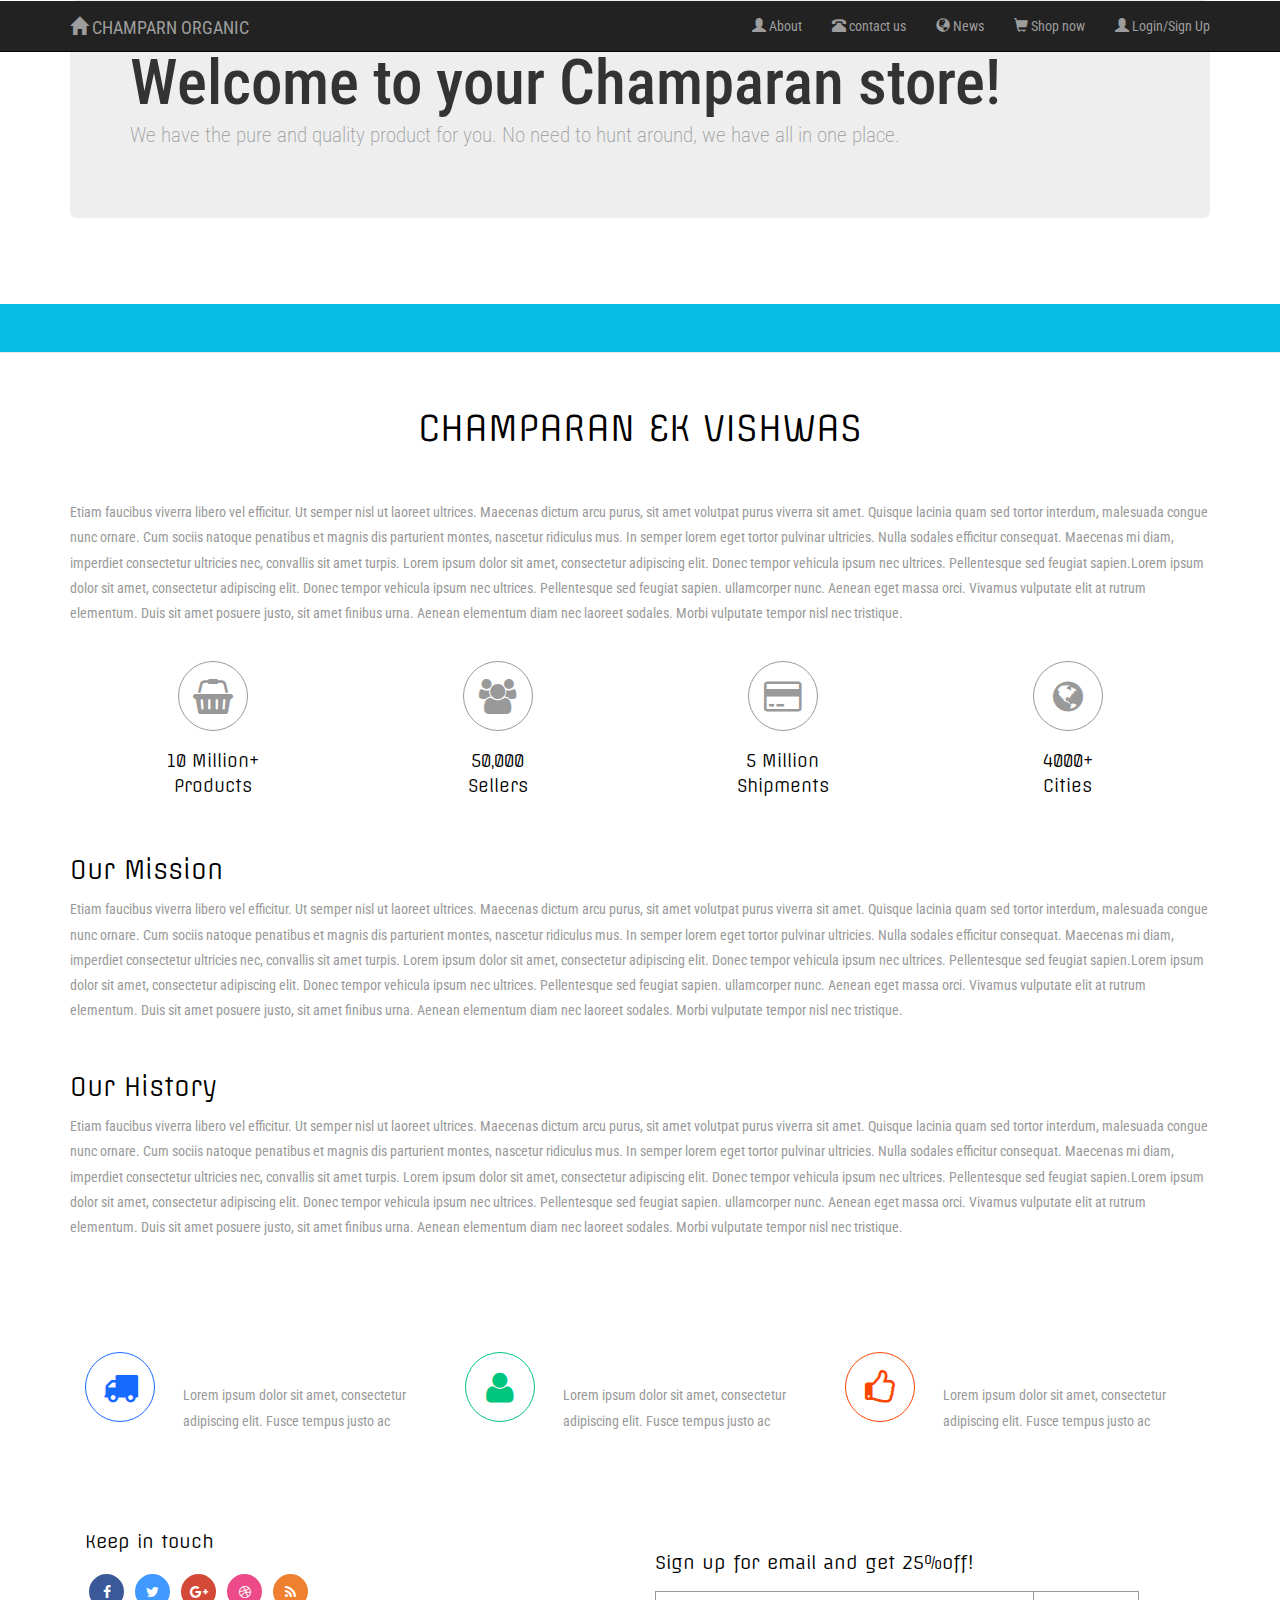
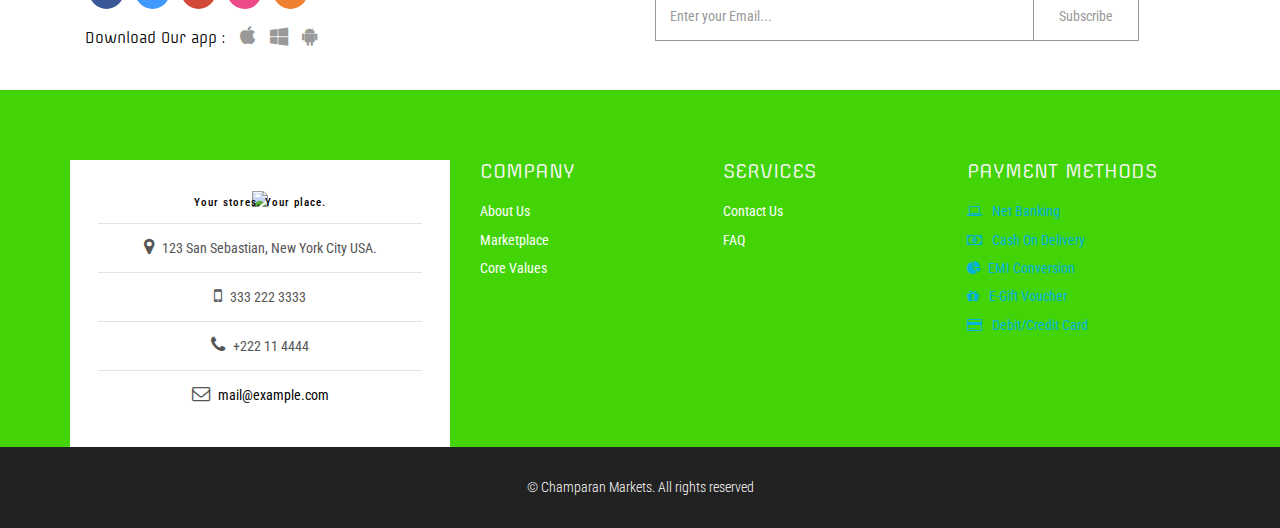
==== about.html @ ff656f46 "added all html pages other then index" ====
<!DOCTYPE html>
<html lang="en">
<head>
<title>CHAMPARAN ORGANIC STORE</title>
<meta name="viewport" content="width=device-width, initial-scale=1">
<meta http-equiv="Content-Type" content="text/html; charset=utf-8" />
<meta name="keywords" content="Smart Bazaar Responsive web template, Bootstrap Web Templates, Flat Web Templates, Android Compatible web template, 
SmartPhone Compatible web template, free WebDesigns for Nokia, Samsung, LG, SonyEricsson, Motorola web design" />
<script type="application/x-javascript"> addEventListener("load", function() { setTimeout(hideURLbar, 0); }, false);
		function hideURLbar(){ window.scrollTo(0,1); } </script>
<!-- Custom Theme files -->
<link href="css/bootstrap.css" rel="stylesheet" type="text/css" media="all" />

<link href="css/shopnow.css" rel="stylesheet" type="text/css" media="all" /> 
<link href="css/animate.min.css" rel="stylesheet" type="text/css" media="all" />
<link href="css/menu.css" rel="stylesheet" type="text/css" media="all" /> <!-- menu style -->  
<!-- //Custom Theme files -->
<!-- font-awesome icons -->
<link href="css/font-awesome.css" rel="stylesheet"> 
<!-- //font-awesome icons -->
<!-- js -->
<script src="js/jquery-2.2.3.min.js"></script> 
<script src="js/jquery-scrolltofixed-min.js" type="text/javascript"></script><!-- fixed nav js -->
<script>
    $(document).ready(function() {

        // Dock the header to the top of the window when scrolled past the banner. This is the default behaviour.

        $('.header-two').scrollToFixed();  
        // previous summary up the page.

        var summaries = $('.summary');
        summaries.each(function(i) {
            var summary = $(summaries[i]);
            var next = summaries[i + 1];

            summary.scrollToFixed({
                marginTop: $('.header-two').outerHeight(true) + 10, 
                zIndex: 999
            });
        });
    });
</script>
<!-- //js --> 
<!-- web-fonts -->
<link href='//fonts.googleapis.com/css?family=Roboto+Condensed:400,300,300italic,400italic,700,700italic' rel='stylesheet' type='text/css'>
<link href='//fonts.googleapis.com/css?family=Lovers+Quarrel' rel='stylesheet' type='text/css'>
<link href='//fonts.googleapis.com/css?family=Offside' rel='stylesheet' type='text/css'> 
<!-- web-fonts -->  
<!-- start-smooth-scrolling -->
<script type="text/javascript" src="js/move-top.js"></script>
<script type="text/javascript" src="js/easing.js"></script>	
<script type="text/javascript">
		jQuery(document).ready(function($) {
			$(".scroll").click(function(event){		
				event.preventDefault();
				$('html,body').animate({scrollTop:$(this.hash).offset().top},1000);
			});
		});
</script>
<!-- //end-smooth-scrolling -->
<!-- smooth-scrolling-of-move-up -->
	<script type="text/javascript">
		$(document).ready(function() {
		
			var defaults = {
				containerID: 'toTop', // fading element id
				containerHoverID: 'toTopHover', // fading element hover id
				scrollSpeed: 1200,
				easingType: 'linear' 
			};
			
			$().UItoTop({ easingType: 'easeOutQuart' });
			
		});
	</script>
	<!-- //smooth-scrolling-of-move-up -->
</head>
<body>



 <div class="navbar navbar-inverse navbar-fixed-top">
            <div class="container">
                <div class="navbar-header">
                    <button type="button" class="navbar-toggle" data-toggle="collapse" data-target="#myNavbar">
                        <span class="icon-bar"></span>
                        <span class="icon-bar"></span>
                        <span class="icon-bar"></span>
                    </button>
                    <a class="navbar-brand" href="index.html"><span class="glyphicon glyphicon-home"></span>   CHAMPARN ORGANIC</a>
                </div>
                <div class="collapse navbar-collapse" id="myNavbar">
                    <ul class="nav navbar-nav navbar-right">
                        <li><a href="about.html"><span class="glyphicon glyphicon-user"></span> About</a></li>
                        <li><a href="contact.html"><span class="glyphicon glyphicon-phone-alt"></span> contact us</a></li>
                        <li><a href="newshome.html"><span class="glyphicon glyphicon-globe"></span> News</a></li>
                        <li><a href="shopnow.html"><span class="glyphicon glyphicon-shopping-cart"></span> Shop now</a></li>
                        <li><a href="login.html"><span class="glyphicon glyphicon-user"></span> Login/Sign Up</a></li>
                    </ul>
                </div>
            </div>
        </div>

        <div class="container" id="content">

            <!-- Jumbotron Header -->
            <div class="jumbotron home-spacer" id="products-jumbotron">
                <h1>Welcome to your Champaran store!</h1>
                <p>We have the pure and quality product for you. No need to hunt around, we have all in one place.</p>

            </div>

			     <div class="clearfix"> </div> 
		        </div>

		 <div class="header-two">


			<div class="container">
				
				<div class="clearfix"> </div>
			</div>		
		</div>
		<div class="header-three">
			<div class="container"> 
			
				<div class="move-text">
					<div class="marquee"><a href="offers.html"> New Stocks are available here...... <span>Get extra 10% off on everything | no extra taxes </span> <span> Try shipping pass free for 15 days with unlimited</span></a></div>
					<script type="text/javascript" src="js/jquery.marquee.min.js"></script>
					<script>
					  $('.marquee').marquee({ pauseOnHover: true });
					  //@ sourceURL=pen.js
					</script>
				</div>
			</div>
		</div>
	</div>
	<!-- //header --> 	
	<!--  about-page -->
	<div class="about">
		<div class="container"> 
			<h3 class="w3ls-title w3ls-title1">CHAMPARAN EK VISHWAS</h3>
			<div class="about-text">	
				<p>Etiam faucibus viverra libero vel efficitur. Ut semper nisl ut laoreet ultrices. Maecenas dictum arcu purus, sit amet volutpat purus viverra sit amet. Quisque lacinia quam sed tortor interdum, malesuada congue nunc ornare. Cum sociis natoque penatibus et magnis dis parturient montes, nascetur ridiculus mus. In semper lorem eget tortor pulvinar ultricies. Nulla sodales efficitur consequat. Maecenas mi diam, imperdiet consectetur ultricies nec, convallis sit amet turpis.
					Lorem ipsum dolor sit amet, consectetur adipiscing elit. Donec tempor vehicula ipsum nec ultrices. Pellentesque sed feugiat sapien.Lorem ipsum dolor sit amet, consectetur adipiscing elit. Donec tempor vehicula ipsum nec ultrices. Pellentesque sed feugiat sapien.  ullamcorper nunc. Aenean eget massa orci. Vivamus vulputate elit at rutrum elementum. Duis sit amet posuere justo, sit amet finibus urna. Aenean elementum diam nec laoreet sodales. Morbi vulputate tempor nisl nec tristique.</p> 
				<div class="col-md-3 ftr-top-left about-text-grids">
					<i class="fa fa-shopping-basket" aria-hidden="true"></i>
					<h4>10 Million+ <br>Products</h4>
				</div>
				<div class="col-md-3 ftr-top-left about-text-grids">
					<i class="fa fa-users" aria-hidden="true"></i>
					<h4>50,000 <br> Sellers </h4>
				</div>
				<div class="col-md-3 ftr-top-left about-text-grids">
					<i class="fa fa-credit-card" aria-hidden="true"></i>
					<h4>5 Million <br>Shipments</h4>
				</div>
				<div class="col-md-3 ftr-top-left about-text-grids">
					<i class="fa fa-globe" aria-hidden="true"></i>
					<h4>4000+ <br>Cities</h4>
				</div>
				<div class="clearfix"> </div>
			</div>
			<div class="history">
				<h3 class="w3ls-title">Our Mission</h3>
				<p>Etiam faucibus viverra libero vel efficitur. Ut semper nisl ut laoreet ultrices. Maecenas dictum arcu purus, sit amet volutpat purus viverra sit amet. Quisque lacinia quam sed tortor interdum, malesuada congue nunc ornare. Cum sociis natoque penatibus et magnis dis parturient montes, nascetur ridiculus mus. In semper lorem eget tortor pulvinar ultricies. Nulla sodales efficitur consequat. Maecenas mi diam, imperdiet consectetur ultricies nec, convallis sit amet turpis.
					Lorem ipsum dolor sit amet, consectetur adipiscing elit. Donec tempor vehicula ipsum nec ultrices. Pellentesque sed feugiat sapien.Lorem ipsum dolor sit amet, consectetur adipiscing elit. Donec tempor vehicula ipsum nec ultrices. Pellentesque sed feugiat sapien.  ullamcorper nunc. Aenean eget massa orci. Vivamus vulputate elit at rutrum elementum. Duis sit amet posuere justo, sit amet finibus urna. Aenean elementum diam nec laoreet sodales. Morbi vulputate tempor nisl nec tristique.</p> 
				<h3 class="w3ls-title">Our History</h3>
				<p>Etiam faucibus viverra libero vel efficitur. Ut semper nisl ut laoreet ultrices. Maecenas dictum arcu purus, sit amet volutpat purus viverra sit amet. Quisque lacinia quam sed tortor interdum, malesuada congue nunc ornare. Cum sociis natoque penatibus et magnis dis parturient montes, nascetur ridiculus mus. In semper lorem eget tortor pulvinar ultricies. Nulla sodales efficitur consequat. Maecenas mi diam, imperdiet consectetur ultricies nec, convallis sit amet turpis.
					Lorem ipsum dolor sit amet, consectetur adipiscing elit. Donec tempor vehicula ipsum nec ultrices. Pellentesque sed feugiat sapien.Lorem ipsum dolor sit amet, consectetur adipiscing elit. Donec tempor vehicula ipsum nec ultrices. Pellentesque sed feugiat sapien.  ullamcorper nunc. Aenean eget massa orci. Vivamus vulputate elit at rutrum elementum. Duis sit amet posuere justo, sit amet finibus urna. Aenean elementum diam nec laoreet sodales. Morbi vulputate tempor nisl nec tristique.</p> 
			</div>
		</div>
	</div>
	<!-- //about-page --> 
	<!-- footer-top -->
	<div class="w3agile-ftr-top">
		<div class="container">
			<div class="ftr-toprow">
				<div class="col-md-4 ftr-top-grids">
					<div class="ftr-top-left">
						<i class="fa fa-truck" aria-hidden="true"></i>
					</div> 
					<div class="ftr-top-right">
						<h4>FREE DELIVERY</h4>
						<p>Lorem ipsum dolor sit amet, consectetur adipiscing elit. Fusce tempus justo ac </p>
					</div> 
					<div class="clearfix"> </div>
				</div> 
				<div class="col-md-4 ftr-top-grids">
					<div class="ftr-top-left">
						<i class="fa fa-user" aria-hidden="true"></i>
					</div> 
					<div class="ftr-top-right">
						<h4>CUSTOMER CARE</h4>
						<p>Lorem ipsum dolor sit amet, consectetur adipiscing elit. Fusce tempus justo ac </p>
					</div> 
					<div class="clearfix"> </div>
				</div>
				<div class="col-md-4 ftr-top-grids">
					<div class="ftr-top-left">
						<i class="fa fa-thumbs-o-up" aria-hidden="true"></i>
					</div> 
					<div class="ftr-top-right">
						<h4>GOOD QUALITY</h4>
						<p>Lorem ipsum dolor sit amet, consectetur adipiscing elit. Fusce tempus justo ac </p>
					</div>
					<div class="clearfix"> </div>
				</div> 
				<div class="clearfix"> </div>
			</div>
		</div>
	</div>
	<!-- //footer-top -->  
	<!-- subscribe -->
	<div class="subscribe"> 
		<div class="container">
			<div class="col-md-6 social-icons w3-agile-icons">
				<h4>Keep in touch</h4>  
				<ul>
					<li><a href="#" class="fa fa-facebook icon facebook"> </a></li>
					<li><a href="#" class="fa fa-twitter icon twitter"> </a></li>
					<li><a href="#" class="fa fa-google-plus icon googleplus"> </a></li>
					<li><a href="#" class="fa fa-dribbble icon dribbble"> </a></li>
					<li><a href="#" class="fa fa-rss icon rss"> </a></li> 
				</ul>
				<ul class="apps"> 
					<li><h4>Download Our app : </h4> </li>
					<li><a href="#" class="fa fa-apple"></a></li>
					<li><a href="#" class="fa fa-windows"></a></li>
					<li><a href="#" class="fa fa-android"></a></li>
				</ul>
			</div> 
			<div class="col-md-6 subscribe-right">
				<h4>Sign up for email and get 25%off!</h4>  
				<form action="#" method="post"> 
					<input type="text" name="email" placeholder="Enter your Email..." required="">
					<input type="submit" value="Subscribe">
				</form>
				<div class="clearfix"> </div> 
			</div>
			<div class="clearfix"> </div>
		</div>
	</div>
	<!-- //subscribe --> 
	<!-- footer -->
	<div class="footer">
		<div class="container">
			<div class="footer-info w3-agileits-info">
				<div class="col-md-4 address-left agileinfo">
					<div class="footer-logo header-logo">
						<img src="images/222logo.png">
						<h6>Your stores. Your place.</h6>
					</div>
					<ul>
						<li><i class="fa fa-map-marker"></i> 123 San Sebastian, New York City USA.</li>
						<li><i class="fa fa-mobile"></i> 333 222 3333 </li>
						<li><i class="fa fa-phone"></i> +222 11 4444 </li>
						<li><i class="fa fa-envelope-o"></i> <a href="mailto:example@mail.com"> mail@example.com</a></li>
					</ul> 
				</div>
				<div class="col-md-8 address-right">
					<div class="col-md-4 footer-grids">
						<h3>Company</h3>
						<ul>
							<li><a href="about.html">About Us</a></li>
							<li><a href="marketplace.html">Marketplace</a></li>  
							<li><a href="values.html">Core Values</a></li>  
						
						</ul>
					</div>
					<div class="col-md-4 footer-grids">
						<h3>Services</h3>
						<ul>
							<li><a href="#">Contact Us</a></li>
							
							<li><a href="faq.html">FAQ</a></li>
							<!-- <li><a href="sitemap.html">Site Map</a></li> -->
							<!-- <li><a href="login.html">Order Status</a></li> -->
						</ul> 
					</div>
					<div class="col-md-4 footer-grids">
						<h3>Payment Methods</h3>
						<ul>
							<li><i class="fa fa-laptop" aria-hidden="true"></i> Net Banking</li>
							<li><i class="fa fa-money" aria-hidden="true"></i> Cash On Delivery</li>
							<li><i class="fa fa-pie-chart" aria-hidden="true"></i>EMI Conversion</li>
							<li><i class="fa fa-gift" aria-hidden="true"></i> E-Gift Voucher</li>
							<li><i class="fa fa-credit-card" aria-hidden="true"></i> Debit/Credit Card</li>
						</ul>  
					</div>
					<div class="clearfix"></div>
				</div>
				<div class="clearfix"></div>
			</div>
		</div>
	</div>
	<!-- //footer -->		
	<div class="copy-right"> 
		<div class="container">
			<p>© Champaran Markets. All rights reserved </p>
		</div>
	</div> 
 	<!-- cart-js -->
	<script src="js/minicart.js"></script>
	<script>
        w3ls.render();

        w3ls.cart.on('w3sb_checkout', function (evt) {
        	var items, len, i;

        	if (this.subtotal() > 0) {
        		items = this.items();

        		for (i = 0, len = items.length; i < len; i++) {
        			items[i].set('shipping', 0);
        			items[i].set('shipping2', 0);
        		}
        	}
        });
    </script>  
	<!-- //cart-js --> 
	<!-- menu js aim -->
	<script src="js/jquery.menu-aim.js"> </script>
	<script src="js/main.js"></script> <!-- Resource jQuery -->
	<!-- //menu js aim --> 
	<!-- Bootstrap core JavaScript
    ================================================== -->
    <!-- Placed at the end of the document so the pages load faster -->
    <script src="js/bootstrap.js"></script>
</body>
</html>
---- css/shopnow.css ----
/*--
Author: W3layouts
Author URL: http://w3layouts.com
License: Creative Commons Attribution 3.0 Unported
License URL: http://creativecommons.org/licenses/by/3.0/
--*/
body{
	margin:0; 
	font-family: 'Roboto Condensed', sans-serif;
	background: #fff;
}
body a{ 
	-webkit-transition: 0.5s all;
	-moz-transition: 0.5s all;
	-o-transition: 0.5s all;
	-ms-transition: 0.5s all;
	transition: 0.5s all;
	text-decoration:none;
}
h1,h2,h3,h4,h5,h6{
	margin:0;	  
}
p{
	margin:0;
}
ul,label{
	margin:0;
	padding:0;
}
body a:hover{
	text-decoration:none;
}
/*-- header --*/
.w3ls-header {
    background: #464646;
    padding: 0.5em 2em;
} 
.w3ls-header-left {
    float: left;
}
.w3ls-header-right {
    float: right;
}
.w3ls-header-left p {
    font-size: 0.9em; 
}
.w3ls-header-left p a{ 
    color: #fff;
}
.w3ls-header-right ul li.dropdown {
    display: inline-block;
    padding: 0 1em; 
} 
ul.dropdown-menu {
    -moz-animation: fadeInUp .2s ease-in;
    -webkit-animation: fadeInUp .2s ease-in; 
    animation: fadeInUp .2s ease-in;
	min-width: 120px; 
    font-size: 1em;
	top: 125%;
	z-index: 99999;
}
ul.cd-dropdown-content li {
    display: block;
}
.w3ls-header-right ul li a.dropdown-toggle {
    font-size: 0.9em;
    color: #f9f9f9;
	outline:none;
}
.w3ls-header-right ul li a.dropdown-toggle:hover,li.dropdown.head-dpdn.open a.dropdown-toggle,.my-account a:hover,.my-account a:hover i.fa{
    color: #fd776d;
	text-decoration:none;
} 
.w3ls-header-right ul li a i.fa {
    margin-right: 5px;
}
.w3ls-header-right ul li .caret { 
    margin-left: 6px; 
}
.dropdown-menu > li > a { 
    color: #999; 
}
.dropdown-menu > li > a:hover {
    color: #fff;
    background: #3988d1;
}
/*-- //header --*/ 
/*-- header-two --*/
.header-two.scroll-to-fixed-fixed {
    background: #fff;
    padding: .3em 0 0.8em;
	-webkit-box-shadow: 0px 0px 5px 1px #d2d2d2;
	-moz-box-shadow: 0px 0px 5px 1px #d2d2d2;
	-o-box-shadow: 0px 0px 5px 1px #d2d2d2;
	-ms-box-shadow: 0px 0px 5px 1px #d2d2d2;
    box-shadow: 0px 0px 5px 1px #d2d2d2;
    z-index: 999;
}
.header-two.scroll-to-fixed-fixed .header-logo h1 {
    font-size: 2.5em;
}
.header-two.scroll-to-fixed-fixed .header-search {
    margin-top: 1.8em;
    margin-bottom: 1em;
}
.header-two.scroll-to-fixed-fixed .header-search input[type="search"] { 
    padding: 0.8em 5em 0.8em 1em; 
}
.header-two.scroll-to-fixed-fixed .header-search .btn-default { 
    height: 44px; 
}
.header-two.scroll-to-fixed-fixed .header-cart { 
    margin: 1.1em 0 0;
}
.header-two {
    padding: 2em 0; 
	position: relative;
}
.header-logo {
    float: left; 
}
.header-search {
    float: left;
    width: 55%;
    text-align: center;
    margin: 1.6em 5em;
}
.header-cart {
    float: right;
	margin: 1.3em 0;
}  
.header-logo h1,.footer-logo.header-logo h2{
    font-size: 3em; 
    font-weight: 900;
}
.header-logo h1 a ,.footer-logo.header-logo h2 a{
    display: inline-block;
    color: #000;
    text-decoration: none;
    position: relative;
}
.header-logo h1 a span,.footer-logo.header-logo h2 a span{
    font-family: 'Lovers Quarrel', cursive;
    font-size: 2em;
    color:#F44336;
    vertical-align: sub;
	margin-right: 3px;
}
.header-logo h1 a i,.footer-logo.header-logo h2 a i{
    display: block;
    position: absolute;
    bottom: 18%;
    right: 2%;
    font-size: 0.5em; 
} 
.header-logo h6 {
    font-size: 0.8em;
    color: #000;
    letter-spacing: 1px;
    margin-top: -1em;
}  
.header-search form {
    position: relative;
}
.header-search input[type="search"] {
    width: 100%;
    padding: 1em 5em 1em 1em;
    font-size: 1em;
    color: #999;
    outline: none;
    border: 1px solid #cccccc;
    background: none;
    -webkit-appearance: none;
    transition: 0.5s all;
    -webkit-transition: 0.5s all;
    -moz-transition: 0.5s all;
}
.header-search input[type="search"]:focus {
    border-color: #f44336;
}
.header-search .btn-default {
    border: none;
    position: absolute;
    top: 0px;
    right: 0px;
    width: 60px;
    height: 50px;
    outline: none;
    box-shadow: none;
    background: #f44336;
    padding: 0;
    border-radius: inherit;
    -webkit-appearance: none;
    -webkit-transition: .5s all;
    -moz-transition: .5s all;
    transition: .5s all;
}
.header-search i.fa {
    font-size: 1em;
    color: #fff;
    padding: 3px;
} 
.header-cart h4 a {
    color: #000;
}
/*-- cart-box --*/ 
.cart {
    margin-right: 2em;
    padding-right: 2em;
    border-right: 1px solid #6495ed;
    float: left;
} 
.w3view-cart {
    background: #0280e1;
    border: none;
	-webkit-border-radius: 50%;
	-moz-border-radius: 50%;
	-o-border-radius: 50%;
	-ms-border-radius: 50%;
    border-radius: 50%;
    width: 60px;
    height: 59px;
    text-align: center;
    outline: none;
}
.w3view-cart  i.fa {
    font-size: 2em;
    color: #ffffff;
	vertical-align: middle;
}
/*-- //cart-box --*/
.my-account {
    float: right;
    margin: 1.4em 0;
} 
.my-account a {
    font-size: 1em;
    color: #000;
	-webkit-transition: 0.5s all;
    -moz-transition: 0.5s all;
    -o-transition: 0.5s all;
    -ms-transition: 0.5s all;
	transition: 0.5s all;
}
.my-account a i.fa{
    color: #cccccc;
    margin-right: 3px; 
    -webkit-transition: 0.5s all;
    -moz-transition: 0.5s all;
    -o-transition: 0.5s all;
    -ms-transition: 0.5s all;
	transition: 0.5s all;
}
/*-- //header-two --*/
/*-- header-three --*/ 
.header-three {
    border-bottom: 1px solid #eaeaea; 
    background: url(../images/bg.png)#08bce4 no-repeat;
    background-size: cover;  
}
/*-- //header-three --*/
.menu {
    float: left;
    width: 21%;
}
.move-text {
    float: right;
    width: 70%;
    padding: 1em; 
}
.marquee {
    width: 100%;
    margin: 0 auto;
    font-size: 1em;
    overflow: hidden;
}
.marquee a {
    color: #fff;
    letter-spacing: 1px;
	text-transform: capitalize;
	font-size:1em;
}
.marquee a span {
    margin-left: 18em;
}
/*-- menu --*/
.cd-dropdown-trigger:hover {
    color: #000;
}
/*-- //menu --*/
/*-- welcome --*/
.welcome,.deals,.card-page,.help,.values,.privacy,.sitemap,.products,.related-products,.login-page,.contact,.about,.faq-w3agile,.wthree-offers,.w3l-services{
	padding:5em 0;
} 
h3.w3ls-title {
    text-align: left;
    font-size: 2em;
    color: #000;
    margin: 1em 0;
    font-family: 'Offside', cursive;
}
.welcome-grids {
    float: left;
    width: 33.33%;
    text-align: center;
    margin: 0.7em 0;
}
.welcome-info {
    text-align: center;
}
.welcome .bs-example.bs-example-tabs .nav-tabs {
    border: none;
    margin: 2em 0 1em; 
}
.welcome .bs-example-tabs ul.nav-tabs li {
    display: inline-block;
    float: none;
	margin: 0 3em;
} 
.welcome .bs-example-tabs ul.nav-tabs li a {
    display: block; 
    outline: none;
    border: none;
	margin: 0;
}
.welcome .bs-example-tabs ul.nav-tabs li a:focus{
	text-decoration: none;
} 
.welcome .tabcontent-grids ul li {
    display: block;
    color: #999;
    margin-top: 1em;
	font-size: 1em;
}
.nav-tabs > li.active > a, .nav-tabs > li.active > a:hover, .nav-tabs > li.active > a:focus { 
    background-color: transparent;  
}
.nav-tabs li a i.fa {
    font-size: 5em;
    color: #78d378;
	-webkit-transition:.5s all;
	-moz-transition:.5s all;
	-o-transition:.5s all;
	-ms-transition:.5s all;
	transition:.5s all;
}
.nav-tabs li a i.fa.fa-female {
    color: #f57df5;
}
.nav-tabs li a i.fa.fa-gift{
	color: #fd723e;
}
.nav-tabs li a i.fa.fa-home{
	color: #5b91f2;
}
.nav-tabs li a i.fa.fa-motorcycle{
	color: #ec4b81;
} 
.nav-tabs li a h5 {
    font-size: 1.2em;
    color: #555;
    margin-top: 1em;
	-webkit-transition:.5s all;
	-moz-transition:.5s all;
	-o-transition:.5s all;
	-ms-transition:.5s all;
	transition:.5s all;
}
.welcome ul.nav-tabs li.active a i.fa,.welcome ul.nav-tabs li:hover a i.fa{
    color: #d2d2d2;
}
.welcome ul.nav-tabs li.active a  h5,.welcome ul.nav-tabs li:hover a  h5{
    color: #d2d2d2;
}

.owl-carousel .item {
    margin: 1em;
    color: #FFF;
    -webkit-border-radius: 3px;
    -moz-border-radius: 3px;
    border-radius: 3px;
    text-align: center;
	-webkit-box-shadow: 0px 0px 14px rgba(0, 0, 0, 0.33);
	-moz-box-shadow: 0px 0px 14px rgba(0, 0, 0, 0.33);
	-o-box-shadow: 0px 0px 14px rgba(0, 0, 0, 0.33);
	-ms-box-shadow: 0px 0px 14px rgba(0, 0, 0, 0.33);
    box-shadow: 0px 0px 14px rgba(0, 0, 0, 0.33);
}
/*-- featured products --*/
/*  Demo 10 */
.glry-w3agile-grids {
	background-color: #FFF;
	display: block; 
	overflow: hidden;
	position: relative;
	-webkit-box-shadow: 0 0 0 0 #555;
	-moz-box-shadow: 0 0 0 0 #555;
	-o-box-shadow: 0 0 0 0 #555;
	-ms-box-shadow: 0 0 0 0 #555;
	box-shadow: 0 0 0 0 #555;
	-webkit-transition: all 0.5s;
	-moz-transition: all 0.5s;
	-ms-transition: all 0.5s;
	-o-transition: all 0.5s;
	transition: all 0.5s;
	opacity: 1;
	filter: alpha(opacity=100);
}
.glry-w3agile-grids a {
    display: block;
}
.glry-w3agile-grids img {
    width: 70%;
    margin: 2em auto;
    -webkit-transition: all 0.5s;
    -moz-transition: all 0.5s;
    -ms-transition: all 0.5s;
    -o-transition: all 0.5s;
    transition: all 0.5s;
    opacity: 1;
    filter: alpha(opacity=100);
}
.glry-w3agile-grids:hover img {
	-webkit-transform: translateX(50%);
	-moz-transform: translateX(50%);
	-o-transform: translateX(50%);
	-ms-transform: translateX(50%);
	transform: translateX(50%);
	opacity: 1;
	filter: alpha(opacity=100);
}
.glry-w3agile-grids:hover .view-caption {
	-webkit-transform: translate3d(-30%, 0px, 0px);
	-moz-transform: translate3d(-30%, 0px, 0px);
	-o-transform: translate3d(-30%, 0px, 0px);
	-ms-transform: translate3d(-30%, 0px, 0px);
	transform: translate3d(-30%, 0px, 0px);
}
.glry-w3agile-grids .view-caption {
	background-color: rgba(0, 0, 0, 0.85);
	bottom: 0;
	left: 0;
	position: absolute;
	right: 0;
	padding: 7% 5% 5% 35%;
	text-align: left;
	top: 0;
	z-index: 99;
	-webkit-transition: all 0.5s;
	-moz-transition: all 0.5s;
	-ms-transition: all 0.5s;
	-o-transition: all 0.5s;
	transition: all 0.5s;
	-webkit-transform: translate3d(-110%, 0px, 0px);
	-moz-transform: translate3d(-110%, 0px, 0px);
	-o-transform: translate3d(-110%, 0px, 0px);
	-ms-transform: translate3d(-110%, 0px, 0px);
	transform: translate3d(-110%, 0px, 0px);
}
.glry-w3agile-grids .view-caption h4 {
    border-bottom: 1px solid #ccc;
    font-size: 1.2em;
    font-weight: normal;
    margin-bottom: 10px;
    padding-bottom: 10px;
    font-family: 'Offside', cursive;
	font-weight: 600;
	text-transform: capitalize;
}
.glry-w3agile-grids .view-caption h4 a {
    color: #f44336; 
}
.glry-w3agile-grids .view-caption p {
    font-size: 1em;
    color: #999;
    line-height: 1.8em;
}
.glry-w3agile-grids .view-caption h5 {
    font-size: 1.5em;
    color: #fff;
    background: #3075f1;
    width: 60px;
    height: 60px;
    line-height: 2.9em;
	-webkit-border-radius: 62%;
	-moz-border-radius: 62%;
	-o-border-radius: 62%;
	-ms-border-radius: 62%;
    border-radius: 62%;
    text-align: center;
    margin: 1em auto;
} 
.agileits-form{
    position: relative;
    text-align: center;
}
.w3ls-cart {
    display: block;
    background: #f44336;
    color: #fff;
    font-size: 1em;
    text-align: center;
    border-radius: 3px;
    border: 1px solid;
    width: 80%;
    outline: none;
    padding: .5em 0;
    margin: 0 auto;
}
.w3ls-cart i.fa{
    margin-right: 6px;
} 
/*-- //welcome --*/
/*-- add-products --*/
.w3ls-add-grids {
    background: url(../images/img1.jpg)no-repeat 0px 0px;
    background-size: cover;
	width: 32.5%;
	min-height: 250px;
	float:left;
}
.w3ls-add-grids.w3ls-add-grids-mdl{
    background: url(../images/img2.jpg)no-repeat 0px 0px; 
	background-size: cover;
}
.w3ls-add-grids.w3ls-add-grids-mdl1{
    background: url(../images/img3.jpg)no-repeat 0px 0px; 
	background-size: cover;
}
.w3ls-add-grids.w3ls-add-grids-mdl {
    margin: 0 1em;
} 
.w3ls-add-grids a {
    display: block;
    padding: 1em;
}
.w3ls-add-grids h4 {
    font-size: 1.8em;
    color: #fff;
    letter-spacing: 2px;
    padding-top: 3em;
	outline:none;
	text-decoration:none;
	line-height: 1.5em;
}
.w3ls-add-grids h4 span {
    font-family: 'Lovers Quarrel', cursive;
    font-size: 2em;
}
.w3ls-add-grids a {
    display: block;
}
.w3ls-add-grids h6 {
    font-size: 1.2em;
    color: #f32e20;
    margin: 1.65em 0;
    font-family: 'Offside', cursive;
}
.w3ls-add-grids.w3ls-add-grids-mdl h4 {
    padding-top: 2em;
    text-align: center;
}
.w3ls-add-grids.w3ls-add-grids-mdl h6 {
    text-align: center;
    color: #fff;
	margin: 2.4em 0;
}
/*-- //add-products --*/
/*-- deals --*/
.focus-grid a {
    color: #6495ed;
    text-align: center;
    padding: 2em 0;
} 
.focus-grid a.wthree-btn.wthree1 {
    color: #ff4500;
}
.focus-grid a.wthree-btn.wthree2 {
    color: #00b300;
}
.focus-grid a.wthree-btn.wthree3 {
    color: #E91E63;
}
.focus-grid a.wthree-btn.wthree4 {
    color: #a94442;
}
.focus-grid a.wthree-btn.wthree5 {
    color: #f15cf1;
}
.wthree-btn { 
	position: relative;
	display: block;
	margin: 1em auto;
	width: 100%; 
	text-transform: uppercase;
	overflow: hidden;
	border: 1px solid; 
} 
.focus-image i.fa {
    font-size: 3em; 
}
h4.clrchg {
    font-size: 1.1em;
    margin-top: 1em;
} 
/*-- deals-effect --*/
@-webkit-keyframes criss-cross-left {
  0% {
    left: -20px;
  }
  50% {
    left: 50%;
    width: 20px;
    height: 20px;
  }
  100% {
    left: 50%;
    width: 375px;
    height: 375px;
  }
}

@keyframes criss-cross-left {
  0% {
    left: -20px;
  }
  50% {
    left: 50%;
    width: 20px;
    height: 20px;
  }
  100% {
    left: 50%;
    width: 375px;
    height: 375px;
  }
}
@-webkit-keyframes criss-cross-right {
  0% {
    right: -20px;
  }
  50% {
    right: 50%;
    width: 20px;
    height: 20px;
  }
  100% {
    right: 50%;
    width: 375px;
    height: 375px;
  }
}
@keyframes criss-cross-right {
  0% {
    right: -20px;
  }
  50% {
    right: 50%;
    width: 20px;
    height: 20px;
  }
  100% {
    right: 50%;
    width: 375px;
    height: 375px;
  }
}
 
.wthree-btn:before, .wthree-btn:after {
	position: absolute;
	top: 50%;
	content: '';
	width: 20px;
	height: 20px;
	background: #56259b;
	-webkit-border-radius: 50%;
	-moz-border-radius: 50%;
	-o-border-radius: 50%;
	-ms-border-radius: 50%;
	border-radius: 50%;
	z-index: -1;
	transition:.5s all;
}
.wthree-btn:before {
	left: -20px;
	-webkit-transform: translate(-50%, -50%);
	-moz-transform: translate(-50%, -50%);
	-o-transform: translate(-50%, -50%);
	-ms-transform: translate(-50%, -50%);
	transform: translate(-50%, -50%); 
}
.wthree-btn:after {
	right: -20px;
	-webkit-transform: translate(50%, -50%);
	-moz-transform: translate(50%, -50%);
	-o-transform: translate(50%, -50%);
	-ms-transform: translate(50%, -50%);
    transform: translate(50%, -50%); 
}
.wthree-btn:hover {
	color: #f5f5f5 !important;
}
.wthree-btn:hover:before {
	-webkit-animation: criss-cross-left 0.8s both;
	-moz-animation: criss-cross-left 0.8s both;
	-o-animation: criss-cross-left 0.8s both;
	-ms-animation: criss-cross-left 0.8s both;
	animation: criss-cross-left 0.8s both;
}
.wthree-btn:hover:after {
	-webkit-animation: criss-cross-right 0.8s both;
	-moz-animation: criss-cross-right 0.8s both;
	-o-animation: criss-cross-right 0.8s both;
	-ms-animation: criss-cross-right 0.8s both;
    animation: criss-cross-right 0.8s both;
} 
/*-- //deals-effect --*/
/*-- //deals --*/
/*-- footer-top --*/ 
p {
    font-size: 1em;
    color: #999;
    line-height: 1.8em;
}
.w3agile-ftr-top {
    padding: 4em 0;
    background: url(../images/bg1.jpg)no-repeat center 0px;
	background-size: cover; 
}
.ftr-top-left {
    float: left; 
}
.ftr-top-right{
    float: right;
    width: 72%;
}
.ftr-top-left i.fa {
    font-size: 2.5em;
    border: 1px solid; 
    color: #176aff;
    width: 70px;
    height: 70px;
    text-align: center;
    line-height: 2;
	-webkit-transition:.5s all;
	-moz-transition:.5s all;
	-o-transition:.5s all;
	-ms-transition:.5s all;
	transition:.5s all;
	-webkit-border-radius: 50%;
    -moz-border-radius: 50%;
    -o-border-radius: 50%;
    -ms-border-radius: 50%;
    border-radius: 50%;
}
.ftr-top-left i.fa.fa-user{
	color: #00c57e;
}
.ftr-top-left i.fa.fa-thumbs-o-up{
	color: #fb4602;
}
.ftr-top-right h4 {
    font-size: 1.4em;
    font-family: 'Offside', cursive;
    margin-bottom: 0.5em;
    color: #fff;
}
.ftr-top-grids:hover i.fa {
    color: #fff;
}
/*-- //footer-top --*/ 
/*-- coming soon --*/ 
.soon{
    margin-top: 5em;
	padding:5em 0;
    background: url(../images/bg2.jpg)no-repeat center 0px;
	text-align: center;
	background-size: cover;
}
.soon h3 {
    color: #fff; 
    font-size: 3em;
    font-family: 'Offside', cursive;
}
.soon h4 {
    font-size: 2em;
    margin: 1em 0 2em;
    color: #00b300;
    font-family: 'Tangerine', cursive;
    background: rgba(0, 0, 0, 0.75);
    display: inline-block;
    padding: .5em 1em;
}
.ClassyCountdown-wrapper > div {
    display: inline-block;
    position: relative;
    width: 21%;
    margin: 0 2%;
    height: inherit !important;
}
.ClassyCountdown-wrapper .ClassyCountdown-value {
    width: 100%;
    line-height: 1em;
    position: absolute;
    top: 50%;
    text-align: center;
    left: 0;
    display: block;
}
.ClassyCountdownDemo {
    width: 60%;
    margin: 0 auto;
	text-align: center;
} 
.soon  canvas { 
    background: rgba(9, 9, 9, 0.48);
	-webkit-border-radius: 50%;
	-moz-border-radius: 50%;
	-o-border-radius: 50%;
	-ms-border-radius: 50%;
    border-radius: 50%;
}
/*-- //coming soon --*/ 
/*-- subscribe --*/ 
.subscribe{
	padding:3em 0;
}
.subscribe-right {
    margin-top: 1.5em;
}
.subscribe h4 {
    font-size: 1.3em;
    color: #000;
    margin-bottom: 1em;
    font-family: 'Offside', cursive;
} 
.subscribe input[type="text"] {
    width: 70%;
    padding: 1em;
    font-size: 1em;
    float: left;
    color: #999;
    outline: none;
    border: 1px solid #999;
    border-right: none;
    background: none;
    -webkit-appearance: none; 
    -webkit-transition: 0.5s all;
    -moz-transition: 0.5s all;
	transition: 0.5s all;
}
.subscribe input[type="submit"] {
    float: left;
    color: #999;
    font-size: 1em;
    outline: none;
    padding: 1em 1.8em;
    border: 1px solid #999; 
    -webkit-transition: 0.5s all;
    -moz-transition: 0.5s all;
	transition: 0.5s all;
    -webkit-appearance: none;
    background: none;
}
.subscribe form:hover input[type="text"]{
    border-color: #f44336;
}
.subscribe form:hover input[type="submit"] {
    border-color: #f44336;
    background: #f44336;
	color:#fff;
}
/*-- //subscribe --*/
/*-- social-icons --*/  
.social-icons ul li {
    display: inline-block;
}
.social-icons ul li a.fa.icon{
    font-size: 1em;
    color: #fff;
    line-height: 2.3em;
    text-align: center;
	border:2px solid #3b5998;
	-webkit-border-radius: 50%;
	-moz-border-radius: 50%;
	-o-border-radius: 50%;
	-ms-border-radius: 50%; 
	border-radius: 50%;
	background: #3b5998;
}  
.social-icons ul li a.fa.icon:hover {
    color: #3b5998;
    background: transparent;
}
.social-icons ul li a.fa.fa-twitter{
    background: #4099ff; 
	border-color:#4099ff;
}
.social-icons ul li a.fa.fa-twitter:hover {
    color: #4099ff; 
	background: transparent;
}
.social-icons ul li a.fa.fa-google-plus{
    background: #d34836;
	border-color:#d34836;
}
.social-icons ul li a.fa.fa-google-plus:hover {
    color: #d34836;
	background: transparent;
}
.social-icons ul li a.fa.fa-dribbble{
    background: #ec4a89;
	border-color:#ec4a89;
}
.social-icons ul li a.fa.fa-dribbble:hover {
    color: #ec4a89;
	background: transparent;
}
.social-icons ul li a.fa.fa-rss{
    background: #ee802f;
	border-color:#ee802f;
} 
.social-icons ul li a.fa.fa-rss:hover {
    color: #ee802f;
	background: transparent;
} 
.icon {
    vertical-align: top;
    overflow: hidden;
    margin: 4px;
    width: 35px;
    height: 35px;
	position: relative;
}
 
.social-icons  ul.apps {
    margin-top: 1em;
}
.social-icons ul.apps li h4 {
    font-size: 1em;
	margin: 0;
}
.social-icons ul.apps li a.fa {
    color: #999;
    font-size: 1.4em;
    margin-left: 0.6em;
}
.social-icons ul.apps li a.fa:hover {
    color: #0280e1;
}
/*-- //social-icons --*/ 
/*-- footer --*/
.footer {
    padding-top: 5em;
    background: url(../images/bg.png)#42d406 no-repeat;
    background-size: cover;
}
.footer-logo.header-logo {
    float: none;
    text-align: center;
}
.address-left {
    background: #fff;
    padding: 2em;
    z-index: 9;
}
.address-right{
	position:relative;	
}
.address-right:before {
    content: '';
    background: url(../images/a1.png)no-repeat 0px 0px;
    background-size: 100%;
    display: block;
    position: absolute;
    bottom: -189px;
    left: -36px;
    width: 500px;
    height: 155px;
    z-index: 0;
}
.address-left ul li {
    display: block;
    margin: 1em 0;
    font-size: 1em;
    color: #555;
    border-top: 1px solid #e6e2e2;
    padding-top: 1em;
    text-align: center;
}
.address-left ul li a{ 
    color: #000;
}
.address-left ul li a:hover {
    color: #3c9de8;
}
.address-left ul li i.fa {
    margin-right: 5px;
    font-size: 1.3em;
}
.footer h3 {
    font-size: 1.4em;
    color: #f5f5f5;
    font-family: 'Offside', cursive;
    margin-bottom: 1em;
    text-transform: uppercase;
} 
.footer-grids ul li {
    display: block;
    font-size: 1em;
    margin:	0.6em 0 0;
    color: #05b2da;
}
.footer-grids ul li i.fa {
    margin-right: 7px;
}
.footer-grids ul li a{ 
	color:#fff;
	-webkit-transition:.5s all;
	-moz-transition:.5s all;
	-o-transition:.5s all;
	-ms-transition:.5s all;
	transition:.5s all;
}
.footer-grids ul li a:hover {
    color: #000;
}
.copy-right {
    text-align: center;
    padding: 2em 0;
    background: #222;
}
.copy-right p {
    font-size: 1em;
    color: #fff;
    font-weight: 300;
	line-height:1.8em;
}
.copy-right p a{
    color: #fff;
}
.copy-right p a:hover{
    color: #f44336;
}
/*-- //footer --*/
/*-- slider-up-arrow --*/
#toTop {
	display: none;
	text-decoration: none;
	position: fixed;
	bottom: 3%;
	right: 3%;
	overflow: hidden;
	width: 32px;
	height: 32px;
	border: none;
	text-indent: 100%;
	background: url("../images/move-up.png") no-repeat 0px 0px;
	z-index:999;
}
#toTopHover {
	width: 32px;
	height: 32px;
	display: block;
	overflow: hidden;
	float: right;
	opacity: 0;
	-moz-opacity: 0;
	filter: alpha(opacity=0);
}
/*-- //slider-up-arrow --*/  
/*-- products-page --*/ 
.new-tag:before {
    content: '';
    width: 0;
    height: 0;
    border-top: 60px solid #0280e1;
    border-right: 60px solid transparent;
    position: absolute;
    top: 0;
    left: 0;
	-webkit-transition: .5s all;
	-moz-transition: .5s all;
	-o-transition: .5s all;
	-ms-transition: .5s all;
	transition: .5s all;
}
.new-tag h6 {
    color: #fff;
    z-index: 1;
    position: absolute;
    top: 3%;
    left: 4%;
    font-size: .9em;
}
.glry-w3agile-grids .new-tag h6 {
    text-align: left;
    left: 3%;
}
.agile-products:hover .new-tag:before {
    border-top-color: #f44336;
}
/*-- products-right --*/
.product-w3ls-right {
    float: right;
    padding: 0;
}
.breadcrumb.breadcrumb1  > li { 
    font-size: 1.1em;
    font-weight: 300;
}
.breadcrumb.breadcrumb1 li a {
    color: #0280e1;
} 
.breadcrumb.breadcrumb1  > .active,.breadcrumb.breadcrumb1 li a:hover{
    color: #000;
}
.breadcrumb.breadcrumb1 > li + li:before {
    content: "\f101";
    font: normal normal normal 14px/1 FontAwesome;
    color: #464646;
    padding: 0 8px;
}
.product-top {
    background: #464646;
    padding: 1em 2em;
}
.product-top li.dropdown{
    display: inline-block;
    float: right;
	margin-left: 2em;
} 
.product-top h4 {
    font-size: 1.3em;
    color: #fff;
    font-family: 'Offside', cursive;
    float: left;
}
.product-top ul li a.dropdown-toggle {
    color: #fff;
	padding: 1.2em 0;
}
.product-top ul li a span.caret {
    margin-left: 8px;
}
.product-top ul.dropdown-menu {
    margin-top: 11px;
    border-color: #bbb;
} 
.product-grids {
    margin-top: 3em;
}
.agile-products {
    padding: 1.5em;
    border: 1px solid #e4e4e4;
	position: relative;
    overflow: hidden;
	-webkit-transition:.5s all;
	-moz-transition:.5s all;
	-o-transition:.5s all;
	-ms-transition:.5s all;
	transition:.5s all;
}
.agile-product-text h5{ 
    font-size: 1em;
    line-height: 1.8em;
    font-family: 'Offside', cursive;
	margin-top: 1em;
    text-transform: capitalize;
}
.agile-product-text h5 a {
    color: #0280e1; 
}
.agile-product-text h5 a:hover ,.related-row h4 a:hover{
    color: #000;
}
.agile-product-text h6 {
    margin: 0.5em 0 0;
    font-size: 1em;
    color: #333;
}
.agile-product-text h6 del {
    color: #999;
    margin-right: 0.5em;
}
.w3ls-cart.pw3ls-cart {
    position: absolute;
    width: 75%;
    bottom: -50%;
	-webkit-transition: .6s all;
	-moz-transition: .6s all;
	-o-transition: .6s all;
    transition: .6s all;
    font-size: 1em;
    padding: .8em 0;
    background: rgba(244, 67, 54, 0.87); 
}
.w3ls-cart.pw3ls-cart  i.fa {
    margin-right: 5px;
}
.agile-products:hover  .w3ls-cart.pw3ls-cart{
	bottom: 35%;
}
.agile-products:hover {
    border-color: #f44336;
}
.w3ls-add-grids.w3agile-add-products {
    float: none;
    width: 100%;
    margin: 2em 0 1em;
    text-align: center;
}
.w3ls-add-grids.w3agile-add-products a h6 {
    color: #fff;
}
/*-- galry-like --*/
.galry-like{
    text-align: center;
}
.galry-like a {
    display: block;
	overflow: hidden;
}
.galry-like a img {
	-webkit-transition:.5s all; 
	-moz-transition:.5s all; 
	-o-transition:.5s all; 
	-ms-transition:.5s all; 
	transition:.5s all; 
}
.galry-like:hover img { 
	-webkit-transform: scale(1.1);
	-moz-transform: scale(1.1);
	-o-transform: scale(1.1);
	-ms-transform: scale(1.1);
    transform: scale(1.1);
}
/*-- //galry-like --*/
/*-- //products-right --*/ 
/*-- products-left --*/ 
.rsidebar {
    display: block;
    float: left;
    width: 22%;
	padding:0;
}
.rsidebar-top{
    border: 1px solid #cccccc;
    padding: 2em;
} 
input.item_quantity {
    background: none;
    border: 1px solid #fff;
    padding: 0.8em 1em;
    width: 100%;
    text-align: center;
    font-size: 1em;
	outline: none;
    color: #fff;
}
input.item_quantity:hover{
	border-color: #000;
}
/*-- side-bar --*/
.sidebar-row {
    margin-top: 2em;
}
.rsidebar h4,.related-row h4 {
    font-size: 1.1em;
    color: #f44336;
    text-transform: uppercase;
    margin-bottom: 1em;
    font-family: 'Offside', cursive;
}
.checkbox {
    position: relative;
    padding-left:27px !important;
    cursor: pointer;
    line-height: initial;
    font-size: 1em;
    color: #353F49;
    font-weight: 500;
    margin: 0 0 1.5em;
}
.checkbox i {
    position: absolute;
    bottom: 0;
    left: 0;
    display: block;
    width: 19px;
    height: 19px;
    outline: none;
    border: 2px solid #D8D8D8;
    background: #FFF;
}
.checkbox input + i:after,.radio input + i:after {
    position: absolute;
    opacity: 0;
    transition: opacity 0.1s;
    -o-transition: opacity 0.1s;
    -ms-transition: opacity 0.1s;
    -moz-transition: opacity 0.1s;
    -webkit-transition: opacity 0.1s;
}
.checkbox input:checked + i:after,.radio input:checked + i:after{
    opacity: 1;
}
.checkbox input,.radio input {
    position: absolute;
    left: -9999px;
}
.checkbox input + i:after {
    content: '';
    background: url("../images/tick.png") no-repeat 4px 3px;
    top: -1px;
    left: -1px;
    width: 17px;
    height: 17px;
    font: normal 12px/16px FontAwesome;
    text-align: center;
}
/*-- start scrollpane --*/
.sidebar-row .faq li a {
    color: #353F49;
}
.scroll-pane.jspScrollable {
    outline: none;
}
.jspContainer{
	overflow: hidden;
	position: relative;
}
.jspPane{
	position: absolute;
	outline: none;
	padding:5px 20px 20px 10px !important;
}
.jspVerticalBar{
	position: absolute;
	top: 0;
	right:0px;
	width:3px;
	height: 100%;
}
.jspHorizontalBar{
	position: absolute;
	bottom: 0;
	left: 0;
	width: 100%;
	height: 16px;
	background: red;
}
.jspCap{
	display: none;
}
.jspHorizontalBar .jspCap{
	float: left;
}
.jspTrack{
	background: #B9B7B7;
	position: relative;
}
.jspDrag{
	background: #0280e1;
	position: relative;
	top: 0;
	left: 0;
	cursor: pointer;
}
.jspHorizontalBar .jspTrack,.jspHorizontalBar .jspDrag{
	float: left;
	height: 100%;
}
.jspArrow{
	background: #50506d;
	text-indent: -20000px;
	display: block;
	cursor: pointer;
	padding: 0;
	margin: 0;
}
.jspArrow.jspDisabled{
	cursor: default;
	background: #80808d;
}
.jspVerticalBar .jspArrow{
	height: 16px;
}
.jspHorizontalBar .jspArrow{
	width: 16px;
	float: left;
	height: 100%;
}
.jspVerticalBar .jspArrow:focus{
	outline: none;
}
.jspCorner{
	background: #eeeef4;
	float: left;
	height: 100%;
}
.scroll-pane {
    height: 160px;
}
input#amount {
    outline: none;
}
/*-- faq --*/
.sidebar-row .faq li {
    margin-top: 0.8em;
    display: block;
}
.faq > li > a {
    width: 100%;
    display: block;
    position: relative;
    color: #fff;
    font-size: 1em;
    font-weight: 400;
    text-decoration: none;
}
.faq > li > a:hover,.faq > li >a.active{
	color: #000;
}
.faq li a.active span {
	-webkit-transform: rotatex(180deg);
	transform: rotatex(180deg);
	-moz-transform: rotatex(180deg);
	-o-transform: rotatex(180deg);
	-ms-transform: rotatex(180deg);
}
.faq ul li a {
    line-height: 1.8em;
    display: block;
    position: relative;
    font-size: 1em;
    color: #999;
    text-decoration: none;
	font-weight: 400;
    padding-left: 1.5em;
}
.faq ul li a:hover{
    color: #ff590f;
}
.faq span.glyphicon {
    float: right;
}
/*-- //faq --*/ 
.related-row {
    border: 1px solid #ccc;
    padding: 1.2em;
    margin-top: 1em;
}
.related-row ul li{
    display:inline-block;
}
.related-row ul li a {
    border: 1px solid #ccc;
    padding: 2px 5px;
    display: block;
    margin: 5px 0px;
    color: #999;
	font-size:1em;
}
.related-row ul li a:hover{
    border-color:#009688; 
    color: #009688;
}
.recommend {
    margin-top: 4em;
}
/*-- //products-page --*/
/*-- login-page --*/
.login-page{
	text-align:center;
}  
.login-body {
    padding: 3em;
    background-color: #fff;
    -webkit-box-shadow:0px 0px 4px 1px rgb(189, 189, 189);
    -moz-box-shadow:0px 0px 4px 1px rgb(189, 189, 189);
    -o-box-shadow:0px 0px 4px 1px rgb(189, 189, 189);
    -ms-box-shadow:0px 0px 4px 1px rgb(189, 189, 189);
    box-shadow:0px 0px 4px 1px rgb(189, 189, 189);
    width: 40%;
    margin: 0 auto;
}
.login-top  h4  a:hover{
    color: #353f49;
}
.login-page input[type="text"], .login-page input[type="password"] {
    font-size: 1em;
    padding: 0.9em 1em;
    width: 100%;
    color: #999;
    outline: none;
    border: 1px solid #E2DCDC;
    background: #FFFFFF;
    margin: 0 0 1em 0;
	-webkit-transition:.5s all;
	-moz-transition:.5s all;
	-o-transition:.5s all;
	-ms-transition:.5s all;
	transition:.5s all;
	-webkit-appearance:none;
}
.login-page input[type="text"]:focus, .login-page input[type="password"]:focus{
	border-color:#0280e1;	
}
.login-page input[type="submit"] {
    border: none;
    outline: none;
    cursor: pointer;
    color: #fff;
    background: #0280e1;
    width: 100%;
    padding: .8em 1em;
    font-size: 1em;
    margin: 0.5em 0 0;
    -webkit-transition:.5s all;
	-moz-transition:.5s all;
	-o-transition:.5s all;
	-ms-transition:.5s all;
	transition:.5s all;
    text-transform: uppercase;
	-webkit-appearance:none;
}
.login-page input[type="submit"]:hover {
    background: #137288;
    letter-spacing: 5px;
}
.login-page label.checkbox {
    float: left;
    margin: 0;
}
.forgot-grid {
    margin-top: 2em;
}
.forgot {
    float: right;
}
.forgot a {
    font-size: 1em;
    color: #353F49;
    display: block;
    font-weight: 500;
	text-decoration:none;
}
.forgot a:hover{
    color:#f44336;
}
.login-page h6 {
    font-size: 1.1em;
    color: #999;
    margin: 2em 0 0;
}
.login-page h6 a {
    color: #f44336;
    margin-left: 7px;
}
.login-page h6 a:hover {
    color: #999;
}
.login-page-bottom h5 {
    font-size: 1em;
    color: #999;
    margin: 1em 0;
    font-family: 'Offside', cursive;
}
/*-- //login-page --*/
/*-- offers-page --*/
h3.w3ls-title.w3ls-title1 {
    text-align: center;
    margin: 0 0 1.5em;
	font-size: 2.5em;
}
.offer-card-row {
    margin: 4em 0;
}
.offer-card-grids {
    width: 31.5%;
    float: left;
    padding: 2em;
    border: 1px solid #dadada;
}
.offer-card-grids:nth-child(2) {
    margin: 0 2em;
}
.offer-card-grids h4 {
    font-size: 3em;
    color: #000;
    font-family: 'Tangerine', cursive;
    font-weight: 800;
}
.offer-card-grids p {
    margin: 1em 0;
}
.offer-card-grids a {
    font-size: 1em;
    color: #0280e1;
}
.offer-card-grids a:hover { 
    color: #999;
}
.offer-bottom-grids-info,.offer-bottom-grids-info2{
	min-height: 250px;
	padding: 3em;
}
.offer-bottom-grids-info {
    background: url(../images/img2.jpg)no-repeat center 0px;
    background-size: cover; 
    text-align: right; 
}
.offer-bottom-grids-info2{
    background: url(../images/bg2.jpg)no-repeat center 0px;
    background-size: cover; 
}
.offer-bottom-grids h4 {
    font-size: 3.5em;
    color: #fff;
    font-family: 'Tangerine', cursive;
}
.offer-bottom-grids h6 {
    font-size: 1.5em;
    color: #00c57e;
    font-weight: 300;
    margin-top: 1em;
	line-height: 1.8em;
}
.offer-bottom-grids .offer-bottom-grids-info2 h6 { 
    color: #FFC107; 
}
/*-- //offers-page --*/
/*-- contact-page --*/
.contact iframe {
    width: 100%;
    min-height: 15em;
    border: 1px solid #b3b3b3;
    margin-bottom: 4em;
}
.contact h4 {
    font-size: 1.6em;
    font-weight: 300;
    margin-bottom: 1em;
} 
.contact input[type="text"] {
    width: 47.7%;
    color: #999;
    float: left;
    background: none;
    outline: none;
    font-size: 1em;
    padding: .7em 1em;
    margin-bottom: 1.5em;
    border: solid 1px #999;
    -webkit-appearance: none;
    display: inline-block;
}
.contact  input.email { 
	float:right;
}
.contact textarea {
    resize: none;
    width: 100%;
    background: none;
    color: #999;
    font-size: 1em;
    outline: none;
    padding: .6em .8em;
    border: solid 1px #999;
    min-height: 12em;
    -webkit-appearance: none;
}
.contact input[type="submit"] {
    outline: none;
    color: #fff;
    padding: 0.6em 4em;
    font-size: 1em;
    margin: 1em 0 0 0;
    -webkit-appearance: none;
    background: #f44336; 
    border: 2px solid #f44336;
    -webkit-transition: 0.5s all; 
    -moz-transition: 0.5s all;
	transition: 0.5s all;
}
.contact  input[type="submit"]:hover {
    background: none;
    color: #f44336;
}
::-webkit-input-placeholder {
	color:#999 !important;
}
:-moz-placeholder { /* Firefox 18- */
	color:#999 !important;
}
::-moz-placeholder {  /* Firefox 19+ */
	color:#999 !important;
}
:-ms-input-placeholder {  
	color:#999 !important;
}
.cnt-w3agile-row i.fa {
    font-size: 2em;
    color: #0280e1;
    border: 1px solid #0280e1;
    padding: .5em;
    -webkit-border-radius: 50%;
    -moz-border-radius: 50%;
    -o-border-radius: 50%;
    -ms-border-radius: 50%;
    border-radius: 50%;
}
.cnt-w3agile-row i.fa.fa-truck {
	-webkit-transform: rotatey(180deg);
	-moz-transform: rotatey(180deg);
	-o-transform: rotatey(180deg);
	-ms-transform: rotatey(180deg);
    transform: rotatey(180deg);
}
.cnt-w3agile-row.cnt-w3agile-row-mdl {
    margin: 1.5em 0;
} 
/*-- //contact-page --*/
/*-- card-page --*/
.agile-card-top {
    padding: 4em  5em;
    background: url(../images/bg.png)#4dff03 no-repeat;
    background-size: cover;
}
.card-top-grids {
    text-align: center;
    padding: 0 3em;
}
.card-top-grids h4 {
    font-size: 4em;
    color: #fff;
    font-weight: 400;
    font-family: 'Lovers Quarrel', cursive;
    line-height: 0.8em;
    margin-bottom: .3em;
}
.card-top-grids h4 span {
    color: #f3cd03;
    font-size: 1.5em;
    font-weight: 800;
}
.card-top-grids i.fa {
    font-size: 5em;
    color: #f5f5f5;
}
.card-top-grids h5 {
    font-size: 1.3em;
    color: #fff;
    letter-spacing: 1px;
    font-weight: 300;
    line-height: 1.5em;
    margin-top: 1em;
}
.agile-card-text h5{ 
    margin: 2.5em 0 0.8em; 
}
.agile-card-text h5, .faq-w3agile h5{
    font-size: 1.3em;
    color: #000; 
    font-family: 'Offside', cursive;
}
/*-- //card-page --*/
/*-- help --*/
.help .header-search {
    margin: 0 auto;
    text-align: center;
    float: none;
}
.help .header-search input[type="search"] { 
    border: none;
    border-bottom: 1px solid #cccccc; 
}
.help .header-search .btn-default { 
    width: 108px;
    height: 49px;
    color: #fff; 
}
.help .header-search:hover input[type="search"]{
    border-color: #137288;
}
.help .header-search:hover .btn-default{
    background: #137288;
}
/*-- //help --*/
/*-- faq-page --*/
.faq-w3agile .faq li {
    margin-top: 2em;
    list-style-type: decimal;
    padding-left: 0.5em;
}
.faq-w3agile .faq > li > a { 
    color: #000; 
} 
.faq-w3agile .faq li li.subitem1 {
    display: block;
    margin-top: 1em;
}
/*-- //faq-page --*/
/*-- services --*/
.services-grids {
    text-align: center;
}
.services-grids.services-grids-btm {
    margin-top: 3em;
}
.services-grids i.fa {
    font-size: 1.8em;
    color: #fff;
    display: inline-block; 
    text-decoration: none;
    z-index: 1;
    width: 70px;
    height: 70px;
    line-height: 2.7em;
    background: #137288;
	-webkit-border-radius: 50%;
	-moz-border-radius: 50%;
	-o-border-radius: 50%;
	-ms-border-radius: 50%;
	border-radius: 50%;
	-webkit-transition:.5s all;
	-moz-transition:.5s all;
	-o-transition:.5s all;
	-ms-transition:.5s all;
	transition:.5s all;
}
.services-grids h4,.about-text-grids h4{
    font-size: 1.2em;
    margin: 1em 0 .5em;
    color: #000;
    line-height: 1.5em;
    position: relative;
    font-family: 'Offside', cursive;
}
.services-grids:hover i.fa {
    background: #f44336;
}
/*-- //services --*/
/*-- values --*/
.values h5 {
    font-size: 1.5em;
    margin-bottom: 0.5em;
    font-family: 'Offside', cursive;
	color: #137288;
}
.w3values-row {
    margin-top: 2em;
}
.w3values-grids h6 {
    font-size: 1.2em;
    color: #000;
    margin: 1.5em 0 .5em;
}
/*-- //values --*/
/*-- about --*/
.ftr-top-left.about-text-grids {
    text-align: center;
}
.ftr-top-left.about-text-grids i.fa {
    color: #999;
    margin-top: 1em;
}
.history h3.w3ls-title {
    font-size: 1.8em;
    margin: 2em 0 0.5em;
}
/*-- //about --*/
/*-- privacy --*/
.privacy-w3row p {
    margin-top: 1.5em;
}
.privacy-w3row h5 {
    font-size: 1.3em;
    color: #000;
    font-family: 'Offside', cursive;
    margin-top: 2em;
}
/*-- //privacy --*/
/*-- sitemap --*/
.scrollspy-example {
    position: relative;
    height: 100em;
    margin-top: 10px;
    overflow: auto;
}
.sitemap-tabs ul li {
    display: inline-block;
    width: 18%; 
    margin: 0.5em;
    text-align: center;
    font-size: 1.1em;
	-webkit-transition:.5s all;
	-moz-transition:.5s all;
	-o-transition:.5s all;
	-ms-transition:.5s all;
	transition:.5s all;
}
.sitemap-tabs ul li a {
    color: #464646;
	padding: 1em 0;
    border: 1px solid #e2e2e2;
	display: block;
}
.sitemap-tabs ul li a i.fa {
    font-size: 1.3em;
    margin-right: .5em;
}
.sitemap-tabs ul li a:hover {
	border-color:#0280e1;
	color: #0280e1;
}
.sitemap-tabs ul li a:hover i.fa{
	color:#0280e1;
}  
nav.sitemap-tabs.scroll-to-fixed-fixed {
    background: #fff;
}
.sitemap-text {
    padding: 3em 0;
}
.affix {
	top:0;
	width: 100%;
	z-index: 9999 !important;
}
.navbar {
	margin-bottom: 0px;
}
.affix ~ .container-fluid {
    position: relative; 
}  
.sitemap-tabs.affix {
    left: 0;
    width: 100%;
    background: #ececec;
    padding: 0.5em 0;
}
.sitemap-tabs.affix ul li {
    font-size: 1em;
    margin: 0.5em;
}
.sitemap-tabs.affix ul li a { 
    padding: 0.5em 0; 
}
.sitemap-tabs.affix ul li a i.fa {
    font-size: 1em; 
}
nav.sitemap-tabs.affix div#myNavbar {
    width: 80%;
    margin: 0 auto;
}
h3.w3sitemap-title {
    font-family: 'Offside', cursive;
    font-size: 1.5em;
	color: #f44336; 
    border-bottom: 1px solid #e8e8e8;
    padding-bottom: 0.5em;
}  
h3.w3sitemap-title i.fa {
    font-size: 1.2em;
    color: #f44336;
    border: 1px solid;
	-webkit-border-radius: 50%;
	-moz-border-radius: 50%;
	-o-border-radius: 50%;
	-ms-border-radius: 50%;
    border-radius: 50%;
    width: 50px;
    height: 50px;
    text-align: center;
    line-height: 2em;
    margin-right: .5em;
}
/*-- sitemap-text --*/  
.sitemap-text {
    padding: 4em 0 0;
}
.affix ~ .sitemap-text {
    padding: 9em 0 0;
}  
.sitemap-text ul li {
    display: block;
} 
h5.sitemap-text-title {
    font-size: 1.1em; 
	margin-top: 1.5em;
}
.sitemap-text h5.sitemap-text-title a{ 
    color: #000;
}
.sitemap-text ul li{
    display: block;
    margin-top: 0.8em;
}
.sitemap-text ul li a {
    color: #999;
	text-transform: capitalize;
}
.sitemap-text ul li a:hover{
    color: #0280e1;
} 
.sitemap-row2 h3.w3sitemap-title {
    margin-bottom: 0.6em;
}
/*-- //sitemap --*/  
/*-- single-page --*/ 
.single-top-left {
    margin-left:5%;
    width: 34%;
}
.single-top-right h3 {
    text-transform: capitalize;
    font-size: 2em;
    color: #f44336;
    font-family: 'Offside', cursive;
	margin-bottom: .3em;
} 
.single-top-right ul li {
    display: inline-block;
    margin-left: 3px;
    color: #0280e1;
}
.single-top-right {
    padding-left: 5em;
}  
.single-rating {
    margin: 1em 0;
    border-bottom: 1px solid #e0e0e0;
    padding-bottom: 1em;
}
.single-top-right ul li.rating {
    margin: 0 1.5em;
    color: #999;
    font-size: 1em;
}
.single-top-right ul li a{ 
    color: #999; 
}
.single-top-right ul li a:hover{ 
    color: #0280e1; 
}
.single-price ul li {
    margin-right: 1em;
    font-size: 1em;
    color: #999;
}
.single-price ul li:nth-child(1) {
    font-size: 2.8em;
    font-weight: 300;
	margin-right: 0.5em;
}
.single-price ul li span.w3off {
    font-size: 1.5em;
    color: #0280e1;
    font-family: 'Offside', cursive;
}
.single-price.price ul li a {
    color: #f44336;
}
.single-price.price ul li a:hover{
    color: #999;
}
p.single-price-text {
    margin: 1.5em 0;
}
.single-top-right form {
    display: inline;
}
.single-top-right .w3ls-cart{
    width: 28%; 
    font-weight: 300;
    padding: 0.6em 0; 
	border-color: #f44336;
	-webkit-transition:.5s all;
	-moz-transition:.5s all;
	-o-transition:.5s all;
	-ms-transition:.5s all;
	transition:.5s all;
	display: inline-block;
}
.single-top-right .w3ls-cart:hover{
    background: #0280e1;
	border-color: #0280e1;
}
.single-top-right .w3ls-cart i.fa {
    margin-right: 3px;
}
.single-top-right .w3ls-cart.w3ls-cart-like {
    margin-left: 1em;
    background: none;
    border: 1px solid #0280e1;
    color: #0280e1;
}
.single-top-right .w3ls-cart.w3ls-cart-like:hover{ 
    background: #0280e1; 
    color: #fff;
} 
.single-page-icons.social-icons {
    margin: 5em 5em;
}
.single-page-icons.social-icons ul li h4 {
    font-size: 1.1em;
    color: #999;
    margin-right: 1em;
}
.single-page-icons.social-icons ul li { 
    vertical-align: middle;
}
/*-- collapse-tabs -*/
.collpse.tabs {
    padding: 2em 0 5em;
}
.panel-group {
    margin-bottom: 0;
}
.collpse.tabs h4.panel-title a {
    font-size: 1em;
    text-transform: uppercase;
    color: #ffffff;
    display: block;
    text-decoration: none;
    padding: .8em 1.5em;
    font-weight: 300;
	position:relative;
}
.collpse.tabs .panel-default {
    border-color: #37a1f3;
}
.collpse.tabs .panel-body {
	padding: 15px;
	color: #999;
	line-height: 1.8em;
	font-size: 1em;
}
.collpse.tabs .panel-default > .panel-heading {
    padding: 0;
    background: #37a1f3;
} 
.pa_italic span.fa-arrow{
    display: none;
}
.pa_italic i.fa-arrow, .collapsed span.fa-arrow{
    right: 3%;
    font-size: 1.8em;
    color: #ffffff;
    position: absolute;
    top: 20%; 
}
.collapsed i.fa-arrow{
    display: none;
}
.collapsed span.fa-arrow{
    display: inline-block;
}
.pa_italic i.fa-icon {
    margin-right: 0.8em;
}
/*-- //single-page --*/
/*-- cart-css --*/ 
#PPsbmincart form {
    position: relative;
    padding: 1em;
    background: #fbfbfb;
	-webkit-border-radius: 4px;
	-moz-border-radius: 4px;
	-o-border-radius: 4px;
	-ms-border-radius: 4px;
    border-radius: 4px;
    color: #333;
	-webkit-box-shadow: 0px 0px 5px 2px #9a9a9a;
	-moz-box-shadow: 0px 0px 5px 2px #9a9a9a;
	-o-box-shadow: 0px 0px 5px 2px #9a9a9a;
	-ms-box-shadow: 0px 0px 5px 2px #9a9a9a;
    box-shadow: 0px 0px 5px 2px #9a9a9a;
}
#PPsbmincart form  ul {
    overflow-y: scroll;
    max-height: 300px;
}
#PPsbmincart {
    display: none;
    position: fixed;
    left: 68%;
    top: 20%;
	width: 420px;
} 
.sbmincart-showing #PPsbmincart {
    display: block;
    z-index: 9999; 
    -webkit-animation: zoomIn .3s ease;
	-moz-animation: zoomIn .3s ease;
	-o-animation: zoomIn .3s ease;
	-ms-animation: zoomIn .3s ease;
	animation: zoomIn .3s ease;
}
#PPsbmincart form.sbmincart-empty {    font-size: 16px;    font-weight: bold;}
#PPsbmincart ul {    clear: both;    float: left;    width: 100%;    margin: 5px 0 20px;    padding: 1em;    list-style-type: none;    background: #fff;    border: 1px solid #ccc;    border-radius: 4px;    box-shadow: 1px 1px 3px rgba(0, 0, 0, 0.2);}
#PPsbmincart .sbmincart-empty ul {    display: none;}
#PPsbmincart .sbmincart-closer {
    float: right;
    margin: -12px -10px 0;
    padding: 0 10px;
    background: 0;
    border: 0;
    font-size: 25px;
    cursor: pointer;
    font-weight: bold;
    outline: none;
}
#PPsbmincart .sbmincart-item {
    clear: left;
    padding: 7px 0;
    min-height: 35px;
}
#PPsbmincart .sbmincart-item + .sbmincart-item {    border-top: 1px solid #f2f2f2;}
#PPsbmincart .sbmincart-item a {    color: #333;    text-decoration: none;}
#PPsbmincart .sbmincart-details-name {    float: left;    width: 62%;}
#PPsbmincart .sbmincart-details-quantity {    float: left;    width: 15%;}
#PPsbmincart .sbmincart-details-remove {    float: left;    width: 7%;}
#PPsbmincart .sbmincart-details-price {    float: left;    width: 16%;    text-align: right;}
#PPsbmincart .sbmincart-attributes {
    margin: 0;
    padding: 0;
    background: transparent;
    border: 0;
    border-radius: 0;
    box-shadow: none;
    color: #999;
    font-size: 12px;
    line-height: 22px;
    overflow: inherit;
    height: inherit;
}
#PPsbmincart .sbmincart-attributes li {    display: inline;}
#PPsbmincart .sbmincart-attributes li:after {    content: ",";}
#PPsbmincart .sbmincart-attributes li:last-child:after {    content: "";}
#PPsbmincart .sbmincart-quantity {    width: 30px;    height: 18px;    padding: 2px 4px;    border: 1px solid #ccc;    border-radius: 4px;    box-shadow: inset 0 1px 1px rgba(0, 0, 0, 0.075);    font-size: 13px;    text-align: right;    transition: border linear 0.2s, box-shadow linear 0.2s;    -webkit-transition: border linear 0.2s, box-shadow linear 0.2s;    -moz-transition: border linear 0.2s, box-shadow linear 0.2s;}
#PPsbmincart .sbmincart-quantity:hover {    border-color: #0078C1;}
#PPsbmincart .sbmincart-quantity:focus {    border-color: #0078C1;    outline: 0;    box-shadow: inset 0 1px 1px rgba(0, 0, 0, 0.075), 0 0 3px rgba(0, 120, 193, 0.4);}
#PPsbmincart .sbmincart-remove {    width: 18px;    height: 19px;    margin: 2px 0 0;    padding: 0;    background: #b7b7b7;    border: 1px solid #a3a3a3;    border-radius: 3px;    color: #fff;    font-size: 13px;    opacity: 0.70;    cursor: pointer;}
#PPsbmincart .sbmincart-remove:hover {    opacity: 1;}
#PPsbmincart .sbmincart-footer {
    clear: left; 
    text-align: center;
    margin-left: -1em;
}
p.sbmincart-empty-text {
    color: #f44336;
    font-weight: 500;
}
#PPsbmincart .sbmincart-subtotal {
    position: relative;
    bottom: 3px;
    padding-left: 0;
    left: 10px;
    font-size: 16px;
    font-weight: bold;
    text-align: left;
    margin-left: 0.5em;
}
#PPsbmincart .sbmincart-submit {    position: absolute;    bottom: 10px;    right: 10px;    min-width: 153px;    height: 33px;    margin-right: 6px;    padding: 0 9px;    border: 1px solid #ffc727;    border-radius: 5px;    color: #000;    text-shadow: 1px 1px 1px #fff6e9;    cursor: pointer;    background: #ffaa00;    background: url([data-uri]);    background: -moz-linear-gradient(top, #fff6e9 0%, #ffaa00 100%);    background: -webkit-gradient(linear, left top, left bottom, color-stop(0%,#fff6e9), color-stop(100%,#ffaa00));    background: -webkit-linear-gradient(top, #fff6e9 0%,#ffaa00 100%);    background: -o-linear-gradient(top, #fff6e9 0%,#ffaa00 100%);    background: -ms-linear-gradient(top, #fff6e9 0%,#ffaa00 100%);    background: linear-gradient(to bottom, #fff6e9 0%,#ffaa00 100%);}
#PPsbmincart .sbmincart-submit img {    vertical-align: middle;    padding: 4px 0 0 2px;}
/* Let's get this party started */
#PPsbmincart form  ul::-webkit-scrollbar {
    width: 5px;
} 
/* Track */
#PPsbmincart form  ul::-webkit-scrollbar-track { 
	-webkit-box-shadow: inset 0 0 6px #f44336; 
	-moz-box-shadow: inset 0 0 6px #f44336;
	-o-box-shadow: inset 0 0 6px #f44336;
	-ms-box-shadow: inset 0 0 6px #f44336; 
	box-shadow: inset 0 0 6px #999; 
	-webkit-border-radius: 10px;
	-moz-border-radius: 10px;
	-o-border-radius: 10px;
	-ms-border-radius: 10px;
	border-radius: 10px;
} 
/* Handle */
#PPsbmincart form  ul::-webkit-scrollbar-thumb {
    -webkit-border-radius: 10px;
	-moz-border-radius: 10px;
	-o-border-radius: 10px;
	-ms-border-radius: 10px;
    border-radius: 10px;
    background: #f44336; 
	-moz-box-shadow: inset 0 0 6px #f44336;
	-o-box-shadow: inset 0 0 6px #f44336; 
	-ms-box-shadow: inset 0 0 6px #f44336; 
    -webkit-box-shadow: inset 0 0 6px #f44336;
	box-shadow: inset 0 0 6px #f44336; 	
} 
/*-- //cart-css --*/ 
/*-- index-modal --*/ 
.agileits-modal .modal-dialog {
    margin-top: 7%;
}
.agileits-modal .modal-content {
    padding: 2em;
}
.agileits-modal .close {
    outline: none;
}
.agileits-modal h4 {
    color: #F44336;
    font-family: 'Offside', cursive; 
	 font-size: 1.8em;
} 
.agileits-modal h5 {
    font-size: 1em;
    color: #999;
    margin: 1em 0 1.5em;
    font-weight: 200;
}
.agileits-modal select.form-control.bfh-states {
    box-shadow: none;
    font-size: 1em;
    color: #999;
    outline: none;
    padding: .6em 1em;
    height: 40px;
	border-radius: 0;
}
.agileits-modal input[type="text"] {
    width: 100%;
    color: #999;  
    outline: none;
    font-size: 1em;
    padding: .7em 1em;
    margin: 1.5em 0;
    border: solid 1px #ccc;
    -webkit-appearance: none;
    display:block;
}
.agileits-modal .close2 {
    background: #0280e1;
    border: none;
    padding: .8em 2em;
    color: #fff;
    font-size: 1em;
    outline: none;
}
/*-- //index-modal --*/ 
/*-- responsive-design --*/
@media(max-width:1440px){ 
}
@media(max-width:1366px){
.welcome, .deals, .card-page, .help, .values, .privacy, .sitemap, .products, .related-products, .login-page, .contact, .about, .faq-w3agile, .wthree-offers, .w3l-services {
    padding: 4em 0;
}
.login-body { 
    width: 45%; 
}
}
@media(max-width:1280px){
.single-top-left {
    margin-left: 10%;
    width: 38%;
    padding: 0;
}
}
@media(max-width:1080px){
.header-two {
    padding: 1em 0 1.3em; 
}
.header-search {
    width: 52%;
    margin: 2.2em 4em 1.2em;
}
#PPsbmincart { 
    left: 58%;
    top: 22%; 
}
.menu { 
    width: 25%;
}
.welcome, .deals, .card-page, .help, .values, .privacy, .sitemap, .products, .related-products, .login-page, .contact, .about, .faq-w3agile, .wthree-offers, .w3l-services {
    padding: 3em 0;
}
.nav-tabs li a i.fa {
    font-size: 4em; 
}
.welcome .bs-example-tabs ul.nav-tabs li { 
    margin: 0 2.5em;
}
.owl-carousel .item {
    margin: 0.5em; 
}
.header-cart { 
    margin: 2em 0 1em;
} 
.glry-w3agile-grids .view-caption h5 {
    font-size: 1.2em; 
    width: 50px;
    height: 50px; 
    margin: 1em auto;
}
.w3ls-add-grids h4 {
    font-size: 1.4em; 
    letter-spacing: 1px; 
	padding-top: 2em;
}
.w3ls-add-grids { 
    width: 32.2%;
    min-height: 220px; 
}
.soon {
    margin-top: 4em;
    padding: 4em 0; 
}
.soon h3 { 
    font-size: 2.6em; 
}
h3.w3ls-title { 
    font-size: 1.8em; 
    margin: 0.8em 0; 
}
.subscribe {
    padding: 2.5em 0;
}
.subscribe input[type="text"] { 
    padding: 0.8em; 
}
.subscribe input[type="submit"] { 
    padding: 0.8em 1.5em; 
}
.footer {
    padding-top: 4em; 
}
.address-right:before { 
    bottom: -166px;
    left: -36px;
    width: 468px;
    height: 145px; 
}
.agile-products {
    padding: 1em; 
}
.product-grids {
    margin-top: 2em;
}
.single-top-right {
    padding-left: 3em;
}
.single-price ul li:nth-child(1) {
    font-size: 2.2em; 
	margin-right: 0;
}
.single-price ul li span.w3off {
    font-size: 1.3em; 
}
p.single-price-text {
    margin: 1.2em 0;
}
.single-top-right h3 { 
    font-size: 1.7em; 
}
.single-page-icons.social-icons {
    margin: 3em 5em;
}
.login-body {
    width: 50%;
    padding: 2.5em;
}
h3.w3ls-title.w3ls-title1 { 
    margin: 0 0 1.2em;
    font-size: 2.2em;
}
.offer-card-grids {
    width: 31%; 
    padding: 1.5em; 
}
.offer-card-row {
    margin: 3em 0;
}
.contact-w3text {
    padding: 0;
}
.contact-w3icon {
    padding: 0 0.5em;
}
.contact-right {
    padding-right: 0;
}
.agile-card-top {
    padding: 3em 3em; 
}
.card-top-grids h5 {
    font-size: 1.2em; 
    letter-spacing: 0px; 
}
.card-top-grids h4 span { 
    font-size: 1.3em; 
}
.history h3.w3ls-title { 
    margin: 1.5em 0 0.5em;
}
.services-grids h4, .about-text-grids h4 {
    font-size: 1.1em; 
}
.sitemap-tabs ul li { 
    font-size: 1em; 
}
nav.sitemap-tabs.affix div#myNavbar {
    width: 90%; 
}
.new-tag h6 { 
    top: 3%;
    left: 3%;
    font-size: .8em;
}
.new-tag:before { 
    border-top-width: 50px;
    border-right-width: 50px; 
}
.related-row ul li a { 
    font-size: 0.9em;
}
}
@media(max-width:1024px){
.w3ls-header-right ul li.dropdown { 
    padding: 0 0.5em;
}
.w3ls-add-grids { 
    min-height: 200px;
}
.w3ls-add-grids.w3ls-add-grids-mdl h6 { 
    margin: 1.6em 0;
}
.offer-bottom-grids-info, .offer-bottom-grids-info2 {
    min-height: 215px; 
}
.offer-bottom-grids h6 {
    font-size: 1.2em; 
    margin-top: 0.6em; 
}
.w3agile-ftr-top {
    padding: 3em 0; 
}
ul.faq {
    padding-left: 2em;
}
}
@media(max-width:991px){
.header-search {
    width: 45%; 
	margin: 2.2em 2em 1.2em;
}
.header-cart {
    margin: 1.6em 0 1em;
}
.header-logo h1 {
    font-size: 2.8em; 
}
.header-search input[type="search"] { 
    padding: 0.8em 4em 0.8em 0.8em; 
} 
.header-search .btn-default { 
    width: 48px;
    height: 44px; 
}
.cart {
    margin-right: 1.5em;
    padding-right: 1.5em; 
}
.menu {
    width: 30%;
} 
.welcome .bs-example-tabs ul.nav-tabs li {
    margin: 0 2em;
}
.glry-w3agile-grids img {
    width: 90%; 
}
.glry-w3agile-grids:hover .view-caption {
    -webkit-transform: translate3d(-5%, 0px, 0px);
    -moz-transform: translate3d(-5%, 0px, 0px);
    -o-transform: translate3d(-5%, 0px, 0px);
    -ms-transform: translate3d(-5%, 0px, 0px);
    transform: translate3d(-5%, 0px, 0px);
}
.glry-w3agile-grids .view-caption h5 {
    font-size: 1.1em; 
}
.glry-w3agile-grids .view-caption { 
    padding: 7% 5% 5% 13%; 
}
.w3ls-add-grids h4 {
    font-size: 1.2em;
    letter-spacing: 0px; 
}
.w3ls-add-grids {
    min-height: 185px;
    width: 32%;
} 
.soon { 
    padding: 3em 0;
}
.soon h4 { 
    margin: 1em 0 1.5em; 
}
.soon h3 {
    font-size: 2.4em;
}
.focus-grid {
    float: left;
    width: 33%;
    padding: 0 .5em;
}
h4.clrchg {
    font-size: 1em;
    margin-top: 1em;
}
.wthree-btn { 
    margin: 0.5em auto; 
}
.focus-image i.fa {
    font-size: 2.5em;
}
.ftr-top-left {
    float: left;
    text-align: right;
    width: 24%;
}
.ftr-top-grids:nth-child(2) {
    margin: 2em 0;
}
.ftr-top-left i.fa {
    font-size: 2em; 
    width: 60px;
    height: 60px; 
}
.footer-grids {
    float: left;
}
.footer h3 {
    font-size: 1.3em; 
}
.address-left { 
    float: left;
    width: 30%;
	padding: 1em;
} 
.footer-logo.header-logo h2 {
    font-size: 2.5em;
}
.address-right { 
    float: left;
}
.address-right:before {
    bottom: -170px; 
    height: 144px;
	left: -34px;
}
.product-w3ls-right {
    float: none; 
}
.rsidebar { 
    float: none;
    width: 100%; 
    margin-top: 2em;
} 
.product-grids {
    margin-top: 1.5em; 
    float: left;
    width: 25%;
    padding: 0 .5em;
}
.w3ls-cart.pw3ls-cart{ 
    left: 13%;
}
.single-top-left {
    margin-left: 13%;
    width: 50%; 
}
.single-top-right {
    padding: 0;
    margin-top: 3em;
}
.login-body {
    width: 70%; 
}
.offer-card-grids h4 {
    font-size: 2.8em; 
}
.offer-card-grids:nth-child(2) {
    margin: 0 1em;
}
.offer-card-grids {
    width: 32%; 
}
.offer-bottom-grids-info {
    margin-top: 1em;
}
h3.w3ls-title.w3ls-title1 { 
    font-size: 2em;
}
.contact iframe { 
    margin-bottom: 2em;
}
.contact h4 {
    font-size: 1.4em; 
    margin-bottom: 0.5em;
}
.contact-w3icon { 
    float: left;
}
.contact-w3text { 
    float: left;
    padding-left: 1em;
}
.contact-right { 
    margin-top: 2em;
}
.card-top-grids { 
    padding: 0 1em;
    float: left;
    width: 33%;
}
.card-top-grids i.fa {
    font-size: 3em; 
}
.card-top-grids h5 {
    font-size: 1em; 
}
.card-top-grids h4 {
    font-size: 3em; 
}
.agile-card-top {
    padding: 2em 2em;
}
.agile-card-text h5 {
    margin: 2em 0 0.3em;
}
.help .header-search {
    margin: 0 auto;  
    width: 70%;
}
.help .header-search .btn-default { 
    height: 44px; 
}
#PPsbmincart {
    left: 51%;
    top: 24%;
}
.services-grids { 
    float: left;
    width: 33.33%;
    margin-top: 1em;
}
.sitemap-tabs ul li { 
	width: 23%;
    margin: 0.3em; 
}
.sitemap-tabs ul li a { 
    padding: 0.5em 0;  
}
.sitemap-tabs ul li a i.fa { 
	font-size: 1.1em;
    margin-right: .2em;
}
.sitemap-tabs.affix ul li {
    font-size: 0.9em; 
    width: 18%;
}
.sitemap-text-grids {
    float: left;
    width: 25%;
}
.img-responsive, .thumbnail > img, .thumbnail a > img, .carousel-inner > .item > img, .carousel-inner > .item > a > img {
	margin: 0 auto;
} 
.services-grids.services-grids-btm {
    margin-top: 1em;
}
.single-page-icons.social-icons {
    margin: 3em 0;
}
}
@media(max-width:800px){
.w3ls-header-left,.w3ls-header-right{
    float: none;
    width: 100%;
    text-align: center;
}
.w3ls-header-right { 
    margin-top: 0.5em;
}
.w3ls-header-right ul li.dropdown {
    padding: 0 .8em;
}
#PPsbmincart {
    left: 49%;
    top: 26%;
    width: 370px;
}
.sitemap-tabs.affix ul li { 
    margin: 0.3em 0;
    width: 19.5%;
}
nav.sitemap-tabs.affix div#myNavbar {
    width: 95%;
}
.affix ~ .sitemap-text {
    padding: 8em 0 0;
}
.footer-logo.header-logo h2 {
    font-size: 2.3em;
}
.address-right:before {
    bottom: -161px;
    height: 130px; 
}
.header-two {
    padding: 0.5em 0 0.8em;
}
.header-logo h1 {
    font-size: 2.3em;
}
.header-search { 
    margin: 1.6em 2em 1em;
}
.w3view-cart i.fa {
    font-size: 1.5em; 
}
.w3view-cart { 
    width: 50px;
    height: 50px; 
}
.my-account { 
    margin: 1.1em 0;
}
.header-cart {
    margin: 1.5em 0 0em;
}
}
@media(max-width:768px){
.welcome, .deals, .card-page, .help, .values, .privacy, .sitemap, .products, .related-products, .login-page, .contact, .about, .faq-w3agile, .wthree-offers, .w3l-services {
    padding: 2em 0;
}
.nav-tabs li a i.fa {
    font-size: 3em;
}
.nav-tabs li a h5 {
    font-size: 1.1em; 
    margin-top: 0.5em; 
}
h3.w3ls-title {
    font-size: 1.6em; 
}
.soon h3 {
    font-size: 2.2em;
}
.soon {
    margin-top: 3em; 
}
h4.clrchg {
    font-size: 0.9em; 
}
.header-two.scroll-to-fixed-fixed .header-cart {
    margin: 1.6em 0 0;
} 
.faq-w3agile ul.faq {
    padding-left: 3em;
}
}
@media(max-width:736px){
.agileits-modal .modal-content {
    padding: 1em;
}
.agileits-modal .modal-content {
    padding: 1em;
    width: 75%;
    margin: 0 auto;
} 
.glry-w3agile-grids .view-caption h4 { 
    font-size: 1.1em; 
}
.w3ls-cart { 
    font-size: 0.9em; 
}
.glry-w3agile-grids .view-caption {
    padding: 10% 5% 10% 13%;
}
.w3ls-add-grids {
    min-height: 185px;
    width: 80%;
    margin: 0 auto;
	float:none;
}
.w3ls-add-grids.w3ls-add-grids-mdl {
    margin: 1em auto;
}
.w3ls-add-grids a { 
    padding: 2em 3em;
}
.offer-card-grids {
    width: 31%;
}
#PPsbmincart {
    left: 47%; 
    width: 353px;
}
.product-top ul.dropdown-menu { 
    min-width: 103px;
}
.single-top-right h3 {
    font-size: 1.4em;
}
.single-top-right .w3ls-cart {
    width: 20%; 
} 
}
@media(max-width:667px){
.w3ls-header-right ul li.dropdown {
    padding: 0 .5em;
}
.header-search {
    width: 39%; 
}
.menu {
    width: 34%;
}
.move-text { 
    width: 66%; 
}
.welcome .bs-example-tabs ul.nav-tabs li {
    margin: 0 1.5em;
}
.glry-w3agile-grids img {
    width: 80%;
}
.glry-w3agile-grids .view-caption h5 { 
    line-height: 3.3em; 
}
.ClassyCountdownDemo {
    width: 70%; 
}
.address-left {
    float: none;
    width: 100%;
    padding: 1em 2em;
}
.address-right {
    float: none;
    width: 100%;
    margin-top: 2em;
	padding: 0;
}
.footer {
    padding: 3em 0 9em;
}
.address-right:before {
    bottom: -127px;
    height: 120px;
    left: 37%;
	width: 389px;
}
.sitemap-tabs ul li {
    width: 31%;
    margin: 0.3em;
}
.sitemap-tabs.affix ul li {
    margin: 0.3em 0;
    width: 24%;
}
h3.w3sitemap-title i.fa {
    font-size: 1em; 
    width: 45px;
    height: 45px; 
    margin-right: 0.3em;
}
.sitemap-text-grids { 
    padding: 0 .5em;
}
h5.sitemap-text-title {
    font-size: 1em; 
}
h3.w3sitemap-title { 
    font-size: 1.3em; 
} 
}
@media(max-width:640px){
.agileits-modal .close2 { 
    padding: .6em 2em; 
}
.w3ls-header { 
    padding: 0.5em 1em;
} 
.header-logo h1, .header-two.scroll-to-fixed-fixed .header-logo h1{
    font-size: 2em;
}
.header-logo h6 {
    font-size: 0.7em; 
    letter-spacing: 0px; 
}
.header-search input[type="search"],.header-two.scroll-to-fixed-fixed .header-search input[type="search"]{
    padding: 0.6em 4em 0.6em 0.8em;
}
.header-search .btn-default,.header-two.scroll-to-fixed-fixed .header-search .btn-default{
    width: 48px;
    height: 39px;
}
.cart {
    margin-right: 1em;
    padding-right: 1em;
} 
.header-two {
    padding: 0.5em 0 0.9em;
}
.header-search,.header-two.scroll-to-fixed-fixed .header-search {
    margin: 1.2em 1.5em 0;
    width: 51%;
}
.w3view-cart {
    width: 45px;
    height: 45px;
}
.my-account a {
    font-size: 0.9em; 
}
.my-account {
    margin: 0.8em 0;
}
.header-cart {
    margin: 1em 0 0em;
}
.welcome .bs-example-tabs ul.nav-tabs li {
    margin: 0 1.2em;
}
.nav-tabs li a h5 {
    font-size: 1em; 
}
h3.w3ls-title {
    font-size: 1.4em;
}  
.copy-right { 
    padding: 1.5em 0; 
}
.offer-card-grids {
    width: 60%;
    float: none;
	margin:0 auto;
	text-align: center;
}
.offer-card-grids:nth-child(2) {
    margin: 1em auto;
}
.offer-card-grids h4 {
    font-size: 2.5em;
}
.offer-bottom-grids h4 {
    font-size: 3em; 
}
.offer-bottom-grids h6 {
    font-size: 1em; 
}
.offer-bottom-grids-info, .offer-bottom-grids-info2 {
    min-height: 165px;
	padding: 2em;
}
.w3agile-ftr-top {
    padding: 2em 0;
}
.card-top-grids i.fa {
    font-size: 2.5em;
}
.help .header-search {
    margin: 0 auto;
    width: 85%;
}
.help .header-search .btn-default {
    height: 38px;
    width: 90px;
}
.help .header-search input[type="search"] {
    padding: 0.6em 7em 0.6em 0.8em;
}
.w3agile-ftr-top .ftr-top-left { 
    width: 15%;
}
.w3agile-ftr-top .ftr-top-right { 
    width: 82%;
}
.w3agile-ftr-top .ftr-top-left i.fa {
    font-size: 1.5em;
    width: 50px;
    height: 50px;
	line-height: 2.3;
}
.w3agile-ftr-top .ftr-top-right h4 {
    font-size: 1.1em; 
    margin: 0.4em 0; 
}
h3.w3ls-title.w3ls-title1 {
    font-size: 1.8em;
} 
.header-two.scroll-to-fixed-fixed .header-cart {
    margin: 1em 0 0;
}
.contact iframe { 
    min-height: 12em; 
} 
.contact input[type="text"] { 
    margin-bottom: 1em; 
} 
.services-grids h4, .about-text-grids h4 {
    font-size: 1em;
}
.history h3.w3ls-title {
    font-size: 1.5em; 
}
.product-grids { 
    width: 33.33%; 
}
.product-w3ls-right .breadcrumb {
    padding: 8px 15px;
    margin-bottom: 10px;
    list-style: none;
    background-color: #f5f5f5;
    border-radius: 4px;
}
.product-top h4 {
    font-size: 1.1em; 
}
.product-top { 
    padding: 0.5em 2em;
}
.services-grids i.fa {
    font-size: 1.5em; 
    width: 60px;
    height: 60px;
    line-height: 2.7em; 
}
.values h5 {
    font-size: 1.3em; 
}
.footer h3 {
    font-size: 1.2em;
}  
.w3ls-header-right .dropdown-menu li  a{
    font-size: .9em;
}
#PPsbmincart {
    left: 38%; 
    top: 21%;
}
.privacy-w3row p {
    margin-top: 0.5em;
}
.privacy-w3row h5 {
    font-size: 1.2em; 
    margin-top: 1.5em;
}  
}
@media(max-width:600px){ 
.header-search, .header-two.scroll-to-fixed-fixed .header-search { 
    width: 46%;
}
.address-right:before { 
    height: 107px; 
    width: 349px;
}
.cd-dropdown-trigger { 
    padding: 0 30px 0 0;
} 
.glry-w3agile-grids .view-caption h5 {
    font-size: 1em;
    margin: 0.5em auto; 
	line-height: 3.5em; 
}
.w3ls-header-right ul li a i.fa {
    margin-right: 3px;
}
.w3ls-header-right ul li.dropdown {
    padding: 0 .3em;
}
#PPsbmincart { 
    width: 340px;
}
.welcome .bs-example.bs-example-tabs .nav-tabs { 
    margin: 1em 0 1em;
}
.recommend {
    margin-top: 2em;
}
.offer-card-grids {
    width: 70%; 
}
.card-top-grids {
    padding: 0 0.5em; 
}
.agile-card-text h5 {
    margin: 1em 0 0.3em;
}
.faq-w3agile ul.faq {
    padding-left: 1em;
}
.w3ls-add-grids a {
    padding: 1.5em 3em;
}
}
@media (max-width: 568px){
.header-search, .header-two.scroll-to-fixed-fixed .header-search {
    margin: 1.2em 1em 0; 
} 
.address-right:before { 
    left: 32%; 
}
.ClassyCountdownDemo {
    width: 80%;
}
}
@media(max-width:480px){ 
.agileits-modal h4 { 
    font-size: 1.5em;
}
.agileits-modal .modal-content { 
    width: 85%; 
}
.agileits-modal .close2 { 
    font-size: 0.9em; 
}
.agileits-modal h5 { 
    margin: 0 0 1em; 
}
.w3ls-header-left p {
    font-size: 0.8em;
}
.w3ls-header-right ul li a.dropdown-toggle {
    font-size: 0.85em; 
}
.agileits-modal select.form-control.bfh-states,.agileits-modal input[type="text"]{ 
    font-size: 0.9em; 
}
.header-search, .header-two.scroll-to-fixed-fixed .header-search {
    margin: 1.2em .5em 0;
    width: 43%;
}
.header-logo h1, .header-two.scroll-to-fixed-fixed .header-logo h1 {
    font-size: 1.8em;
}
.header-logo h6 {
    font-size: 0.65em; 
}
.header-search input[type="search"] { 
    font-size: 0.9em;
}
.header-search .btn-default, .header-two.scroll-to-fixed-fixed .header-search .btn-default {
    width: 34px;
    height: 34px;
}
.w3view-cart i.fa {
    font-size: 1.2em;
}
.w3view-cart {
    width: 40px;
    height: 40px;
    padding: 0;
}
.my-account a {
    font-size: 0.85em;
}
.header-search input[type="search"], .header-two.scroll-to-fixed-fixed .header-search input[type="search"] {
    padding: 0.6em 3.5em 0.6em 0.8em;
}
.cd-dropdown-wrapper {
    display: block; 
}
.move-text {
    float: none;
    width: 100%; 
	padding: 0.2em;
}
.menu {
    width: 100%;
    text-align: center;
}
.marquee a { 
    letter-spacing: 1px; 
    font-size: 0.9em;
}
.glry-w3agile-grids:hover .view-caption {
    -webkit-transform: translate3d(-20%, 0px, 0px);
    -moz-transform: translate3d(-20%, 0px, 0px);
    -o-transform: translate3d(-20%, 0px, 0px);
    -ms-transform: translate3d(-20%, 0px, 0px);
    transform: translate3d(-20%, 0px, 0px);
} 
.glry-w3agile-grids img {
    width: 70%;
}
.glry-w3agile-grids .view-caption {
    padding: 10% 5% 10% 26%;
}
.glry-w3agile-grids .view-caption h5 { 
    line-height: 3.4em; 
}
.w3ls-add-grids a {
    padding: 1em 2em;
}
.w3ls-add-grids.w3ls-add-grids-mdl h4 {
    padding-top: 1em; 
}
.focus-grid { 
    width: 50%; 
}
.ftr-top-grids:nth-child(2) {
    margin: 1em 0;
}
.card-top-grids {
    padding: 0;
}
.soon h3 {
    font-size: 1.8em;
}
.soon h4 {
    font-size: 1.5em; 
}
.ClassyCountdown-wrapper .ClassyCountdown-value span {
    font-size: 0.7em !important;
}
.soon {
    padding: 2em 0;
}
.footer-grids ul li { 
    font-size: 0.9em; 
}
.footer {
    padding: 3em 0 6em;
}
.address-right:before {
    bottom: -84px;
    height: 70px;
    left: 15%;
    width: 242px;
}
.welcome .bs-example-tabs ul.nav-tabs li {
    margin: 0 0.8em;
} 
.welcome .bs-example.bs-example-tabs .nav-tabs {
    border: none;
    margin: 0;
}
#PPsbmincart {
    left: 27%;
    top: 29%;
    width: 315px;
}
#PPsbmincart .sbmincart-closer { 
    margin: -15px -8px 0;
    padding: 0 10px; 
    font-size: 20px; 
}
#PPsbmincart ul { 
    padding: 0.5em;  
	margin: 5px 0 15px;
}
#PPsbmincart form { 
    padding: 1em 1em .3em;
}
#PPsbmincart form ul { 
    max-height: 250px;
}
#PPsbmincart .sbmincart-item { 
    font-size: 0.9em;
}
#PPsbmincart .sbmincart-remove { 
    height: 18px; 
    font-size: 13px; 
}
#PPsbmincart .sbmincart-subtotal { 
    font-size: 15px; 
} 
.w3ls-add-grids h6 {
    font-size: 1.1em; 
    margin: 1em 0; 
}
.w3ls-add-grids {
    min-height: 135px; 
}
.login-body {
    width: 80%;
    padding: 1.5em;
}
h3.w3ls-title.w3ls-title1 {
    font-size: 1.6em;
    margin: 0 0 1em;
}
.login-page input[type="text"], .login-page input[type="password"],.login-page input[type="submit"]{
    font-size: 0.9em;
    padding: 0.8em 1em; 
}
.offer-card-grids {
    width: 80%; 
}
.offer-bottom-grids h4 {
    font-size: 2.5em;
}
.offer-bottom-grids-info, .offer-bottom-grids-info2 {
    min-height: 155px; 
}
.contact input[type="text"] {
    margin-bottom: 0.5em;
    font-size: 0.9em;
    width: 100%;
    float: none;
}
.contact input[type="submit"] { 
    font-size: 0.9em; 
}
.subscribe h4 {
    font-size: 1.2em; 
    margin-bottom: 0.5em; 
}
.agile-card-top {
    padding: 1em 0.5em;
}
.card-top-grids h5 {
    font-size: 0.9em;
}
.card-top-grids h4 {
    font-size: 2em;
}
.agile-card-text h5 {
    margin: 1em 0 0.3em;
}
.agile-card-text h5, .faq-w3agile h5 {
    font-size: 1.2em; 
}
p {
    font-size: 0.9em; 
}
.help .header-search input[type="search"] {
    padding: 0.8em 8em 0.8em 0.8em;
}
.faq-w3agile ul.faq {
    padding-left: 1em;
}
.faq > li > a { 
    font-size: 0.9em; 
}
.services-grids h4, .about-text-grids h4 {
    font-size: 0.9em;
}
.ftr-top-left { 
    width: 25%;
}
.services-grids { 
    width: 50%; 
}
.sitemap-tabs ul li {
    width: 47%; 
}
.sitemap-tabs.affix ul li a { 
    font-size: .9em;
}
.sitemap-tabs.affix ul li { 
    width: 32%;
}
.affix ~ .sitemap-text {
    padding: 11.1em 0 0;
}
.sitemap-text ul li a { 
    font-size: .9em;
}
h3.w3sitemap-title i.fa { 
    width: 40px;
    height: 40px; 
}
h3.w3sitemap-title {
    font-size: 1.2em;
}
.sitemap-text-grids { 
    width: 50%;
}
h3.w3ls-title.w3ls-title1 {
    font-size: 1.4em; 
}
.faq-w3agile .faq li {
    margin-top: 1em; 
}
.product-grids {
    width: 50%;
}
.imagezoom-view {
	display:none;
}
.single-top-left {
    margin-left: 27%;
    width: 70%;
}
.single-top-right .w3ls-cart {
    width: 27%;
}
.single-page-icons.social-icons {
    margin: 2em 0;
}
.collpse.tabs h4.panel-title a {
    font-size: 0.9em; 
}
.collpse.tabs .panel-body { 
    font-size: 0.9em;
}
.collpse.tabs {
    padding: 1em 0 1.5em;
}
.offer-bottom-grids {
    padding: 0;
}
.nav-tabs li a i.fa {
    font-size: 2.6em;
}
.nav-tabs li a h5 {
    font-size: 0.9em;
} 
.recommend {
    margin-top: 2em;
}
}
@media(max-width:414px){ 
.map-grids {
    padding: 0;
}
.contact-left {
    padding: 0;
}
.sitemap-tabs ul li {
    font-size: 0.9em;
}
.offer-card-grids {
    width: 100%;
    padding: 1em;
}
.offer-card-grids h4 {
    font-size: 2.2em;
}
.offer-card-row {
    margin: 2em 0;
}
.offer-bottom-grids h4 {
    font-size: 2em;
}
.offer-bottom-grids-info, .offer-bottom-grids-info2 {
    min-height: 130px;
}
ul.dropdown-menu { 
    min-width: 59px;
    font-size: 0.9em; 
}
.w3ls-header {
    padding: 0.5em 0em;
}
.header-search, .header-two.scroll-to-fixed-fixed .header-search {
    margin: 1.2em 0em 1.2em 1.5em;
    width: 69%;
}
.agileits-modal .modal-content {
    width: 90%;
}
.agileits-modal h4 {
    font-size: 1.3em;
}
.agileits-modal select.form-control.bfh-states { 
    height: 35px; 
}
.agileits-modal input[type="text"] { 
    margin: 0.8em 0; 
}
.header-cart {
    float: none; 
    width: 42%;
    margin: 0 auto; 
}
.welcome .bs-example-tabs ul.nav-tabs li {
    margin: 0 0.3em;
}
.nav-tabs li a i.fa {
    font-size: 2em;
}
.nav-tabs li a h5 {
    font-size: 0.85em;
}
#PPsbmincart {
    left: 8%;
    top: 28%; 
}
.header-two.scroll-to-fixed-fixed .header-cart {
    margin: 1em auto 0;
}
.glry-w3agile-grids img {
    width: 57%;
}
.owl-carousel .item { 
    width: 75%;
    margin: 1em auto;
}
.glry-w3agile-grids .view-caption h5 {
    line-height: 3.8em;
}
.w3ls-add-grids { 
    width: 100%; 
}
.subscribe {
    padding: 2em 0;
}
.subscribe-right,.social-icons { 
    padding: 0;
}
.subscribe input[type="text"] {
    width: 61%; 
    font-size: 0.9em; 
}
.subscribe input[type="submit"] { 
    font-size: 0.9em; 
}
.subscribe h4 {
    font-size: 1.1em; 
}
.footer-grids { 
    padding: .5em;
}
.footer h3 {
    font-size: 1em;
}
.footer-grids {
    padding: 0 0.9em;
}
.login-body {
    width: 90%; 
}
.login-page h6 { 
    margin: 1.5em 0 0;
}
.address-left ul li {  
    font-size: 0.9em; 
}
.values h5 {
    font-size: 1.1em;
    margin-bottom: 0.3em;
}
.w3values-grids h6 {
    font-size: 1.1em; 
    margin: 1em 0 .5em;
} 
}
@media(max-width:384px){
}
@media(max-width:375px){
.header-cart { 
    width: 50%;  
}
.header-search, .header-two.scroll-to-fixed-fixed .header-search {
    margin: 1.2em 0em 1.2em .5em;
}
h3.w3ls-title {
    font-size: 1.2em;
    margin: 0.6em 0;
}
.glry-w3agile-grids img {
    width: 57%;
} 
.w3ls-add-grids {  
	min-height: 109px;
}
.w3ls-add-grids h4 {
    font-size: 1.1em; 
	padding-top: 1em;
}
.w3ls-add-grids a {
    padding: 1em 1em;
}
.w3ls-add-grids.w3ls-add-grids-mdl h6 {
    margin: 0.6em 0;
}
.soon h3 {
    font-size: 1.6em;
}
.ClassyCountdownDemo {
    width: 85%; 
}
.soon h4 {
    margin: 0.5em 0;
}
.focus-grid {
    width: 100%;
    padding: 0;
} 
.focus-grid a { 
    padding: 1em 0;
}
.ftr-top-grids {
    padding: 0;
}
.w3agile-ftr-top .ftr-top-right {
    width: 79%;
} 
.footer-logo.header-logo h2 {
    font-size: 1.8em;
} 
.address-right {    
    margin-top: 1em; 
}
.footer-grids { 
    padding: .5em;
} 
.copy-right p {
    font-size: 0.9em; 
}
.copy-right {
    padding: 1em 0;
}
.history h3.w3ls-title {
    margin: 1em 0 0.5em;
} 
.product-top {
    padding: 0.5em 1em;
}
.product-top ul li a.dropdown-toggle { 
    padding: 0.2em 0;
    font-size: .9em;
}
.breadcrumb { 
    margin-bottom: 10px; 
}
.single-top-right h3 {
    font-size: 1.2em;
}
.single-price ul li:nth-child(1) {
    font-size: 1.5em; 
}
.single-price ul li span.w3off {
    font-size: 1em;
}
.single-top-right .w3ls-cart {
    width: 36%;
}
.single-page-icons.social-icons {
    margin: 1em 0;
}
.services-grids {
    width: 100%;
}
.w3values-row {
    margin-top: 1em;
}
.w3values-grids {
    padding: 0;
}
.w3values-grids h6 {
    font-size: 1.1em; 
    margin: 1em 0 .5em;
}
.privacy-w3row h5 {
    font-size: 1.1em; 
}
.sitemap-tabs.affix ul li a {
    font-size: .85em;
}
.header-two.scroll-to-fixed-fixed .header-cart {
    margin: 0 auto;
} 
.login-body {
    width: 100%;
}
.cart {
    margin-right: 1.5em;
    padding-right: 1.5em;
}
.login-page-bottom h5 {
    font-size: 0.9em; 
    margin: 0.9em 0; 
}
.w3ls-header-right ul.dropdown-menu {
    left: -15px;
}
.help .header-search { 
    width: 100%;
}
.card-top-grids i.fa {
    font-size: 2.2em;
}
.ftr-top-left {
    width: 50%;
    padding: 0;
}
.ftr-top-left.about-text-grids i.fa { 
    margin-top: 0.5em;
}
.history h3.w3ls-title {
    font-size: 1.3em;
}
.privacy-w3row h5 { 
    margin-top: 1em;
	line-height: 1.4em;
}
.contact h4 {
    font-size: 1.2em; 
}
.contact iframe {
    min-height: 8em;
    margin-bottom: 1em;
}
.contact input[type="submit"] { 
    margin: 0.5em 0 0 0; 
}
.cnt-w3agile-row i.fa {
    font-size: 1.5em; 
}
.single-top-right { 
    margin-top: 0;
}
.single-top-left {
    margin-left: 20%; 
}
.social-icons ul.apps li h4 {
    font-size: 0.9em; 
}
.social-icons ul.apps li a.fa {     
    font-size: 1.1em; 
}
}
@media(max-width:320px){
.header-search, .header-two.scroll-to-fixed-fixed .header-search { 
    width: 66%;
} 
.agile-card-text h5, .faq-w3agile h5 {
    font-size: 1.1em;
}
.agileits-modal .modal-content {
    width: 95%;
}
.header-cart {
    width: 60%;
}
.owl-carousel .item {
    width: 95%; 
}
.product-top h4 {
    font-size: 1em;
	float: none;
} 
.product-top li.dropdown { 
    float: none; 
    text-align: center;
}
.product-grids {
    width: 90%;
    margin: 1em auto 0;
    float: none;
}
#PPsbmincart {
    left: 3%; 
    width: 290px;
}
.single-top-right .w3ls-cart {
    width: 46%;
}
.icon { 
    margin: 2px;
    width: 30px;
    height: 30px; 
}
.social-icons ul li a.fa.icon {
    font-size: 0.9em; 
    line-height: 2.1em; 
}
.login-body { 
    padding: 1em;
}
.w3ls-header-right .dropdown-menu li  a{ 
    padding: 3px 8px; 
}
.w3ls-header-right ul li a.dropdown-toggle {
    font-size: 0.8em;
}
.w3ls-header-right ul.dropdown-menu {
    left: -8px;
}
h3.w3ls-title.w3ls-title1 {
    font-size: 1.3em;
}
.w3ls-add-grids.w3agile-add-products { 
    margin: 1em 0; 
}
.offer-card-row {
    margin: 1em 0;
}
.card-top-grids { 
    float: none;
    width: 100%;
}
.card-top-grids h5 { 
    margin-top: 0.5em;
}
.card-top-grids:nth-child(2) { 
    margin: 1em 0;
}
.footer-grids {
    float: none;
    width: 100%;
}
.footer-grids:nth-child(2) {
    margin: 1em 0;
}
.nav-tabs li a i.fa {
    font-size: 1.5em;
}
.welcome .bs-example-tabs ul.nav-tabs li {
    margin: 0 0 0 .3em;
}
.welcome .bs-example-tabs ul.nav-tabs li:nth-child(1) {
    margin: 0;
}
.sitemap-tabs ul li {
    width: 47%;
    margin: 0.2em;
    font-size: 0.85em;
}
}
/*-- //responsive-design --*/
---- css/menu.css ----
.cd-dropdown-wrapper {
	display: inline-block;
	position: relative; 
	-webkit-font-smoothing: antialiased;
	-moz-osx-font-smoothing: grayscale;
}

.cd-dropdown-trigger {
    display: block;
    position: relative;
    padding: 0 36px 0 20px;
    color: #fff;
    font-family: 'Offside', cursive;
	font-size: 1.3em;
	line-height: 50px;
	outline:none;
	text-decoration:none;
}
.no-touch .cd-dropdown-trigger:hover {
  background-color: #171b46;
}
.cd-dropdown-trigger::before, .cd-dropdown-trigger::after {
    content: '';
    position: absolute;
    top: 50%;
    margin-top: 0;
    height: 2px;
    width: 9px;
    background: #fff;
    -webkit-backface-visibility: hidden;
    backface-visibility: hidden;
    -webkit-transition: width 0.3s, -webkit-transform 0.3s;
    -moz-transition: width 0.3s, -moz-transform 0.3s;
    transition: width 0.3s, transform 0.3s;
}

.cd-dropdown-trigger::before {
  right: 22px;
  -webkit-transform: rotate(45deg);
  -moz-transform: rotate(45deg);
  -ms-transform: rotate(45deg);
  -o-transform: rotate(45deg);
  transform: rotate(45deg);
}
.cd-dropdown-trigger::after {
  right: 17px;
  -webkit-transform: rotate(-45deg);
  -moz-transform: rotate(-45deg);
  -ms-transform: rotate(-45deg);
  -o-transform: rotate(-45deg);
  transform: rotate(-45deg);
}
.cd-dropdown-content a:hover {
    color: #008654;
}
@media only screen and (min-width: 1024px) {
  .cd-dropdown-trigger {
    display: block;
    position: relative;
    padding: 0 36px 0 20px;
    color: #fff;
    font-family: 'Offside', cursive;
	font-size: 1.3em;
	line-height: 50px;
	outline:none;
	text-decoration:none;
}
  .cd-dropdown-trigger.dropdown-is-active {
    color: #000;
	text-decoration: none;
}
.no-touch .cd-dropdown-trigger.dropdown-is-active:hover {
    background-color: #47975f;
}
.cd-dropdown-trigger.dropdown-is-active::before, .cd-dropdown-trigger.dropdown-is-active::after {
    /* transform the arrow into a 'X' */
    width: 14px;
	background: #000;
}
  .cd-dropdown-trigger.dropdown-is-active::before, .cd-dropdown-trigger.dropdown-is-active::after {
    /* transform the arrow into a 'X' */
    width: 14px;
  }
  .cd-dropdown-trigger.dropdown-is-active::before {
    /* transform the arrow into a 'X' */
    -webkit-transform: translateX(5px) rotate(-45deg);
    -moz-transform: translateX(5px) rotate(-45deg);
    -ms-transform: translateX(5px) rotate(-45deg);
    -o-transform: translateX(5px) rotate(-45deg);
    transform: translateX(5px) rotate(-45deg);
  }
  .cd-dropdown-trigger.dropdown-is-active::after {
    /* transform the arrow into a 'X' */
    -webkit-transform: rotate(45deg);
    -moz-transform: rotate(45deg);
    -ms-transform: rotate(45deg);
    -o-transform: rotate(45deg);
    transform: rotate(45deg);
  }
}

.cd-dropdown h2,
.cd-dropdown-content a,
.cd-dropdown-content ul a {
  height: 50px;
  line-height: 50px;
}
@media only screen and (min-width: 768px) {
   
}
@media only screen and (min-width: 1024px) {
  .cd-dropdown h2,
  .cd-dropdown-content a,
  .cd-dropdown-content ul a {
    height: 50px;
    line-height: 50px;
  }
}

.cd-dropdown h2,
.cd-dropdown-content a,
.cd-dropdown-content ul a,
.cd-dropdown-content .cd-divider {
  padding: 0 20px;
}

.cd-dropdown {
  position: fixed;
  z-index: -1;
  top: 0;
  left: 0;
  width: 100%;
  height: 100%;
  background-color: #000;
  color: #ffffff; 
  opacity:0;
  /* Force Hardware Acceleration */
  -webkit-backface-visibility: hidden;
  backface-visibility: hidden;
  -webkit-transform: translateZ(0);
  -moz-transform: translateZ(0);
  -ms-transform: translateZ(0);
  -o-transform: translateZ(0);
  transform: translateZ(0);
  -webkit-transform: translateY(-100%);
  -moz-transform: translateY(-100%);
  -ms-transform: translateY(-100%);
  -o-transform: translateY(-100%);
  transform: translateY(-100%);
  -webkit-transition: -webkit-transform 0.5s 0s, visibility 0s 0.5s;
  -moz-transition: -moz-transform 0.5s 0s, visibility 0s 0.5s;
  transition: transform 0.5s 0s, visibility 0s 0.5s;
}
.cd-dropdown h2 {
  /* dropdown title - mobile version only */
  position: relative;
  z-index: 1;
  color: #585a70;
  background-color: #111433;
  border-bottom: 1px solid #242643;
}
.cd-dropdown .cd-close {
  /* 'X' close icon - mobile version only */
  position: absolute;
  z-index: 1;
  right: 0;
  top: 0;
  height: 50px;
  width: 50px;
  /* image replacement */
  overflow: hidden;
  text-indent: 100%;
  white-space: nowrap;
  color: transparent;
}
.cd-dropdown .cd-close::after, .cd-dropdown .cd-close::before {
  /* this is the 'X' icon */
  content: '';
  position: absolute;
  left: 50%;
  top: 50%;
  bottom: auto;
  right: auto;
  -webkit-transform: translateX(-50%) translateY(-50%);
  -moz-transform: translateX(-50%) translateY(-50%);
  -ms-transform: translateX(-50%) translateY(-50%);
  -o-transform: translateX(-50%) translateY(-50%);
  transform: translateX(-50%) translateY(-50%);
  height: 20px;
  width: 2px;
  background-color: #ffffff;
}
.cd-dropdown .cd-close::after {
  -webkit-transform: translateX(-50%) translateY(-50%) rotate(45deg);
  -moz-transform: translateX(-50%) translateY(-50%) rotate(45deg);
  -ms-transform: translateX(-50%) translateY(-50%) rotate(45deg);
  -o-transform: translateX(-50%) translateY(-50%) rotate(45deg);
  transform: translateX(-50%) translateY(-50%) rotate(45deg);
}
.cd-dropdown .cd-close::before {
  -webkit-transform: translateX(-50%) translateY(-50%) rotate(-45deg);
  -moz-transform: translateX(-50%) translateY(-50%) rotate(-45deg);
  -ms-transform: translateX(-50%) translateY(-50%) rotate(-45deg);
  -o-transform: translateX(-50%) translateY(-50%) rotate(-45deg);
  transform: translateX(-50%) translateY(-50%) rotate(-45deg);
}
.cd-dropdown.dropdown-is-active {
   opacity:1;
  -webkit-transform: translateY(0);
  -moz-transform: translateY(0);
  -ms-transform: translateY(0);
  -o-transform: translateY(0);
  transform: translateY(0);
  -webkit-transition: -webkit-transform 0.5s 0s, visibility 0s 0s;
  -moz-transition: -moz-transform 0.5s 0s, visibility 0s 0s;
  transition: transform 0.5s 0s, visibility 0s 0s;
}
@media only screen and (min-width: 768px) {
  .cd-dropdown .cd-close {
    top: 5px;
  }
}
@media only screen and (min-width: 1024px) {
  .cd-dropdown {
    position: absolute;
    top: 100%;
    /* reset style*/
    height: auto;
    width: auto;
    -webkit-transform: translateX(0);
    -moz-transform: translateX(0);
    -ms-transform: translateX(0);
    -o-transform: translateX(0);
    transform: translateX(0);
    background-color: #ffffff;
    color: #111433;
    box-shadow: 0 4px 12px rgba(0, 0, 0, 0.1);
    opacity: 0;
    -webkit-transform: translateY(30px);
    -moz-transform: translateY(30px);
    -ms-transform: translateY(30px);
    -o-transform: translateY(30px);
    transform: translateY(30px);
    -webkit-transition: opacity 0.3s 0s, visibility 0s 0.3s, -webkit-transform 0.3s 0s;
    -moz-transition: opacity 0.3s 0s, visibility 0s 0.3s, -moz-transform 0.3s 0s;
    transition: opacity 0.3s 0s, visibility 0s 0.3s, transform 0.3s 0s;
  }
  .open-to-left .cd-dropdown {
    /* use the .open-to-left class if you want to open the dropdown on the left */
    right: 0;
    left: auto;
  }
  .cd-dropdown h2, .cd-dropdown .cd-close {
    /* on desktop - hide title and 'X' */
    display: none;
  }
  .cd-dropdown.dropdown-is-active {
    opacity: 1;
    -webkit-transform: translateY(0);
    -moz-transform: translateY(0);
    -ms-transform: translateY(0);
    -o-transform: translateY(0);
    transform: translateY(0);
    -webkit-transition: opacity 0.3s 0s, visibility 0.3s 0s, -webkit-transform 0.3s 0s;
    -moz-transition: opacity 0.3s 0s, visibility 0.3s 0s, -moz-transform 0.3s 0s;
    transition: opacity 0.3s 0s, visibility 0.3s 0s, transform 0.3s 0s;
	z-index: 1;
  }
}

.cd-dropdown-content, .cd-dropdown-content ul {
  position: absolute;
  top: 0;
  left: 0;
  width: 100%;
  height: 100%;
  overflow-x: hidden;
  overflow-y: auto;
  -webkit-transition: -webkit-transform 0.3s;
  -moz-transition: -moz-transform 0.3s;
  transition: transform 0.3s;
  padding-top: 50px;
}
.cd-dropdown-content a, .cd-dropdown-content ul a {
    display: block;
    color: #ffffff;
    overflow: hidden;
    white-space: nowrap;
    border-top-width: 0;
    border-color: #1f1f1f;
    border-style: solid;
    border-width: 1px;
}
.cd-dropdown-content li:first-of-type > a, .cd-dropdown-content ul li:first-of-type > a {
  border-top-width: 0;
}
.cd-dropdown-content li:last-of-type > a, .cd-dropdown-content ul li:last-of-type > a {
  border-bottom-width: 1px;
}
.cd-dropdown-content .cd-divider, .cd-dropdown-content ul .cd-divider {
  padding-top: 10px;
  padding-bottom: 10px;
  background-color: #0b0e23;
  font-size: 1.1rem;
  font-weight: bold;
  letter-spacing: 1px;
  color: #585a70;
  text-transform: uppercase;
}
.cd-dropdown-content .cd-divider + li > a, .cd-dropdown-content ul .cd-divider + li > a {
  border-top-width: 0;
}
.cd-dropdown-content a, .cd-dropdown-content .cd-search, .cd-dropdown-content .cd-divider, .cd-dropdown-content ul a, .cd-dropdown-content ul .cd-search, .cd-dropdown-content ul .cd-divider {
  /* Force Hardware Acceleration */
  -webkit-transform: translateZ(0);
  -moz-transform: translateZ(0);
  -ms-transform: translateZ(0);
  -o-transform: translateZ(0);
  transform: translateZ(0);
  -webkit-backface-visibility: hidden;
  backface-visibility: hidden;
  -webkit-transition: opacity 0.3s, -webkit-transform 0.3s;
  -moz-transition: opacity 0.3s, -moz-transform 0.3s;
  transition: opacity 0.3s, transform 0.3s;
}
.cd-dropdown-content.is-hidden, .cd-dropdown-content ul.is-hidden {
  /* push the secondary dropdown items to the right */
  -webkit-transform: translateX(100%);
  -moz-transform: translateX(100%);
  -ms-transform: translateX(100%);
  -o-transform: translateX(100%);
  transform: translateX(100%);
}
.cd-dropdown-content.is-hidden > li > a, .cd-dropdown-content.is-hidden > li > .cd-search, .cd-dropdown-content.is-hidden > .cd-divider, .cd-dropdown-content.move-out > li > a, .cd-dropdown-content.move-out > li > .cd-search, .cd-dropdown-content.move-out > .cd-divider, .cd-dropdown-content ul.is-hidden > li > a, .cd-dropdown-content ul.is-hidden > li > .cd-search, .cd-dropdown-content ul.is-hidden > .cd-divider, .cd-dropdown-content ul.move-out > li > a, .cd-dropdown-content ul.move-out > li > .cd-search, .cd-dropdown-content ul.move-out > .cd-divider {
  /* lower down the dropdown items opacity - when secondary dropdown slides in or for dropdown items hidden on the right */
  opacity: 0;
}
.cd-dropdown-content.move-out > li > a, .cd-dropdown-content.move-out > li > .cd-search, .cd-dropdown-content.move-out > .cd-divider, .cd-dropdown-content ul.move-out > li > a, .cd-dropdown-content ul.move-out > li > .cd-search, .cd-dropdown-content ul.move-out > .cd-divider {
  /* push the dropdown items to the left when secondary dropdown slides in */
  -webkit-transform: translateX(-100%);
  -moz-transform: translateX(-100%);
  -ms-transform: translateX(-100%);
  -o-transform: translateX(-100%);
  transform: translateX(-100%);
}
.dropdown-is-active .cd-dropdown-content, .dropdown-is-active .cd-dropdown-content ul {
  -webkit-overflow-scrolling: touch;
}
@media only screen and (min-width: 768px) {
	.cd-dropdown-content, .cd-dropdown-content ul {
		padding-top: 40px;
	}
	.cd-dropdown-content a, .cd-dropdown-content ul a {
		font-size: 1.1em;
		-webkit-transition: .5s all;
		-moz-transition: .5s all;
		-o-transition: .5s all;
		-ms-transition: .5s all;
		transition: .5s all;
	}
}
@media only screen and (min-width: 1024px) {
  .cd-dropdown-content, .cd-dropdown-content ul {
    padding-top: 0;
    overflow: visible;
  }
  .cd-dropdown-content a, .cd-dropdown-content ul a {
    color: #555;
    height: 40px;
    line-height: 40px;
    font-size: 1em;
    border-color: #d6d6d6;
    border-width: 1px;
    border-top: none;
    text-transform: capitalize;
}
  .cd-dropdown-content .cd-divider, .cd-dropdown-content ul .cd-divider {
    background-color: transparent;
    color: #b3b3b3;
    border-top: 1px solid #ebebeb;
  }
  .cd-dropdown-content .cd-divider + li > a, .cd-dropdown-content ul .cd-divider + li > a {
    border-top-width: 1px;
  }
  .cd-dropdown-content.is-hidden > li > a, .cd-dropdown-content.is-hidden > li > .cd-search, .cd-dropdown-content.is-hidden > .cd-divider, .cd-dropdown-content.move-out > li > a, .cd-dropdown-content.move-out > li > .cd-search, .cd-dropdown-content.move-out > .cd-divider, .cd-dropdown-content ul.is-hidden > li > a, .cd-dropdown-content ul.is-hidden > li > .cd-search, .cd-dropdown-content ul.is-hidden > .cd-divider, .cd-dropdown-content ul.move-out > li > a, .cd-dropdown-content ul.move-out > li > .cd-search, .cd-dropdown-content ul.move-out > .cd-divider {
    /* reset mobile style */
    opacity: 1;
  }
}

.cd-dropdown-content .see-all a {
  /* different style for the See all links */
  color: #3f8654;
}
.cd-dropdown-content .cd-dropdown-gallery .cd-dropdown-item, .cd-dropdown-content .cd-dropdown-icons .cd-dropdown-item {
  /* items with picture (or icon) and title */
  height: 80px;
  line-height: 80px;
}
.cd-dropdown-content .cd-dropdown-gallery .cd-dropdown-item h3, .cd-dropdown-content .cd-dropdown-icons .cd-dropdown-item h3 {
  /* truncate text with ellipsis if too long */
  overflow: hidden;
  text-overflow: ellipsis;
  white-space: nowrap;
}
.cd-dropdown-content .cd-dropdown-gallery .cd-dropdown-item {
  padding-left: 90px;
}
.cd-dropdown-content .cd-dropdown-gallery img {
  position: absolute;
  display: block;
  height: 40px;
  width: auto;
  left: 20px;
  top: 50%;
  margin-top: -20px;
}
.cd-dropdown-content .cd-dropdown-icons .cd-dropdown-item {
  padding-left: 75px;
  position: relative;
}
.cd-dropdown-content .cd-dropdown-icons .cd-dropdown-item p {
  color: #111433;
  font-size: 1.3rem;
  /* hide description on small devices */
  display: none;
}
.cd-dropdown-content .cd-dropdown-icons .cd-dropdown-item::before {
  /* item icon */
  content: '';
  display: block;
  position: absolute;
  left: 20px;
  top: 50%;
  margin-top: -20px;
  width: 40px;
  height: 40px;
  background-repeat: no-repeat;
  background-position: center center;
  background-size: 40px 40px;
}
.cd-dropdown-content .cd-dropdown-icons .cd-dropdown-item.item-1::before {
  background-image: url("../img/nucleo-icon-1.svg");
}
.cd-dropdown-content .cd-dropdown-icons .cd-dropdown-item.item-2::before {
  background-image: url("../img/nucleo-icon-2.svg");
}
.cd-dropdown-content .cd-dropdown-icons .cd-dropdown-item.item-3::before {
  background-image: url("../img/nucleo-icon-3.svg");
}
.cd-dropdown-content .cd-dropdown-icons .cd-dropdown-item.item-4::before {
  background-image: url("../img/nucleo-icon-4.svg");
}
.cd-dropdown-content .cd-dropdown-icons .cd-dropdown-item.item-5::before {
  background-image: url("../img/nucleo-icon-5.svg");
}
.cd-dropdown-content .cd-dropdown-icons .cd-dropdown-item.item-6::before {
  background-image: url("../img/nucleo-icon-6.svg");
}
.cd-dropdown-content .cd-dropdown-icons .cd-dropdown-item.item-7::before {
  background-image: url("../img/nucleo-icon-7.svg");
}
.cd-dropdown-content .cd-dropdown-icons .cd-dropdown-item.item-8::before {
  background-image: url("../img/nucleo-icon-8.svg");
}
.cd-dropdown-content .cd-dropdown-icons .cd-dropdown-item.item-9::before {
  background-image: url("../img/nucleo-icon-9.svg");
}
.cd-dropdown-content .cd-dropdown-icons .cd-dropdown-item.item-10::before {
  background-image: url("../img/nucleo-icon-10.svg");
}
.cd-dropdown-content .cd-dropdown-icons .cd-dropdown-item.item-11::before {
  background-image: url("../img/nucleo-icon-11.svg");
}
.cd-dropdown-content .cd-dropdown-icons .cd-dropdown-item.item-12::before {
  background-image: url("../img/nucleo-icon-12.svg");
}
@media only screen and (min-width: 1024px) {
  .cd-dropdown-content {
    /* reset mobile style */
    position: static;
    height: auto;
    width: 280px;
  }
  .cd-dropdown-content > li:last-of-type a {
    border-bottom: none;
  }
  .no-touch .cd-dropdown-content > li:not(.has-children) a:hover {
    color: #3f8654;
  }
  .cd-dropdown-content.move-out > li > a, .cd-dropdown-content.move-out > li > .cd-search, .cd-dropdown-content.move-out > .cd-divider {
    /* reset mobile style */
    -webkit-transform: translateX(0);
    -moz-transform: translateX(0);
    -ms-transform: translateX(0);
    -o-transform: translateX(0);
    transform: translateX(0);
    opacity: 1;
  }
  .cd-dropdown-content .cd-secondary-dropdown, .cd-dropdown-content .cd-dropdown-gallery, .cd-dropdown-content .cd-dropdown-icons {
    -webkit-transform: translateX(0);
    -moz-transform: translateX(0);
    -ms-transform: translateX(0);
    -o-transform: translateX(0);
    transform: translateX(0);
    left: 100%;
    height: auto;
    background-color: #ffffff;
    box-shadow: 0 2px 14px rgba(0, 0, 0, 0.1);
  }
  .cd-dropdown-content .cd-secondary-dropdown::after, .cd-dropdown-content .cd-dropdown-gallery::after, .cd-dropdown-content .cd-dropdown-icons::after {
    clear: both;
    content: "";
    display: table;
  }
  .open-to-left .cd-dropdown-content .cd-secondary-dropdown, .open-to-left .cd-dropdown-content .cd-dropdown-gallery, .open-to-left .cd-dropdown-content .cd-dropdown-icons {
    /* use the .open-to-left class if you want to open the dropdown on the left */
    left: auto;
    right: 100%;
  }
  .cd-dropdown-content .cd-secondary-dropdown.is-hidden, .cd-dropdown-content .cd-dropdown-gallery.is-hidden, .cd-dropdown-content .cd-dropdown-icons.is-hidden {
    /* reset mobile style */
    -webkit-transform: translateX(0);
    -moz-transform: translateX(0);
    -ms-transform: translateX(0);
    -o-transform: translateX(0);
    transform: translateX(0);
  }
  .cd-dropdown-content .cd-secondary-dropdown.fade-in, .cd-dropdown-content .cd-dropdown-gallery.fade-in, .cd-dropdown-content .cd-dropdown-icons.fade-in {
    /* animate secondary dropdown items when hovering over of of the .cd-dropdown-content list items */
    -webkit-animation: cd-fade-in 0.2s;
    -moz-animation: cd-fade-in 0.2s;
    animation: cd-fade-in 0.2s;
  }
  .cd-dropdown-content .cd-secondary-dropdown.fade-out, .cd-dropdown-content .cd-dropdown-gallery.fade-out, .cd-dropdown-content .cd-dropdown-icons.fade-out {
    /* animate secondary dropdown items when hovering over of of the .cd-dropdown-content list items */
    -webkit-animation: cd-fade-out 0.2s;
    -moz-animation: cd-fade-out 0.2s;
    animation: cd-fade-out 0.2s;
  }
  .cd-dropdown-content .cd-secondary-dropdown > .go-back, .cd-dropdown-content .cd-dropdown-gallery > .go-back, .cd-dropdown-content .cd-dropdown-icons > .go-back {
    display: none;
  }
  .cd-dropdown-content .cd-secondary-dropdown > .see-all, .cd-dropdown-content .cd-dropdown-gallery > .see-all, .cd-dropdown-content .cd-dropdown-icons > .see-all {
    position: absolute;
    bottom: 20px;
    height: 45px;
    text-align: center;
  }
  .cd-dropdown-content .cd-secondary-dropdown > .see-all a, .cd-dropdown-content .cd-dropdown-gallery > .see-all a, .cd-dropdown-content .cd-dropdown-icons > .see-all a {
    margin: 0;
    height: 100%;
    line-height: 45px;
    background: #ebebeb;
    pointer-events: auto;
    -webkit-transition: color 0.2s, background-color 0.2s;
    -moz-transition: color 0.2s, background-color 0.2s;
    transition: color 0.2s, background-color 0.2s;
  }
  .no-touch .cd-dropdown-content .cd-secondary-dropdown > .see-all a:hover, .no-touch .cd-dropdown-content .cd-dropdown-gallery > .see-all a:hover, .no-touch .cd-dropdown-content .cd-dropdown-icons > .see-all a:hover {
    color: #ffffff;
    background-color: #111433;
  }
  .cd-dropdown-content .cd-secondary-dropdown .cd-dropdown-item, .cd-dropdown-content .cd-secondary-dropdown a, .cd-dropdown-content .cd-dropdown-gallery .cd-dropdown-item, .cd-dropdown-content .cd-dropdown-gallery a, .cd-dropdown-content .cd-dropdown-icons .cd-dropdown-item, .cd-dropdown-content .cd-dropdown-icons a {
    border: none;
  }
  .cd-dropdown-content .cd-dropdown-gallery, .cd-dropdown-content .cd-dropdown-icons {
    padding: 20px 30px 100px;
  }
  .cd-dropdown-content .cd-dropdown-gallery > .see-all, .cd-dropdown-content .cd-dropdown-icons > .see-all {
    width: calc(100% - 60px);
  }
   .cd-dropdown-content .cd-dropdown-icons > li, .cd-dropdown-content .cd-secondary-dropdown > li {
    width: 33%;
    float: left;
  }
  .cd-dropdown-content .cd-secondary-dropdown {
    overflow: hidden;
    width: 550px;
    padding:1em 1em 5em 1em;
  }
  .cd-dropdown-content .cd-secondary-dropdown::before {
    /* this is the separation line in the middle of the .cd-secondary-dropdown element */
    position: absolute;
    content: '';
    top: 290px;
    left: 15px;
    height: 1px;
    width: 520px;
    background-color: #ebebeb;
	display:none;
  }
   .cd-dropdown-content .cd-secondary-dropdown > li > a {
    color: #3f8654;
    font-size: 1.6rem;
    margin-bottom: 10px;
    line-height: 30px;
    height: 30px;
    pointer-events: none;
	text-transform: uppercase;
  }
  .cd-dropdown-content .cd-secondary-dropdown > li > a::after, .cd-dropdown-content .cd-secondary-dropdown > li > a::before {
    /* hide the arrow */
    display: none;
  }
  .cd-dropdown-content .cd-secondary-dropdown.move-out > li > a {
    /* reset mobile style */
    -webkit-transform: translateX(0);
    -moz-transform: translateX(0);
    -ms-transform: translateX(0);
    -o-transform: translateX(0);
    transform: translateX(0);
  }
 .cd-dropdown-content .cd-secondary-dropdown > li {
    margin: 15px 0; 
    padding: 0 20px;
}
  .cd-dropdown-content .cd-secondary-dropdown > li:nth-of-type(2n) {
    border-right-width: 0;
  }
  .cd-dropdown-content .cd-secondary-dropdown > li > ul {
    /* reset mobile style */
    -webkit-transform: translate(0);
    -moz-transform: translate(0);
    -ms-transform: translate(0);
    -o-transform: translate(0);
    transform: translate(0);
    position: relative;
    height: auto;
  }
  .cd-dropdown-content .cd-secondary-dropdown > li > ul > .go-back {
    display: none;
  }
  .cd-dropdown-content .cd-secondary-dropdown a {
    line-height: 25px;
    height: 25px;
    font-size: 1.3rem;
    padding-left: 0;
  }
  .no-touch .cd-dropdown-content .cd-secondary-dropdown a:hover {
    color: #3f8654;
  }
  .cd-dropdown-content .cd-secondary-dropdown ul { 
    overflow: hidden;
    height: auto;
  }
  .cd-dropdown-content .cd-secondary-dropdown .go-back a {
    padding-left: 20px;
    color: transparent;
  }
  .no-touch .cd-dropdown-content .cd-secondary-dropdown .go-back a:hover {
    color: transparent;
  }
  .cd-dropdown-content .cd-secondary-dropdown .go-back a::before, .cd-dropdown-content .cd-secondary-dropdown .go-back a::after {
    left: 0;
  }
  .cd-dropdown-content .cd-secondary-dropdown .see-all {
    position: absolute;
    bottom: 0;
    left: 0;
    width: 100%;
  }
  .cd-dropdown-content .cd-dropdown-gallery {
    width: 600px;
    padding-bottom: 100px;
  }
  .cd-dropdown-content .cd-dropdown-gallery > li {
    width: 48%;
    float: left;
    margin-right: 4%;
  }
  .cd-dropdown-content .cd-dropdown-gallery > li:nth-of-type(2n) {
    margin-right: 0;
  }
  .cd-dropdown-content .cd-dropdown-gallery .cd-dropdown-item {
    padding: 0;
    height: auto;
    line-height: normal;
    color: #3f8654;
    margin-bottom: 2em;
  }
  .cd-dropdown-content .cd-dropdown-gallery > li:nth-last-of-type(2) a,
  .cd-dropdown-content .cd-dropdown-gallery > li:last-of-type a {
    margin-bottom: 0;
  }
  .cd-dropdown-content .cd-dropdown-gallery img {
    position: static;
    height: auto;
    width: 100%;
    margin: 0 0 0.6em;
  }
  .cd-dropdown-content .cd-dropdown-icons {
    width: 600px;
  }
  .cd-dropdown-content .cd-dropdown-icons .cd-dropdown-item {
    height: 80px;
    line-height: 1.2;
    padding: 24px 0 0 85px;
  }
  .cd-dropdown-content .cd-dropdown-icons .cd-dropdown-item:hover {
    background: #ebebeb;
  }
  .cd-dropdown-content .cd-dropdown-icons .cd-dropdown-item h3 {
    color: #3f8654;
    font-weight: bold;
  }
  .cd-dropdown-content .cd-dropdown-icons .cd-dropdown-item p {
    display: block;
    font-size: 1.2rem;
  }
  .cd-dropdown-content .cd-dropdown-icons .cd-dropdown-item::before {
    left: 25px;
  }
  .cd-dropdown-content > .has-children > ul {
    visibility: hidden;
  }
  .cd-dropdown-content > .has-children > ul.is-active {
    /* when hover over .cd-dropdown-content items - show subnavigation */
    visibility: visible;
  }
  .cd-dropdown-content > .has-children > .cd-secondary-dropdown.is-active > li > ul {
    /* if .cd-secondary-dropdown is visible - show also subnavigation */
    visibility: visible;
  }
  .cd-dropdown-content > .has-children > a.is-active {
    /* hover effect for .cd-dropdown-content items with subnavigation */
    box-shadow: inset 2px 0 0 #3f8654;
    color: #3f8654;
  }
  .cd-dropdown-content > .has-children > a.is-active::before, .cd-dropdown-content > .has-children > a.is-active::after {
    background: #3f8654;
  }
  .open-to-left .cd-dropdown-content > .has-children > a.is-active {
    box-shadow: inset -2px 0 0 #3f8654;
  }
}

@-webkit-keyframes cd-fade-in {
  0% {
    opacity: 0;
    visibility: visible;
  }
  100% {
    opacity: 1;
    visibility: visible;
  }
}
@-moz-keyframes cd-fade-in {
  0% {
    opacity: 0;
    visibility: visible;
  }
  100% {
    opacity: 1;
    visibility: visible;
  }
}
@keyframes cd-fade-in {
  0% {
    opacity: 0;
    visibility: visible;
  }
  100% {
    opacity: 1;
    visibility: visible;
  }
}
@-webkit-keyframes cd-fade-out {
  0% {
    opacity: 1;
    visibility: visible;
  }
  100% {
    opacity: 0;
    visibility: visible;
  }
}
@-moz-keyframes cd-fade-out {
  0% {
    opacity: 1;
    visibility: visible;
  }
  100% {
    opacity: 0;
    visibility: visible;
  }
}
@keyframes cd-fade-out {
  0% {
    opacity: 1;
    visibility: visible;
  }
  100% {
    opacity: 0;
    visibility: visible;
  }
}
.cd-search input[type="search"] {
  width: 100%;
  height: 50px;
  padding: 0 20px;
  -webkit-appearance: none;
  -moz-appearance: none;
  -ms-appearance: none;
  -o-appearance: none;
  appearance: none;
  background-color: #242643;
  color: #ffffff;
  border: none;
  border-radius: 0;
}
.cd-search input[type="search"]::-webkit-input-placeholder {
  color: #ffffff;
}
.cd-search input[type="search"]::-moz-placeholder {
  color: #ffffff;
}
.cd-search input[type="search"]:-moz-placeholder {
  color: #ffffff;
}
.cd-search input[type="search"]:-ms-input-placeholder {
  color: #ffffff;
}
.cd-search input[type="search"]:focus {
  background: #ffffff;
  color: #111433;
  outline: none;
}
.cd-search input[type="search"]:focus::-webkit-input-placeholder {
  color: rgba(17, 20, 51, 0.4);
}
.cd-search input[type="search"]:focus::-moz-placeholder {
  color: rgba(17, 20, 51, 0.4);
}
.cd-search input[type="search"]:focus:-moz-placeholder {
  color: rgba(17, 20, 51, 0.4);
}
.cd-search input[type="search"]:focus:-ms-input-placeholder {
  color: rgba(17, 20, 51, 0.4);
}
@media only screen and (min-width: 1024px) {
  .cd-search input[type="search"] {
    background-color: #ebebeb;
  }
  .cd-search input[type="search"]::-webkit-input-placeholder {
    color: #b3b3b3;
  }
  .cd-search input[type="search"]::-moz-placeholder {
    color: #b3b3b3;
  }
  .cd-search input[type="search"]:-moz-placeholder {
    color: #b3b3b3;
  }
  .cd-search input[type="search"]:-ms-input-placeholder {
    color: #b3b3b3;
  }
}

.has-children > a, .go-back a {
  position: relative;
}
.has-children > a::before, .has-children > a::after, .go-back a::before, .go-back a::after {
  /* arrow icon in CSS - for element with nested unordered lists */
  content: '';
  position: absolute;
  top: 50%;
  margin-top: -1px;
  display: inline-block;
  height: 2px;
  width: 10px;
  background: #ffffff;
  -webkit-backface-visibility: hidden;
  backface-visibility: hidden;
}
.has-children > a::before, .go-back a::before {
  -webkit-transform: rotate(45deg);
  -moz-transform: rotate(45deg);
  -ms-transform: rotate(45deg);
  -o-transform: rotate(45deg);
  transform: rotate(45deg);
}
.has-children > a::after, .go-back a::after {
  -webkit-transform: rotate(-45deg);
  -moz-transform: rotate(-45deg);
  -ms-transform: rotate(-45deg);
  -o-transform: rotate(-45deg);
  transform: rotate(-45deg);
}
@media only screen and (min-width: 1024px) {
  .has-children > a::before, .has-children > a::after, .go-back a::before, .go-back a::after {
    background: #b3b3b3;
  }
}

.has-children > a {
  padding-right: 40px;
}
.has-children > a::before, .has-children > a::after {
  /* arrow goes on the right side - children navigation */
  right: 20px;
  -webkit-transform-origin: 9px 50%;
  -moz-transform-origin: 9px 50%;
  -ms-transform-origin: 9px 50%;
  -o-transform-origin: 9px 50%;
  transform-origin: 9px 50%;
}

@media only screen and (min-width: 1024px) {
  .open-to-left .cd-dropdown-content > .has-children > a {
    padding-left: 40px;
    padding-right: 20px;
  }
  .open-to-left .cd-dropdown-content > .has-children > a::before, .open-to-left .cd-dropdown-content > .has-children > a::after {
    right: auto;
    left: 20px;
    -webkit-transform-origin: 1px 50%;
    -moz-transform-origin: 1px 50%;
    -ms-transform-origin: 1px 50%;
    -o-transform-origin: 1px 50%;
    transform-origin: 1px 50%;
  }
}
.cd-dropdown-content .go-back a {
  padding-left: 40px;
}
.cd-dropdown-content .go-back a::before, .cd-dropdown-content .go-back a::after {
  /* arrow goes on the left side - go back button */
  left: 20px;
  -webkit-transform-origin: 1px 50%;
  -moz-transform-origin: 1px 50%;
  -ms-transform-origin: 1px 50%;
  -o-transform-origin: 1px 50%;
  transform-origin: 1px 50%;
}

.cd-main-content {
  background-color: #e6e6e6;
  min-height: calc(100vh - 100px);
  padding: 2em 5%;
  line-height: 2;
}

.no-js .cd-dropdown-wrapper:hover .cd-dropdown {
  visibility: visible;
  opacity: 1;
  -webkit-transform: translateY(0);
  -moz-transform: translateY(0);
  -ms-transform: translateY(0);
  -o-transform: translateY(0);
  transform: translateY(0);
}

.no-js .cd-dropdown-wrapper .cd-close {
  display: none;
}
@media(max-width:991px){
.cd-dropdown-trigger { 
    padding: 0 41px 0 0; 
}
.cd-dropdown { 
    z-index: 9999;
}
}
@media(max-width:800px){
.cd-dropdown-trigger { 
    font-size: 1.2em; 
}
}
@media(max-width:736px){
.cd-dropdown-trigger { 
    padding: 0 38px 0 10px; 
}
.cd-dropdown .cd-close { 
    right: 21px; 
}
}
@media(max-width:640px){
.cd-dropdown-trigger {
	font-size: 1.1em;
    padding: 0 30px 0 0;
}
.cd-dropdown-trigger::after {
    right: 7px; 
}
.cd-dropdown-trigger::before {
    right: 13px; 
}
} 
@media(max-width:480px){
.cd-dropdown-trigger { 
    line-height: 40px; 
}
}
@media(max-width:320px){
.cd-dropdown-content, .cd-dropdown-content ul { 
    padding-top: 33px;
}
}
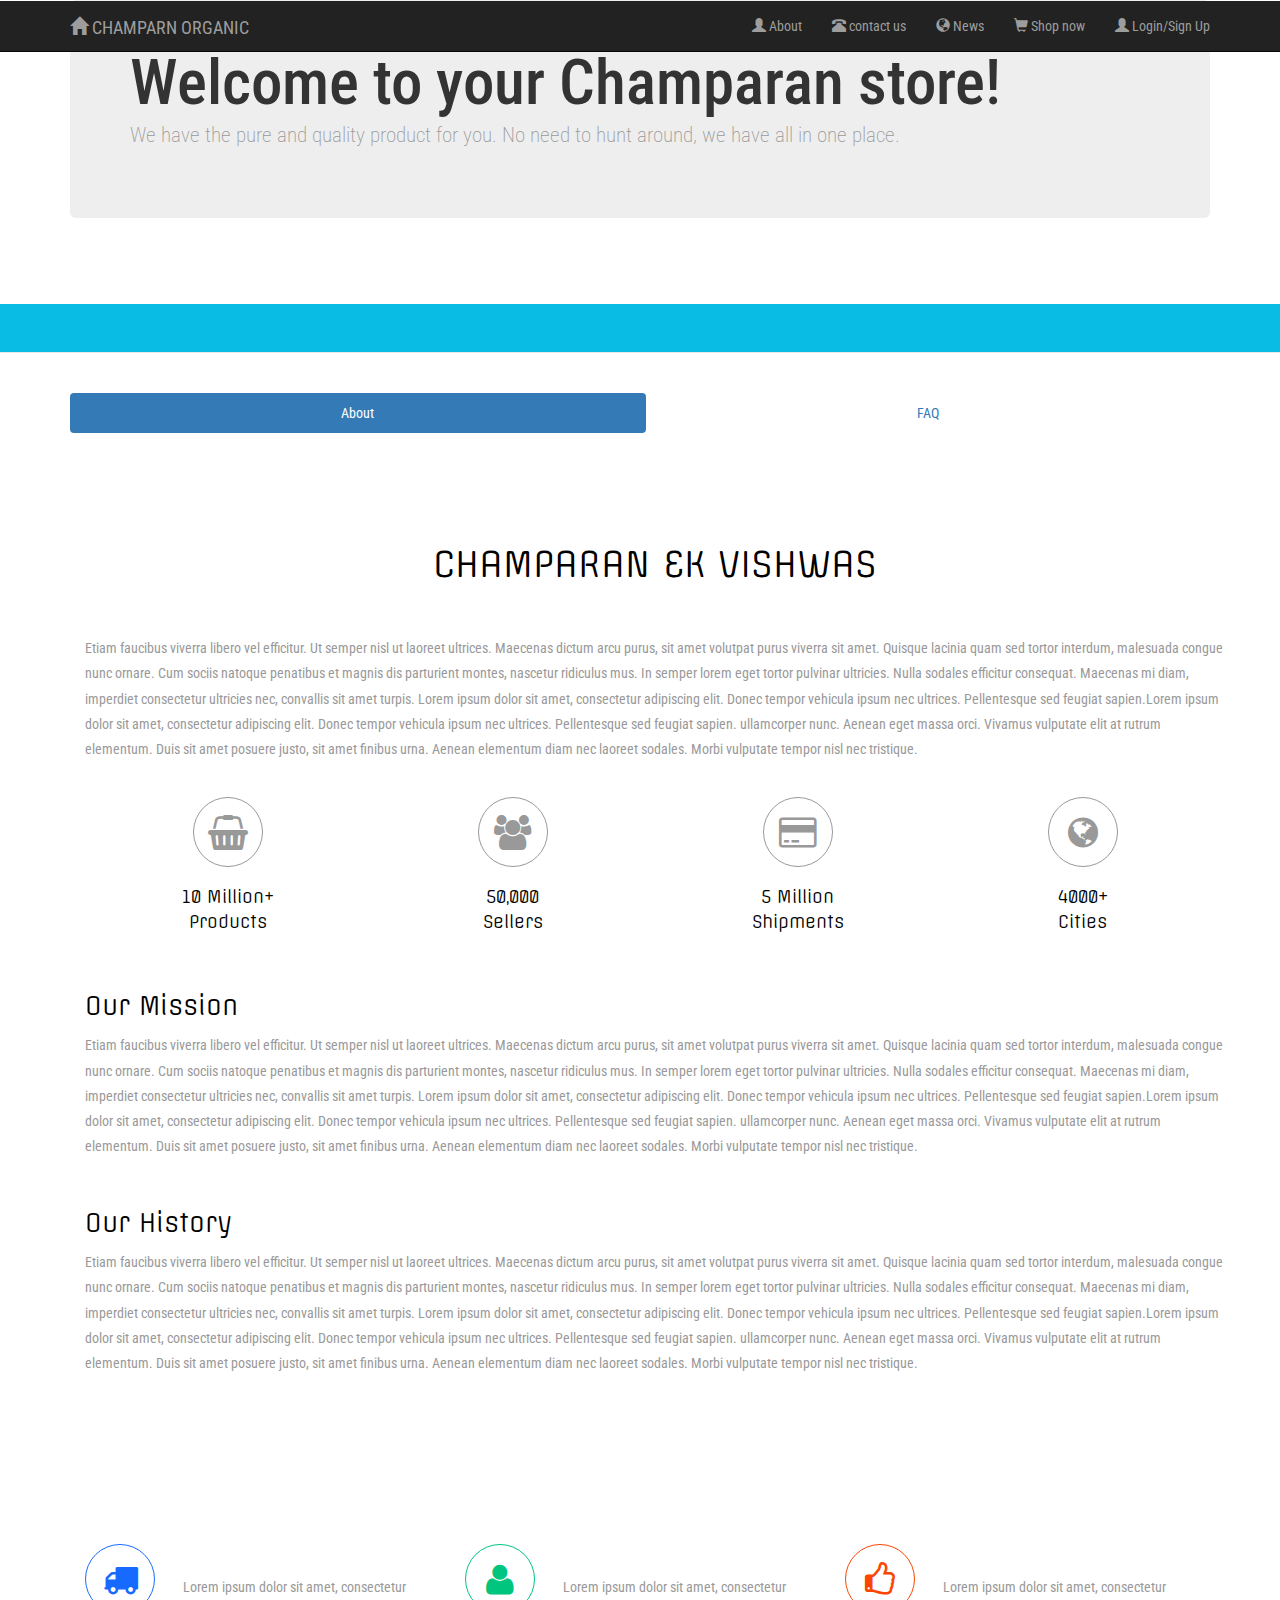
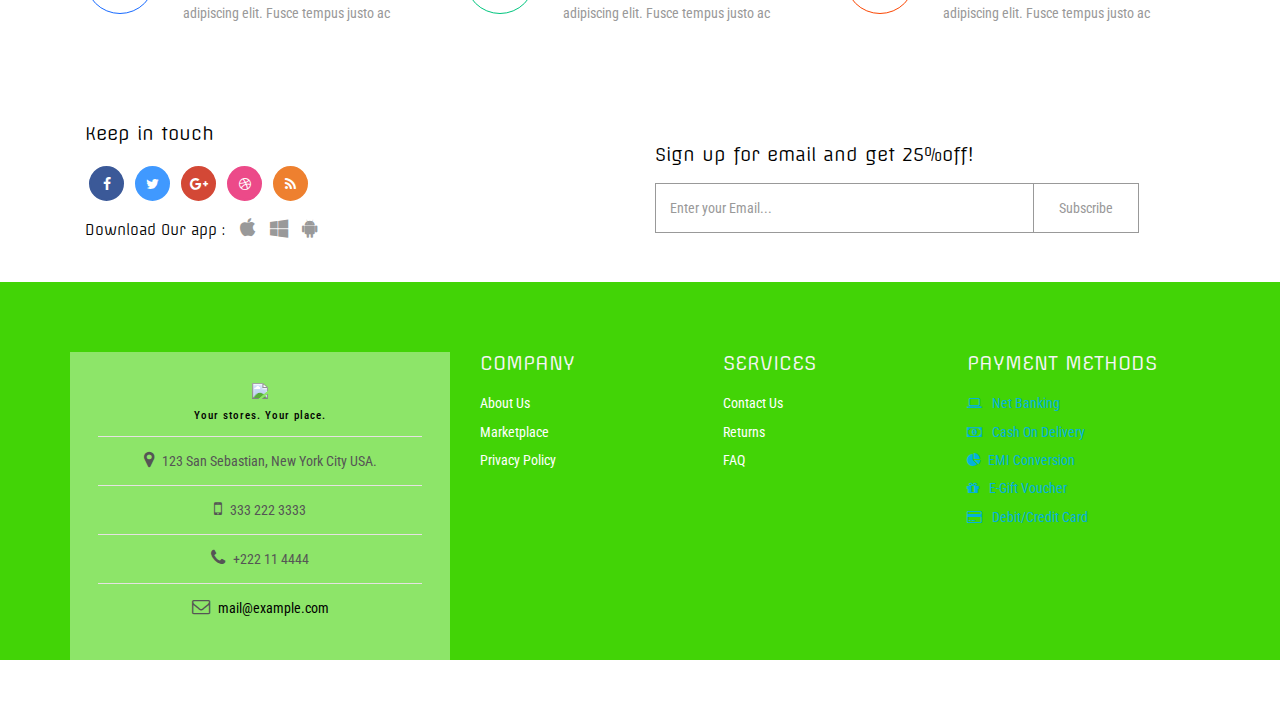
==== commit 96d4cf41: "final complete" ====
--- a/about.html
+++ b/about.html
@@ -137,42 +137,156 @@
 			</div>
 		</div>
 	</div>
-	<!-- //header --> 	
-	<!--  about-page -->
-	<div class="about">
+	<!-- //header -->
+    <!--tab-->
+    
+    <br><br>
+    
+    <div class="container ">
+        <ul class=" nav nav-pills nav-justified">
+            <li class="active"> <a href="#about" data-toggle="tab"> About</a> </li>
+            <li> <a href="#FAQ" data-toggle="tab"> FAQ</a> </li>
+                </ul>
+        <div class="tab-content">
+            
+            <div id="about" class="tab-pane fade in active">    
+                <div class="w3l-services">
+                    
+    
+                                        <div class="about">
+                            <div class="container"> 
+                                <h3 class="w3ls-title w3ls-title1">CHAMPARAN EK VISHWAS</h3>
+                                <div class="about-text">	
+                                    <p>Etiam faucibus viverra libero vel efficitur. Ut semper nisl ut laoreet ultrices. Maecenas dictum arcu purus, sit amet volutpat purus viverra sit amet. Quisque lacinia quam sed tortor interdum, malesuada congue nunc ornare. Cum sociis natoque penatibus et magnis dis parturient montes, nascetur ridiculus mus. In semper lorem eget tortor pulvinar ultricies. Nulla sodales efficitur consequat. Maecenas mi diam, imperdiet consectetur ultricies nec, convallis sit amet turpis.
+                                        Lorem ipsum dolor sit amet, consectetur adipiscing elit. Donec tempor vehicula ipsum nec ultrices. Pellentesque sed feugiat sapien.Lorem ipsum dolor sit amet, consectetur adipiscing elit. Donec tempor vehicula ipsum nec ultrices. Pellentesque sed feugiat sapien.  ullamcorper nunc. Aenean eget massa orci. Vivamus vulputate elit at rutrum elementum. Duis sit amet posuere justo, sit amet finibus urna. Aenean elementum diam nec laoreet sodales. Morbi vulputate tempor nisl nec tristique.</p> 
+                                    <div class="col-md-3 ftr-top-left about-text-grids">
+                                        <i class="fa fa-shopping-basket" aria-hidden="true"></i>
+                                        <h4>10 Million+ <br>Products</h4>
+                                    </div>
+                                    <div class="col-md-3 ftr-top-left about-text-grids">
+                                        <i class="fa fa-users" aria-hidden="true"></i>
+                                        <h4>50,000 <br> Sellers </h4>
+                                    </div>
+                                    <div class="col-md-3 ftr-top-left about-text-grids">
+                                        <i class="fa fa-credit-card" aria-hidden="true"></i>
+                                        <h4>5 Million <br>Shipments</h4>
+                                    </div>
+                                    <div class="col-md-3 ftr-top-left about-text-grids">
+                                        <i class="fa fa-globe" aria-hidden="true"></i>
+                                        <h4>4000+ <br>Cities</h4>
+                                    </div>
+                                    <div class="clearfix"> </div>
+                                </div>
+                                <div class="history">
+                                    <h3 class="w3ls-title">Our Mission</h3>
+                                    <p>Etiam faucibus viverra libero vel efficitur. Ut semper nisl ut laoreet ultrices. Maecenas dictum arcu purus, sit amet volutpat purus viverra sit amet. Quisque lacinia quam sed tortor interdum, malesuada congue nunc ornare. Cum sociis natoque penatibus et magnis dis parturient montes, nascetur ridiculus mus. In semper lorem eget tortor pulvinar ultricies. Nulla sodales efficitur consequat. Maecenas mi diam, imperdiet consectetur ultricies nec, convallis sit amet turpis.
+                                        Lorem ipsum dolor sit amet, consectetur adipiscing elit. Donec tempor vehicula ipsum nec ultrices. Pellentesque sed feugiat sapien.Lorem ipsum dolor sit amet, consectetur adipiscing elit. Donec tempor vehicula ipsum nec ultrices. Pellentesque sed feugiat sapien.  ullamcorper nunc. Aenean eget massa orci. Vivamus vulputate elit at rutrum elementum. Duis sit amet posuere justo, sit amet finibus urna. Aenean elementum diam nec laoreet sodales. Morbi vulputate tempor nisl nec tristique.</p> 
+                                    <h3 class="w3ls-title">Our History</h3>
+                                    <p>Etiam faucibus viverra libero vel efficitur. Ut semper nisl ut laoreet ultrices. Maecenas dictum arcu purus, sit amet volutpat purus viverra sit amet. Quisque lacinia quam sed tortor interdum, malesuada congue nunc ornare. Cum sociis natoque penatibus et magnis dis parturient montes, nascetur ridiculus mus. In semper lorem eget tortor pulvinar ultricies. Nulla sodales efficitur consequat. Maecenas mi diam, imperdiet consectetur ultricies nec, convallis sit amet turpis.
+                                        Lorem ipsum dolor sit amet, consectetur adipiscing elit. Donec tempor vehicula ipsum nec ultrices. Pellentesque sed feugiat sapien.Lorem ipsum dolor sit amet, consectetur adipiscing elit. Donec tempor vehicula ipsum nec ultrices. Pellentesque sed feugiat sapien.  ullamcorper nunc. Aenean eget massa orci. Vivamus vulputate elit at rutrum elementum. Duis sit amet posuere justo, sit amet finibus urna. Aenean elementum diam nec laoreet sodales. Morbi vulputate tempor nisl nec tristique.</p> 
+                                </div>
+                            </div>
+                        </div>
+
+                    
+
+                          
+                    </div>
+            </div>
+          
+            
+            <div id="FAQ" class="tab-pane fade">             <div class="faq-w3agile">
 		<div class="container"> 
-			<h3 class="w3ls-title w3ls-title1">CHAMPARAN EK VISHWAS</h3>
-			<div class="about-text">	
-				<p>Etiam faucibus viverra libero vel efficitur. Ut semper nisl ut laoreet ultrices. Maecenas dictum arcu purus, sit amet volutpat purus viverra sit amet. Quisque lacinia quam sed tortor interdum, malesuada congue nunc ornare. Cum sociis natoque penatibus et magnis dis parturient montes, nascetur ridiculus mus. In semper lorem eget tortor pulvinar ultricies. Nulla sodales efficitur consequat. Maecenas mi diam, imperdiet consectetur ultricies nec, convallis sit amet turpis.
-					Lorem ipsum dolor sit amet, consectetur adipiscing elit. Donec tempor vehicula ipsum nec ultrices. Pellentesque sed feugiat sapien.Lorem ipsum dolor sit amet, consectetur adipiscing elit. Donec tempor vehicula ipsum nec ultrices. Pellentesque sed feugiat sapien.  ullamcorper nunc. Aenean eget massa orci. Vivamus vulputate elit at rutrum elementum. Duis sit amet posuere justo, sit amet finibus urna. Aenean elementum diam nec laoreet sodales. Morbi vulputate tempor nisl nec tristique.</p> 
-				<div class="col-md-3 ftr-top-left about-text-grids">
-					<i class="fa fa-shopping-basket" aria-hidden="true"></i>
-					<h4>10 Million+ <br>Products</h4>
-				</div>
-				<div class="col-md-3 ftr-top-left about-text-grids">
-					<i class="fa fa-users" aria-hidden="true"></i>
-					<h4>50,000 <br> Sellers </h4>
-				</div>
-				<div class="col-md-3 ftr-top-left about-text-grids">
-					<i class="fa fa-credit-card" aria-hidden="true"></i>
-					<h4>5 Million <br>Shipments</h4>
-				</div>
-				<div class="col-md-3 ftr-top-left about-text-grids">
-					<i class="fa fa-globe" aria-hidden="true"></i>
-					<h4>4000+ <br>Cities</h4>
-				</div>
-				<div class="clearfix"> </div>
-			</div>
-			<div class="history">
-				<h3 class="w3ls-title">Our Mission</h3>
-				<p>Etiam faucibus viverra libero vel efficitur. Ut semper nisl ut laoreet ultrices. Maecenas dictum arcu purus, sit amet volutpat purus viverra sit amet. Quisque lacinia quam sed tortor interdum, malesuada congue nunc ornare. Cum sociis natoque penatibus et magnis dis parturient montes, nascetur ridiculus mus. In semper lorem eget tortor pulvinar ultricies. Nulla sodales efficitur consequat. Maecenas mi diam, imperdiet consectetur ultricies nec, convallis sit amet turpis.
-					Lorem ipsum dolor sit amet, consectetur adipiscing elit. Donec tempor vehicula ipsum nec ultrices. Pellentesque sed feugiat sapien.Lorem ipsum dolor sit amet, consectetur adipiscing elit. Donec tempor vehicula ipsum nec ultrices. Pellentesque sed feugiat sapien.  ullamcorper nunc. Aenean eget massa orci. Vivamus vulputate elit at rutrum elementum. Duis sit amet posuere justo, sit amet finibus urna. Aenean elementum diam nec laoreet sodales. Morbi vulputate tempor nisl nec tristique.</p> 
-				<h3 class="w3ls-title">Our History</h3>
-				<p>Etiam faucibus viverra libero vel efficitur. Ut semper nisl ut laoreet ultrices. Maecenas dictum arcu purus, sit amet volutpat purus viverra sit amet. Quisque lacinia quam sed tortor interdum, malesuada congue nunc ornare. Cum sociis natoque penatibus et magnis dis parturient montes, nascetur ridiculus mus. In semper lorem eget tortor pulvinar ultricies. Nulla sodales efficitur consequat. Maecenas mi diam, imperdiet consectetur ultricies nec, convallis sit amet turpis.
-					Lorem ipsum dolor sit amet, consectetur adipiscing elit. Donec tempor vehicula ipsum nec ultrices. Pellentesque sed feugiat sapien.Lorem ipsum dolor sit amet, consectetur adipiscing elit. Donec tempor vehicula ipsum nec ultrices. Pellentesque sed feugiat sapien.  ullamcorper nunc. Aenean eget massa orci. Vivamus vulputate elit at rutrum elementum. Duis sit amet posuere justo, sit amet finibus urna. Aenean elementum diam nec laoreet sodales. Morbi vulputate tempor nisl nec tristique.</p> 
-			</div>
+			<h3 class="w3ls-title w3ls-title1">Frequently asked questions(FAQ)</h3> 
+			<ul class="faq">
+				<li class="item1"><a href="#" title="click here">Lorem ipsum dolor sit amet, consectetur adipiscing elit. Donec tempor vehicula ipsum nec ?</a>
+					<ul>
+						<li class="subitem1"><p> Lorem ipsum dolor sit amet, consectetuer adipiscing elit, sed diam nonummy nibh euismod tincidunt ut laoreet dolore. At vero eos et accusamus et iusto odio dignissimos ducimus qui blanditiis praesentium voluptatum deleniti atque corrupti quos dolores et quas molestias excepturi sint occaecati cupiditate non provident.</p></li>										
+					</ul>
+				</li>
+				<li class="item2"><a href="#" title="click here">The standard Lorem Ipsum passage Etiam faucibus viverra libero vel efficitur. Ut semper nisl ut laoreet ultrices ?</a>
+					<ul>
+						<li class="subitem1"><p> Tincidunt ut laoreet dolore At vero eos et Lorem ipsum dolor sit amet, consectetuer adipiscing elit, sed diam nonummy nibh euismod  consectetuer adipiscing elit, sed diam nonummy nibh euismod accusamus et iusto odio dignissimos ducimus qui blanditiis praesentium voluptatum deleniti atque corrupti quos dolores et quas molestias excepturi sint occaecati cupiditate non provident.</p></li>										
+					</ul>
+				</li>
+				<li class="item3"><a href="#" title="click here">Consectetuer adipiscing elit Etiam faucibus viverra libero vel efficitur. Ut semper nisl ut laoreet ultrices?</a>
+					<ul>
+						<li class="subitem1"><p>Dincidunt ut laoreet dolore At vero eos et Lorem ipsum dolor sit amet, consectetuer adipiscing elit, sed diam nonummy nibh euismod  consectetuer adipiscing elit, sed diam nonummy nibh euismod accusamus et iusto odio dignissimos ducimus qui blanditiis praesentium voluptatum deleniti atque corrupti quos dolores et quas molestias excepturi sint occaecati cupiditate non provident.</p></li>										
+					</ul>
+				</li>
+				<li class="item4"><a href="#" title="click here">Sed diam nonummy nibh euismod Etiam faucibus viverra libero vel efficitur. Ut semper nisl ut laoreet ultrices?</a>
+					<ul>
+						<li class="subitem1"><p>At vero eos et Lorem ipsum dolor sit amet, consectetuer adipiscing elit, sed diam nonummy nibh euismod  consectetuer adipiscing elit, sed diam nonummy nibh euismod accusamus et iusto odio dignissimos ducimus qui blanditiis praesentium voluptatum deleniti atque corrupti quos dolores et quas molestias excepturi sint occaecati cupiditate non provident.</p></li>										
+					</ul>
+				</li> 
+				<li class="item5"><a href="#" title="click here">Euismod tincidunt laoreet Etiam faucibus viverra libero vel efficitur ?</a>
+					<ul>
+						<li class="subitem1"><p>At vero eos et Lorem ipsum dolor sit amet, consectetuer adipiscing elit, sed diam nonummy nibh euismod  consectetuer adipiscing elit, sed diam nonummy nibh euismod accusamus et iusto odio dignissimos ducimus qui blanditiis praesentium voluptatum deleniti atque corrupti quos dolores et quas molestias excepturi sint occaecati cupiditate non provident.</p></li>										
+					</ul>
+				</li>
+				<li class="item6"><a href="#" title="click here">Voluptas sit aspernatur aut Ut semper nisl ut laoreet ultrices ?</a>
+					<ul>
+						<li class="subitem1"><p>At vero eos et Lorem ipsum dolor sit amet, consectetuer adipiscing elit, sed diam nonummy nibh euismod  consectetuer adipiscing elit, sed diam nonummy nibh euismod accusamus et iusto odio dignissimos ducimus qui blanditiis praesentium voluptatum deleniti atque corrupti quos dolores et quas molestias excepturi sint occaecati cupiditate non provident.</p></li>										
+					</ul>
+				</li>
+				<li class="item7"><a href="#" title="click here">Donec ut quam ligula feugiat Ut semper nisl ut laoreet ultrices ?</a>
+					<ul>
+						<li class="subitem1"><p>At vero eos et Lorem ipsum dolor sit amet, consectetuer adipiscing elit, sed diam nonummy nibh euismod  consectetuer adipiscing elit, sed diam nonummy nibh euismod accusamus et iusto odio dignissimos ducimus qui blanditiis praesentium voluptatum deleniti atque corrupti quos dolores et quas molestias excepturi sint occaecati cupiditate non provident.</p></li>										
+					</ul>
+				</li>
+				<li class="item8"><a href="#" title="click here">The standard Lorem Ipsum Ut semper nisl ut laoreet ultrices passage ?</a>
+					<ul>
+						<li class="subitem1"><p>Lorem ipsum dolor sit amet At vero eos et Lorem ipsum dolor sit amet, consectetuer adipiscing elit, sed diam nonummy nibh euismod  consectetuer adipiscing elit, sed diam nonummy nibh euismod accusamus et iusto odio dignissimos ducimus qui blanditiis praesentium voluptatum deleniti atque corrupti quos dolores et quas molestias excepturi sint occaecati cupiditate non provident.</p></li>										
+					</ul>
+				</li>
+				<li class="item9"><a href="#" title="click here">Consectetuer adipiscing Ut semper nisl ut laoreet ultrices elit ?</a>
+					<ul>
+						<li class="subitem1"><p>Lorem ipsum dolor sit amet At vero eos et Lorem ipsum dolor sit amet, consectetuer adipiscing elit, sed diam nonummy nibh euismod  consectetuer adipiscing elit, sed diam nonummy nibh euismod accusamus et iusto odio dignissimos ducimus qui blanditiis praesentium voluptatum deleniti atque corrupti quos dolores et quas molestias excepturi sint occaecati cupiditate non provident.</p></li>										
+					</ul>
+				</li>
+				<li class="item10"><a href="#" title="click here">Sed diam nonummy Ut semper nisl ut laoreet ultrices nibh euismod ?</a>
+					<ul>
+						<li class="subitem1"><p>Consectetuer adipiscing elit, sed diam nonummy nibh euismod  consectetuer adipiscing elit, sed diam nonummy nibh euismod accusamus et iusto odio dignissimos ducimus qui blanditiis praesentium voluptatum deleniti atque corrupti quos dolores et quas molestias excepturi sint occaecati cupiditate non provident.</p></li>										
+					</ul>
+				</li> 
+			</ul> 
+			<!-- script for tabs -->
+			<script type="text/javascript">
+				$(function() {
+				
+					var menu_ul = $('.faq > li > ul'),
+						   menu_a  = $('.faq > li > a');
+					
+					menu_ul.hide();
+				
+					menu_a.click(function(e) {
+						e.preventDefault();
+						if(!$(this).hasClass('active')) {
+							menu_a.removeClass('active');
+							menu_ul.filter(':visible').slideUp('normal');
+							$(this).addClass('active').next().stop(true,true).slideDown('normal');
+						} else {
+							$(this).removeClass('active');
+							$(this).next().stop(true,true).slideUp('normal');
+						}
+					});
+				
+				});
+			</script>
+			<!-- script for tabs -->   
 		</div>
 	</div>
+            </div>
+        
+            
+        </div>
+        
+		
+	</div>
+    <!--tab-->
+   
+	<!--  about-page -->
+	
 	<!-- //about-page --> 
 	<!-- footer-top -->
 	<div class="w3agile-ftr-top">
@@ -245,63 +359,58 @@
 	</div>
 	<!-- //subscribe --> 
 	<!-- footer -->
-	<div class="footer">
-		<div class="container">
-			<div class="footer-info w3-agileits-info">
-				<div class="col-md-4 address-left agileinfo">
-					<div class="footer-logo header-logo">
-						<img src="images/222logo.png">
-						<h6>Your stores. Your place.</h6>
-					</div>
-					<ul>
-						<li><i class="fa fa-map-marker"></i> 123 San Sebastian, New York City USA.</li>
-						<li><i class="fa fa-mobile"></i> 333 222 3333 </li>
-						<li><i class="fa fa-phone"></i> +222 11 4444 </li>
-						<li><i class="fa fa-envelope-o"></i> <a href="mailto:example@mail.com"> mail@example.com</a></li>
-					</ul> 
-				</div>
-				<div class="col-md-8 address-right">
-					<div class="col-md-4 footer-grids">
-						<h3>Company</h3>
-						<ul>
-							<li><a href="about.html">About Us</a></li>
-							<li><a href="marketplace.html">Marketplace</a></li>  
-							<li><a href="values.html">Core Values</a></li>  
-						
-						</ul>
-					</div>
-					<div class="col-md-4 footer-grids">
-						<h3>Services</h3>
-						<ul>
-							<li><a href="#">Contact Us</a></li>
-							
-							<li><a href="faq.html">FAQ</a></li>
-							<!-- <li><a href="sitemap.html">Site Map</a></li> -->
-							<!-- <li><a href="login.html">Order Status</a></li> -->
-						</ul> 
-					</div>
-					<div class="col-md-4 footer-grids">
-						<h3>Payment Methods</h3>
-						<ul>
-							<li><i class="fa fa-laptop" aria-hidden="true"></i> Net Banking</li>
-							<li><i class="fa fa-money" aria-hidden="true"></i> Cash On Delivery</li>
-							<li><i class="fa fa-pie-chart" aria-hidden="true"></i>EMI Conversion</li>
-							<li><i class="fa fa-gift" aria-hidden="true"></i> E-Gift Voucher</li>
-							<li><i class="fa fa-credit-card" aria-hidden="true"></i> Debit/Credit Card</li>
-						</ul>  
-					</div>
-					<div class="clearfix"></div>
-				</div>
-				<div class="clearfix"></div>
-			</div>
-		</div>
-	</div>
+		<div class="footer">
+    		<div class="container">
+    			<div class="footer-info w3-agileits-info">
+    				<div class="col-md-4 address-left agileinfo">
+    					<div class="footer-logo header-logo">
+    						<img src="images/222logo.png">
+    						<h6 style="margin-top: 10px;">Your stores. Your place.</h6>
+    					</div>
+    					<ul>
+    						<li><i class="fa fa-map-marker"></i> 123 San Sebastian, New York City USA.</li>
+    						<li><i class="fa fa-mobile"></i> 333 222 3333 </li>
+    						<li><i class="fa fa-phone"></i> +222 11 4444 </li>
+    						<li><i class="fa fa-envelope-o"></i> <a href="mailto:example@mail.com"> mail@example.com</a></li>
+    					</ul>
+    				</div>
+    				<div class="col-md-8 address-right">
+    					<div class="col-md-4 footer-grids">
+    						<h3>Company</h3>
+    						<ul>
+    							<li><a href="about.html">About Us</a></li>
+    							<li><a href="marketplace.html">Marketplace</a></li>
+    							<li><a href="#">Privacy Policy</a></li>
+    						</ul>
+    					</div>
+    					<div class="col-md-4 footer-grids">
+    						<h3>Services</h3>
+    						<ul>
+    							<li><a href="contact.html">Contact Us</a></li>
+    							<li><a href="index.html">Returns</a></li>
+    							<li><a href="about.html">FAQ</a></li>
+    							<!-- <li><a href="sitemap.html">Site Map</a></li> -->
+    							<!-- <li><a href="login.html">Order Status</a></li> -->
+    						</ul>
+    					</div>
+    					<div class="col-md-4 footer-grids">
+    						<h3>Payment Methods</h3>
+    						<ul>
+    							<li><i class="fa fa-laptop" aria-hidden="true"></i> Net Banking</li>
+    							<li><i class="fa fa-money" aria-hidden="true"></i> Cash On Delivery</li>
+    							<li><i class="fa fa-pie-chart" aria-hidden="true"></i>EMI Conversion</li>
+    							<li><i class="fa fa-gift" aria-hidden="true"></i> E-Gift Voucher</li>
+    							<li><i class="fa fa-credit-card" aria-hidden="true"></i> Debit/Credit Card</li>
+    						</ul>
+    					</div>
+    					<div class="clearfix"></div>
+    				</div>
+    				<div class="clearfix"></div>
+    			</div>
+    		</div>
+    	</div>
 	<!-- //footer -->		
-	<div class="copy-right"> 
-		<div class="container">
-			<p>© Champaran Markets. All rights reserved </p>
-		</div>
-	</div> 
+ 
  	<!-- cart-js -->
 	<script src="js/minicart.js"></script>
 	<script>
--- a/css/shopnow.css
+++ b/css/shopnow.css
@@ -961,7 +961,7 @@
     text-align: center;
 }
 .address-left {
-    background: #fff;
+    background: rgb(255,255,255,0.4);
     padding: 2em;
     z-index: 9;
 }
@@ -975,7 +975,7 @@
     display: block;
     position: absolute;
     bottom: -189px;
-    left: -36px;
+    left: 20px;
     width: 500px;
     height: 155px;
     z-index: 0;
@@ -1846,7 +1846,6 @@
 /*-- values --*/
 .values h5 {
     font-size: 1.5em;
-    margin-bottom: 0.5em;
     font-family: 'Offside', cursive;
 	color: #137288;
 }
@@ -2775,6 +2774,8 @@
     float: left;
     width: 25%;
 }
+       
+    
 .img-responsive, .thumbnail > img, .thumbnail a > img, .carousel-inner > .item > img, .carousel-inner > .item > a > img {
 	margin: 0 auto;
 } 
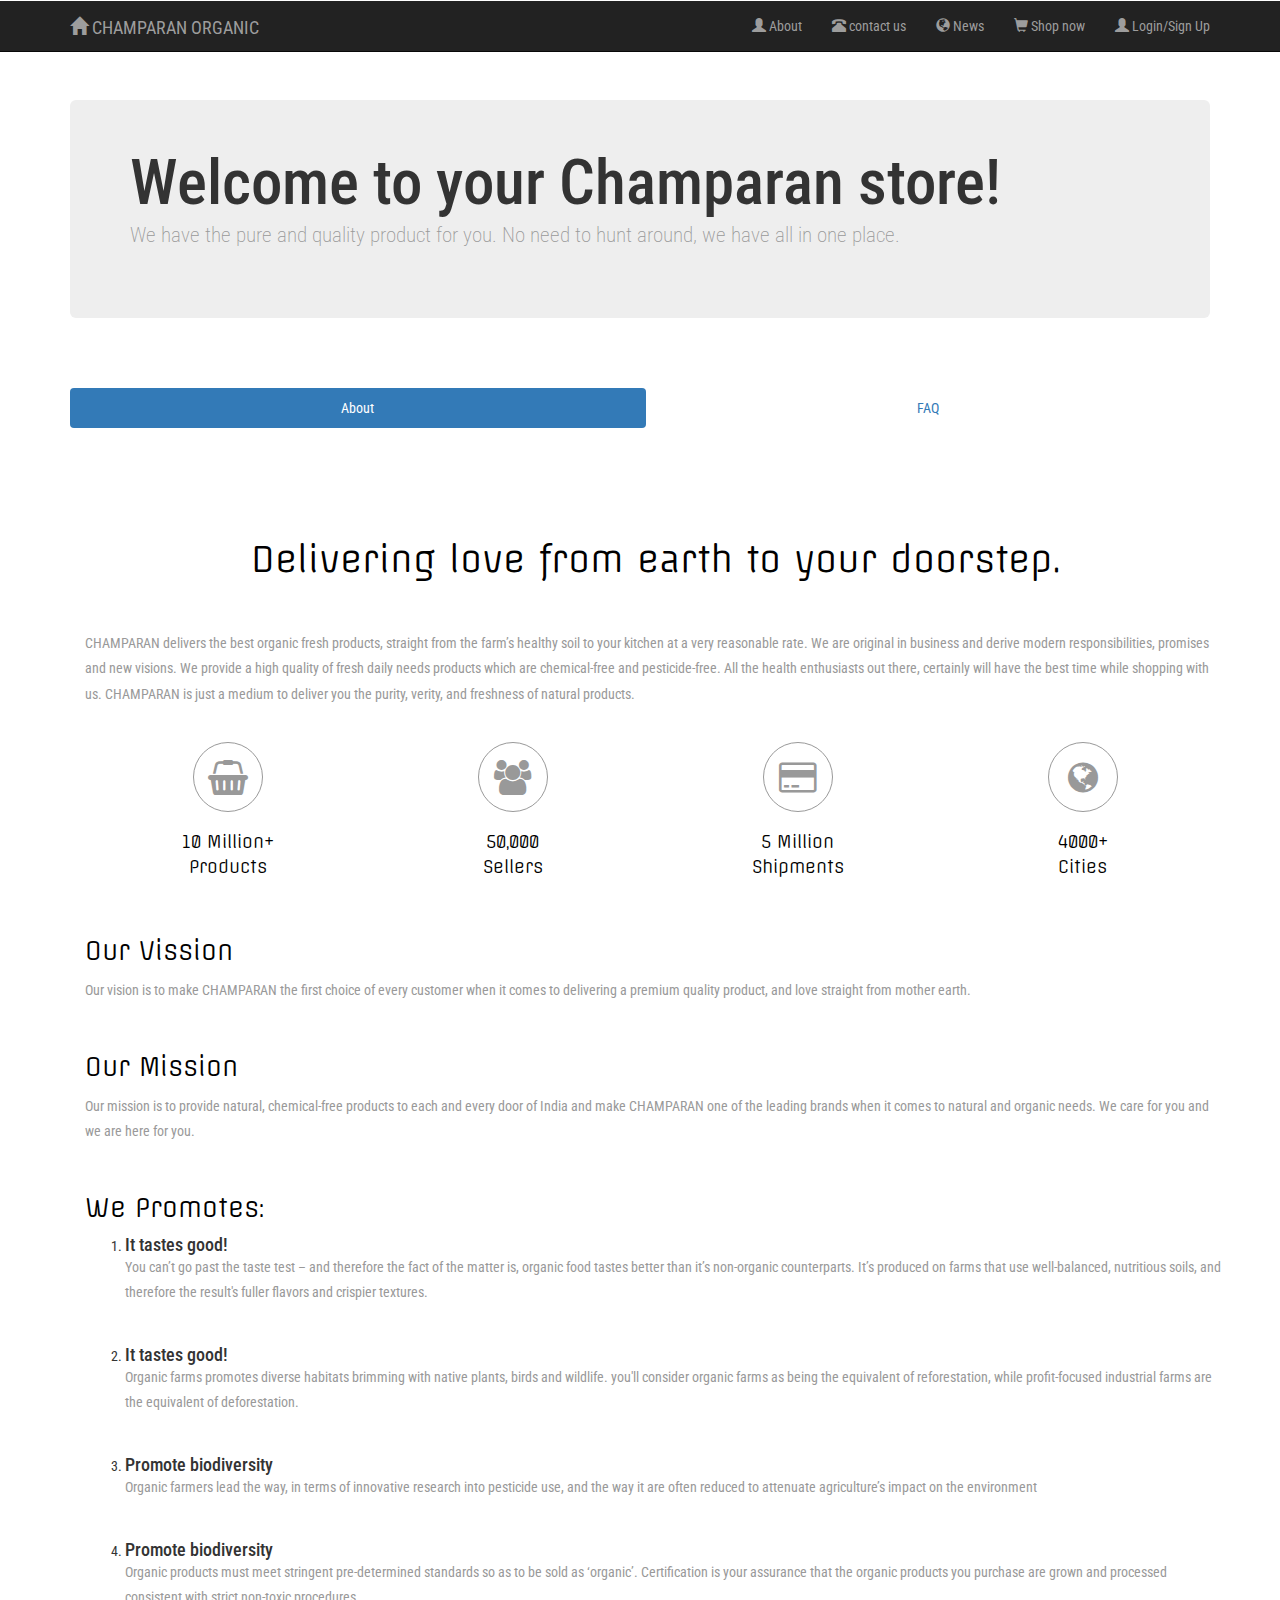
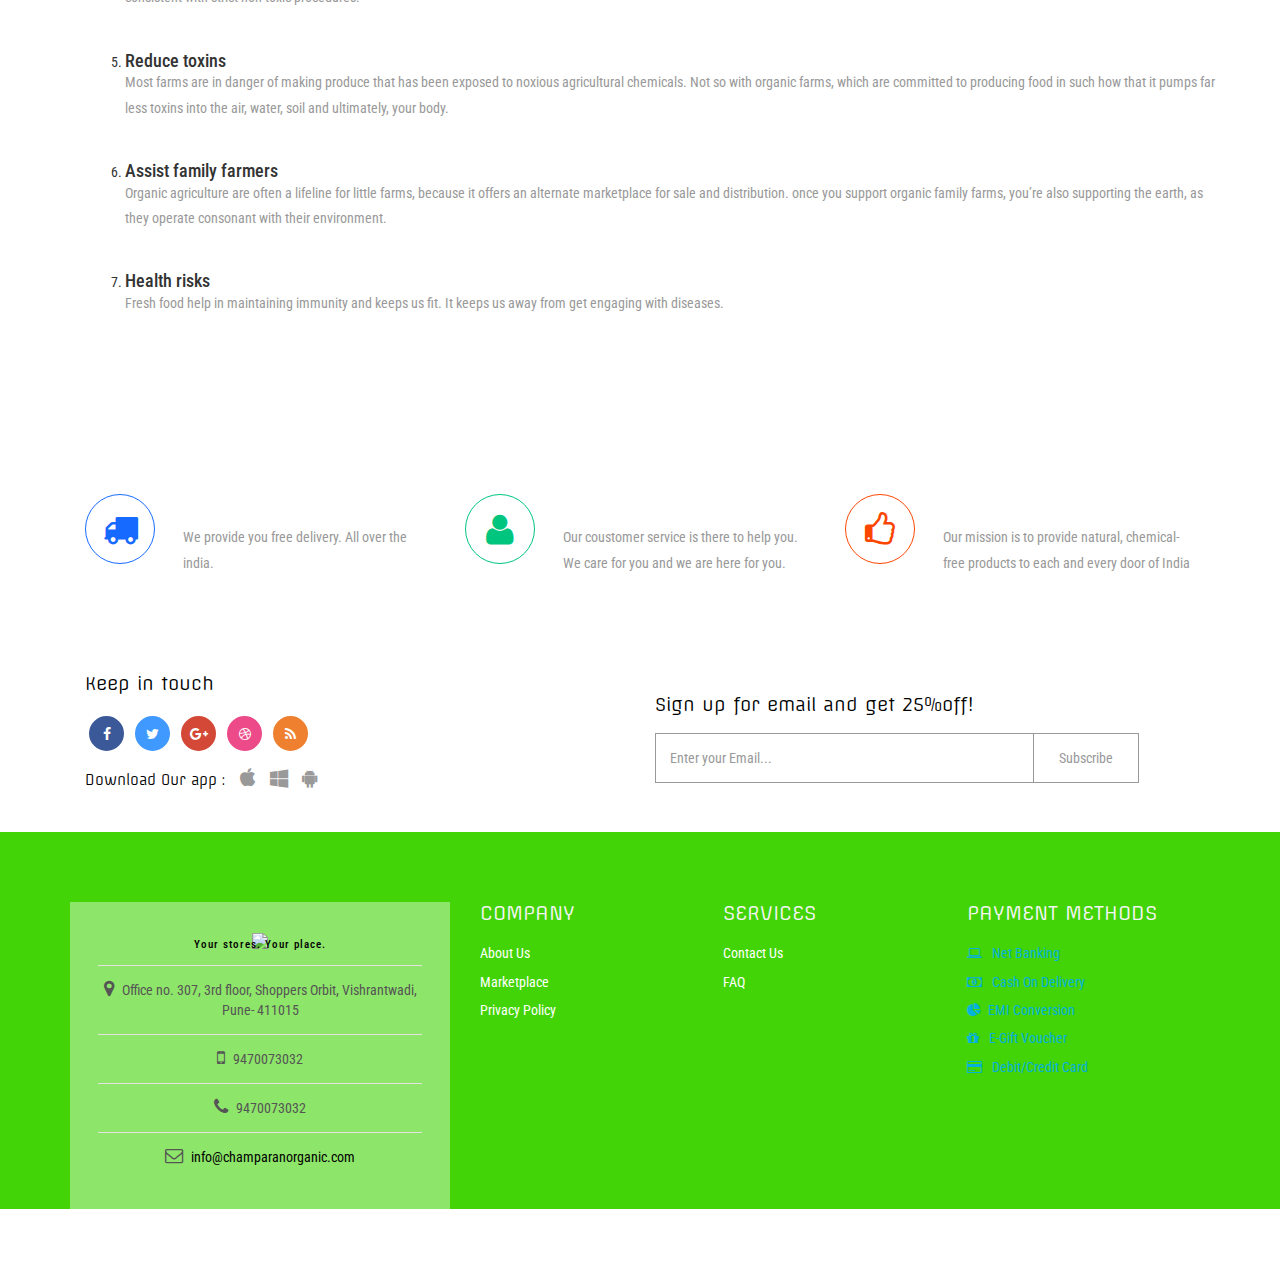
==== commit 51d03378: "champaranorganic.com" ====
--- a/about.html
+++ b/about.html
@@ -89,7 +89,7 @@
                         <span class="icon-bar"></span>
                         <span class="icon-bar"></span>
                     </button>
-                    <a class="navbar-brand" href="index.html"><span class="glyphicon glyphicon-home"></span>   CHAMPARN ORGANIC</a>
+                    <a class="navbar-brand" href="index.html"><span class="glyphicon glyphicon-home"></span>   CHAMPARAN ORGANIC</a>
                 </div>
                 <div class="collapse navbar-collapse" id="myNavbar">
                     <ul class="nav navbar-nav navbar-right">
@@ -103,7 +103,7 @@
             </div>
         </div>
 
-        <div class="container" id="content">
+        <div class="container" id="content" style="margin-top: 100px;">
 
             <!-- Jumbotron Header -->
             <div class="jumbotron home-spacer" id="products-jumbotron">
@@ -115,14 +115,8 @@
 			     <div class="clearfix"> </div> 
 		        </div>
 
-		 <div class="header-two">
-
-
-			<div class="container">
-				
-				<div class="clearfix"> </div>
-			</div>		
-		</div>
+		
+<!--
 		<div class="header-three">
 			<div class="container"> 
 			
@@ -136,9 +130,11 @@
 				</div>
 			</div>
 		</div>
-	</div>
+-->
+	
 	<!-- //header -->
     <!--tab-->
+     <!--tab-->
     
     <br><br>
     
@@ -155,10 +151,9 @@
     
                                         <div class="about">
                             <div class="container"> 
-                                <h3 class="w3ls-title w3ls-title1">CHAMPARAN EK VISHWAS</h3>
+                                <h3 class="w3ls-title w3ls-title1">Delivering love from earth to your doorstep.</h3>
                                 <div class="about-text">	
-                                    <p>Etiam faucibus viverra libero vel efficitur. Ut semper nisl ut laoreet ultrices. Maecenas dictum arcu purus, sit amet volutpat purus viverra sit amet. Quisque lacinia quam sed tortor interdum, malesuada congue nunc ornare. Cum sociis natoque penatibus et magnis dis parturient montes, nascetur ridiculus mus. In semper lorem eget tortor pulvinar ultricies. Nulla sodales efficitur consequat. Maecenas mi diam, imperdiet consectetur ultricies nec, convallis sit amet turpis.
-                                        Lorem ipsum dolor sit amet, consectetur adipiscing elit. Donec tempor vehicula ipsum nec ultrices. Pellentesque sed feugiat sapien.Lorem ipsum dolor sit amet, consectetur adipiscing elit. Donec tempor vehicula ipsum nec ultrices. Pellentesque sed feugiat sapien.  ullamcorper nunc. Aenean eget massa orci. Vivamus vulputate elit at rutrum elementum. Duis sit amet posuere justo, sit amet finibus urna. Aenean elementum diam nec laoreet sodales. Morbi vulputate tempor nisl nec tristique.</p> 
+                                    <p>CHAMPARAN delivers the best organic fresh products, straight from the farm’s healthy soil to your kitchen at a very reasonable rate. We are original in business and derive modern responsibilities, promises and new visions. We provide a high quality of fresh daily needs products which are chemical-free and pesticide-free. All the health enthusiasts out there, certainly will have the best time while shopping with us. CHAMPARAN is just a medium to deliver you the purity, verity, and freshness of natural products.</p> 
                                     <div class="col-md-3 ftr-top-left about-text-grids">
                                         <i class="fa fa-shopping-basket" aria-hidden="true"></i>
                                         <h4>10 Million+ <br>Products</h4>
@@ -178,12 +173,48 @@
                                     <div class="clearfix"> </div>
                                 </div>
                                 <div class="history">
+
+                                    <h3 class="w3ls-title">Our Vission</h3>
+                                    <p>Our vision is to make CHAMPARAN the first choice of every customer when it comes to delivering a premium quality product, and love straight from mother earth.</p> 
+                                    
                                     <h3 class="w3ls-title">Our Mission</h3>
-                                    <p>Etiam faucibus viverra libero vel efficitur. Ut semper nisl ut laoreet ultrices. Maecenas dictum arcu purus, sit amet volutpat purus viverra sit amet. Quisque lacinia quam sed tortor interdum, malesuada congue nunc ornare. Cum sociis natoque penatibus et magnis dis parturient montes, nascetur ridiculus mus. In semper lorem eget tortor pulvinar ultricies. Nulla sodales efficitur consequat. Maecenas mi diam, imperdiet consectetur ultricies nec, convallis sit amet turpis.
-                                        Lorem ipsum dolor sit amet, consectetur adipiscing elit. Donec tempor vehicula ipsum nec ultrices. Pellentesque sed feugiat sapien.Lorem ipsum dolor sit amet, consectetur adipiscing elit. Donec tempor vehicula ipsum nec ultrices. Pellentesque sed feugiat sapien.  ullamcorper nunc. Aenean eget massa orci. Vivamus vulputate elit at rutrum elementum. Duis sit amet posuere justo, sit amet finibus urna. Aenean elementum diam nec laoreet sodales. Morbi vulputate tempor nisl nec tristique.</p> 
-                                    <h3 class="w3ls-title">Our History</h3>
-                                    <p>Etiam faucibus viverra libero vel efficitur. Ut semper nisl ut laoreet ultrices. Maecenas dictum arcu purus, sit amet volutpat purus viverra sit amet. Quisque lacinia quam sed tortor interdum, malesuada congue nunc ornare. Cum sociis natoque penatibus et magnis dis parturient montes, nascetur ridiculus mus. In semper lorem eget tortor pulvinar ultricies. Nulla sodales efficitur consequat. Maecenas mi diam, imperdiet consectetur ultricies nec, convallis sit amet turpis.
-                                        Lorem ipsum dolor sit amet, consectetur adipiscing elit. Donec tempor vehicula ipsum nec ultrices. Pellentesque sed feugiat sapien.Lorem ipsum dolor sit amet, consectetur adipiscing elit. Donec tempor vehicula ipsum nec ultrices. Pellentesque sed feugiat sapien.  ullamcorper nunc. Aenean eget massa orci. Vivamus vulputate elit at rutrum elementum. Duis sit amet posuere justo, sit amet finibus urna. Aenean elementum diam nec laoreet sodales. Morbi vulputate tempor nisl nec tristique.</p> 
+                                    <p>Our mission is to provide natural, chemical-free products to each and every door of India and make CHAMPARAN one of the leading brands when it comes to natural and organic needs. We care for you and we are here for you.  </p> 
+
+                                    
+                                     <h3 class="w3ls-title">We Promotes:</h3>
+                                    <ol start="1">
+                                       <li><h4>It tastes good!</h4>
+                                           <p>You can’t go past the taste test – and therefore the fact of the matter is, organic food tastes better than it’s non-organic counterparts. It’s produced on farms that use well-balanced, nutritious soils, and therefore the result's fuller flavors and crispier textures.</p></li>
+                                    <br><br>
+                                    
+                                    <li><h4>It tastes good!</h4>
+                                        <p>Organic farms promotes diverse habitats brimming with native plants, birds and wildlife. you'll consider organic farms as being the equivalent of reforestation, while profit-focused industrial farms are the equivalent of deforestation.</p></li>
+                                    <br><br>
+                                    
+                                    <li><h4>Promote biodiversity</h4>
+                                        <p>Organic farmers lead the way, in terms of innovative research into pesticide use, and the way it are often reduced to attenuate agriculture’s impact on the environment</p></li>
+                                    <br><br>
+                                    <li><h4>Promote biodiversity</h4>
+                                        <p>Organic products must meet stringent pre-determined standards so as to be sold as ‘organic’. Certification is your assurance that the organic products you purchase are grown and processed consistent with strict non-toxic procedures.</p></li>
+                                    <br><br>
+                                    <li><h4>Reduce toxins</h4>
+                                        <p>Most farms are in danger of making produce that has been exposed to noxious agricultural chemicals. Not so with organic farms, which are committed to producing food in such how that it pumps far less toxins into the air, water, soil and ultimately, your body.</p></li>
+                                    <br><br>
+                                    <li><h4>Assist family farmers</h4>
+                                        <p>Organic agriculture are often a lifeline for little farms, because it offers an alternate marketplace for sale and distribution. once you support organic family farms, you’re also supporting the earth, as they operate consonant with their environment.</p></li>
+                                    <br><br>
+                                    <li><h4>Health risks </h4>
+                                        <p>Fresh  food help in maintaining immunity and keeps us fit. It keeps  us away from  get engaging with diseases.</p></li>
+                                    
+                                    
+                                    
+                                    </ol>
+
+
+                                    
+
+
+
                                 </div>
                             </div>
                         </div>
@@ -199,56 +230,70 @@
 		<div class="container"> 
 			<h3 class="w3ls-title w3ls-title1">Frequently asked questions(FAQ)</h3> 
 			<ul class="faq">
-				<li class="item1"><a href="#" title="click here">Lorem ipsum dolor sit amet, consectetur adipiscing elit. Donec tempor vehicula ipsum nec ?</a>
-					<ul>
-						<li class="subitem1"><p> Lorem ipsum dolor sit amet, consectetuer adipiscing elit, sed diam nonummy nibh euismod tincidunt ut laoreet dolore. At vero eos et accusamus et iusto odio dignissimos ducimus qui blanditiis praesentium voluptatum deleniti atque corrupti quos dolores et quas molestias excepturi sint occaecati cupiditate non provident.</p></li>										
-					</ul>
-				</li>
-				<li class="item2"><a href="#" title="click here">The standard Lorem Ipsum passage Etiam faucibus viverra libero vel efficitur. Ut semper nisl ut laoreet ultrices ?</a>
-					<ul>
-						<li class="subitem1"><p> Tincidunt ut laoreet dolore At vero eos et Lorem ipsum dolor sit amet, consectetuer adipiscing elit, sed diam nonummy nibh euismod  consectetuer adipiscing elit, sed diam nonummy nibh euismod accusamus et iusto odio dignissimos ducimus qui blanditiis praesentium voluptatum deleniti atque corrupti quos dolores et quas molestias excepturi sint occaecati cupiditate non provident.</p></li>										
-					</ul>
-				</li>
-				<li class="item3"><a href="#" title="click here">Consectetuer adipiscing elit Etiam faucibus viverra libero vel efficitur. Ut semper nisl ut laoreet ultrices?</a>
-					<ul>
-						<li class="subitem1"><p>Dincidunt ut laoreet dolore At vero eos et Lorem ipsum dolor sit amet, consectetuer adipiscing elit, sed diam nonummy nibh euismod  consectetuer adipiscing elit, sed diam nonummy nibh euismod accusamus et iusto odio dignissimos ducimus qui blanditiis praesentium voluptatum deleniti atque corrupti quos dolores et quas molestias excepturi sint occaecati cupiditate non provident.</p></li>										
-					</ul>
-				</li>
-				<li class="item4"><a href="#" title="click here">Sed diam nonummy nibh euismod Etiam faucibus viverra libero vel efficitur. Ut semper nisl ut laoreet ultrices?</a>
-					<ul>
-						<li class="subitem1"><p>At vero eos et Lorem ipsum dolor sit amet, consectetuer adipiscing elit, sed diam nonummy nibh euismod  consectetuer adipiscing elit, sed diam nonummy nibh euismod accusamus et iusto odio dignissimos ducimus qui blanditiis praesentium voluptatum deleniti atque corrupti quos dolores et quas molestias excepturi sint occaecati cupiditate non provident.</p></li>										
+				<li class="item1"><a href="#" title="click here">	Are their any special sales on the products??</a>
+					<ul>
+						<li class="subitem1"><p>Yes. Become a member of our community and you will be notified on a regular basis.</p></li>										
+					</ul>
+				</li>
+				<li class="item2"><a href="#" title="click here">Can I place a special order? </a>
+					<ul>
+						<li class="subitem1"><p>Yes! You can. Feel free to call on our contacts.</p></li>										
+					</ul>
+				</li>
+				<li class="item3"><a href="#" title="click here">I produce a product, I’d like you to carry or distribute, can I contact you?</a>
+					<ul>
+						<li class="subitem1"><p>Yes you can. Contact us on the given numbers</p></li>										
+					</ul>
+				</li>
+				<li class="item4"><a href="#" title="click here">What is your return/refund policy?</a>
+					<ul>
+						<li class="subitem1"><p>If you are not satisfied with our products, we will refund your money with a proper receipt. To learn more, visit our policies page.</p></li>										
 					</ul>
 				</li> 
-				<li class="item5"><a href="#" title="click here">Euismod tincidunt laoreet Etiam faucibus viverra libero vel efficitur ?</a>
-					<ul>
-						<li class="subitem1"><p>At vero eos et Lorem ipsum dolor sit amet, consectetuer adipiscing elit, sed diam nonummy nibh euismod  consectetuer adipiscing elit, sed diam nonummy nibh euismod accusamus et iusto odio dignissimos ducimus qui blanditiis praesentium voluptatum deleniti atque corrupti quos dolores et quas molestias excepturi sint occaecati cupiditate non provident.</p></li>										
-					</ul>
-				</li>
-				<li class="item6"><a href="#" title="click here">Voluptas sit aspernatur aut Ut semper nisl ut laoreet ultrices ?</a>
-					<ul>
-						<li class="subitem1"><p>At vero eos et Lorem ipsum dolor sit amet, consectetuer adipiscing elit, sed diam nonummy nibh euismod  consectetuer adipiscing elit, sed diam nonummy nibh euismod accusamus et iusto odio dignissimos ducimus qui blanditiis praesentium voluptatum deleniti atque corrupti quos dolores et quas molestias excepturi sint occaecati cupiditate non provident.</p></li>										
-					</ul>
-				</li>
-				<li class="item7"><a href="#" title="click here">Donec ut quam ligula feugiat Ut semper nisl ut laoreet ultrices ?</a>
-					<ul>
-						<li class="subitem1"><p>At vero eos et Lorem ipsum dolor sit amet, consectetuer adipiscing elit, sed diam nonummy nibh euismod  consectetuer adipiscing elit, sed diam nonummy nibh euismod accusamus et iusto odio dignissimos ducimus qui blanditiis praesentium voluptatum deleniti atque corrupti quos dolores et quas molestias excepturi sint occaecati cupiditate non provident.</p></li>										
-					</ul>
-				</li>
-				<li class="item8"><a href="#" title="click here">The standard Lorem Ipsum Ut semper nisl ut laoreet ultrices passage ?</a>
-					<ul>
-						<li class="subitem1"><p>Lorem ipsum dolor sit amet At vero eos et Lorem ipsum dolor sit amet, consectetuer adipiscing elit, sed diam nonummy nibh euismod  consectetuer adipiscing elit, sed diam nonummy nibh euismod accusamus et iusto odio dignissimos ducimus qui blanditiis praesentium voluptatum deleniti atque corrupti quos dolores et quas molestias excepturi sint occaecati cupiditate non provident.</p></li>										
-					</ul>
-				</li>
-				<li class="item9"><a href="#" title="click here">Consectetuer adipiscing Ut semper nisl ut laoreet ultrices elit ?</a>
-					<ul>
-						<li class="subitem1"><p>Lorem ipsum dolor sit amet At vero eos et Lorem ipsum dolor sit amet, consectetuer adipiscing elit, sed diam nonummy nibh euismod  consectetuer adipiscing elit, sed diam nonummy nibh euismod accusamus et iusto odio dignissimos ducimus qui blanditiis praesentium voluptatum deleniti atque corrupti quos dolores et quas molestias excepturi sint occaecati cupiditate non provident.</p></li>										
-					</ul>
-				</li>
-				<li class="item10"><a href="#" title="click here">Sed diam nonummy Ut semper nisl ut laoreet ultrices nibh euismod ?</a>
-					<ul>
-						<li class="subitem1"><p>Consectetuer adipiscing elit, sed diam nonummy nibh euismod  consectetuer adipiscing elit, sed diam nonummy nibh euismod accusamus et iusto odio dignissimos ducimus qui blanditiis praesentium voluptatum deleniti atque corrupti quos dolores et quas molestias excepturi sint occaecati cupiditate non provident.</p></li>										
+				<li class="item5"><a href="#" title="click here">Can I place a catering order?</a>
+					<ul>
+						<li class="subitem1"><p>Yes you can place a catering order. Contact us on the numbers given in the website.</p></li>										
+					</ul>
+				</li>
+				<li class="item6"><a href="#" title="click here">What measures are being taken in corona to ensure customer’s safety? </a>
+					<ul>
+						<li class="subitem1"><p>A Safety is ensured at every step. Sanitization and other precautions are being taken to ensure your safety.</p></li>										
+					</ul>
+				</li>
+				<li class="item7"><a href="#" title="click here">What is organic?</a>
+					<ul>
+						<li class="subitem1"><p>Organic produce is grown and processed without the use of synthetic chemicals, artificial fertilizers or genetically modified ingredients. It is an innovative method of farming focusing to produce nutritious products.</p></li>										
+					</ul>
+				</li>
+				<li class="item8"><a href="#" title="click here">	Do you supply gift baskets? </a>
+					<ul>
+						<li class="subitem1"><p>Yes, you can take away gift baskets and other souvenir for your guests.</p></li>										
+					</ul>
+				</li>
+				<li class="item9"><a href="#" title="click here">Why should I shop at  Champaran?</a>
+					<ul>
+						<li class="subitem1"><p>We give access to the best natural and organic products at wholesale prices. As we handpick our products from the farms, the products are 100% natural.</p></li>										
+					</ul>
+				</li>
+				<li class="item10"><a href="#" title="click here">How  do I share a feedback? </a>
+					<ul>
+						<li class="subitem1"><p>You can share your feedback on our website. If you have a specific feedback for our team please email us on the given mail.
+
+</p></li>										
 					</ul>
 				</li> 
+				<li class="item10"><a href="#" title="click here">Do you have gluten free products?</a>
+					<ul>
+						<li class="subitem1"><p>Yes we have naturally gluten free products- 
+                                    <ul>  •	Flours</ul>
+                                    <ul>  •	Rice</ul>
+                                     <ul> •	Cereals</ul>
+                                     <ul> •	Beans</ul>
+                                      <p>  Note that these are naturally gluten free products and we do not perform special testing on them.</p>
+                          </li>										
+					</ul>
+
+
 			</ul> 
 			<!-- script for tabs -->
 			<script type="text/javascript">
@@ -289,89 +334,90 @@
 	
 	<!-- //about-page --> 
 	<!-- footer-top -->
-	<div class="w3agile-ftr-top">
-		<div class="container">
-			<div class="ftr-toprow">
-				<div class="col-md-4 ftr-top-grids">
-					<div class="ftr-top-left">
-						<i class="fa fa-truck" aria-hidden="true"></i>
-					</div> 
-					<div class="ftr-top-right">
-						<h4>FREE DELIVERY</h4>
-						<p>Lorem ipsum dolor sit amet, consectetur adipiscing elit. Fusce tempus justo ac </p>
-					</div> 
-					<div class="clearfix"> </div>
-				</div> 
-				<div class="col-md-4 ftr-top-grids">
-					<div class="ftr-top-left">
-						<i class="fa fa-user" aria-hidden="true"></i>
-					</div> 
-					<div class="ftr-top-right">
-						<h4>CUSTOMER CARE</h4>
-						<p>Lorem ipsum dolor sit amet, consectetur adipiscing elit. Fusce tempus justo ac </p>
-					</div> 
-					<div class="clearfix"> </div>
-				</div>
-				<div class="col-md-4 ftr-top-grids">
-					<div class="ftr-top-left">
-						<i class="fa fa-thumbs-o-up" aria-hidden="true"></i>
-					</div> 
-					<div class="ftr-top-right">
-						<h4>GOOD QUALITY</h4>
-						<p>Lorem ipsum dolor sit amet, consectetur adipiscing elit. Fusce tempus justo ac </p>
-					</div>
-					<div class="clearfix"> </div>
-				</div> 
-				<div class="clearfix"> </div>
-			</div>
-		</div>
-	</div>
-	<!-- //footer-top -->  
-	<!-- subscribe -->
-	<div class="subscribe"> 
-		<div class="container">
-			<div class="col-md-6 social-icons w3-agile-icons">
-				<h4>Keep in touch</h4>  
-				<ul>
-					<li><a href="#" class="fa fa-facebook icon facebook"> </a></li>
-					<li><a href="#" class="fa fa-twitter icon twitter"> </a></li>
-					<li><a href="#" class="fa fa-google-plus icon googleplus"> </a></li>
-					<li><a href="#" class="fa fa-dribbble icon dribbble"> </a></li>
-					<li><a href="#" class="fa fa-rss icon rss"> </a></li> 
-				</ul>
-				<ul class="apps"> 
-					<li><h4>Download Our app : </h4> </li>
-					<li><a href="#" class="fa fa-apple"></a></li>
-					<li><a href="#" class="fa fa-windows"></a></li>
-					<li><a href="#" class="fa fa-android"></a></li>
-				</ul>
-			</div> 
-			<div class="col-md-6 subscribe-right">
-				<h4>Sign up for email and get 25%off!</h4>  
-				<form action="#" method="post"> 
-					<input type="text" name="email" placeholder="Enter your Email..." required="">
-					<input type="submit" value="Subscribe">
-				</form>
-				<div class="clearfix"> </div> 
-			</div>
-			<div class="clearfix"> </div>
-		</div>
-	</div>
-	<!-- //subscribe --> 
-	<!-- footer -->
-		<div class="footer">
+	 <div class="w3agile-ftr-top">
+        <div class="container">
+          <div class="ftr-toprow">
+            <div class="col-md-4 ftr-top-grids">
+              <div class="ftr-top-left">
+                <i class="fa fa-truck" aria-hidden="true"></i>
+              </div>
+              <div class="ftr-top-right">
+                <h4>FREE DELIVERY</h4>
+                <p>We provide you free delivery. All over the india. </p>
+              </div>
+              <div class="clearfix"> </div>
+            </div>
+            <div class="col-md-4 ftr-top-grids">
+              <div class="ftr-top-left">
+                <i class="fa fa-user" aria-hidden="true"></i>
+              </div>
+              <div class="ftr-top-right">
+                <h4>CUSTOMER CARE</h4>
+                <p>Our coustomer service is there to help you. We care for you and we are here for you. </p>
+              </div>
+              <div class="clearfix"> </div>
+            </div>
+            <div class="col-md-4 ftr-top-grids">
+              <div class="ftr-top-left">
+                <i class="fa fa-thumbs-o-up" aria-hidden="true"></i>
+              </div>
+              <div class="ftr-top-right">
+                <h4>GOOD QUALITY</h4>
+                <p>Our mission is to provide natural, chemical-free products to each and every door of India </p>
+              </div>
+              <div class="clearfix"> </div>
+            </div>
+            <div class="clearfix"> </div>
+          </div>
+        </div>
+      </div>
+      <!-- //footer-top -->
+
+      <!-- subscribe -->
+    	<div class="subscribe">
+    		<div class="container">
+    			<div class="col-md-6 social-icons w3-agile-icons">
+    				<h4>Keep in touch</h4>
+    				<ul>
+    					<li><a href="#" class="fa fa-facebook icon facebook"> </a></li>
+    					<li><a href="#" class="fa fa-twitter icon twitter"> </a></li>
+    					<li><a href="#" class="fa fa-google-plus icon googleplus"> </a></li>
+    					<li><a href="#" class="fa fa-dribbble icon dribbble"> </a></li>
+    					<li><a href="#" class="fa fa-rss icon rss"> </a></li>
+    				</ul>
+    				<ul class="apps">
+    					<li><h4>Download Our app : </h4> </li>
+    					<li><a href="#" class="fa fa-apple"></a></li>
+    					<li><a href="#" class="fa fa-windows"></a></li>
+    					<li><a href="#" class="fa fa-android"></a></li>
+    				</ul>
+    			</div>
+    			<div class="col-md-6 subscribe-right">
+    				<h4>Sign up for email and get 25%off!</h4>
+    				<form action="#" method="post">
+    					<input type="text" name="email" placeholder="Enter your Email..." required="">
+    					<input type="submit" value="Subscribe">
+    				</form>
+    				<div class="clearfix"> </div>
+    			</div>
+    			<div class="clearfix"> </div>
+    		</div>
+    	</div>
+    	<!-- //subscribe -->
+    	<!-- footer -->
+    	<div class="footer">
     		<div class="container">
     			<div class="footer-info w3-agileits-info">
     				<div class="col-md-4 address-left agileinfo">
     					<div class="footer-logo header-logo">
     						<img src="images/222logo.png">
-    						<h6 style="margin-top: 10px;">Your stores. Your place.</h6>
+    						<h6>Your stores. Your place.</h6>
     					</div>
     					<ul>
-    						<li><i class="fa fa-map-marker"></i> 123 San Sebastian, New York City USA.</li>
-    						<li><i class="fa fa-mobile"></i> 333 222 3333 </li>
-    						<li><i class="fa fa-phone"></i> +222 11 4444 </li>
-    						<li><i class="fa fa-envelope-o"></i> <a href="mailto:example@mail.com"> mail@example.com</a></li>
+    						<li><i class="fa fa-map-marker"></i> Office no. 307, 3rd floor, Shoppers Orbit, Vishrantwadi, Pune- 411015</li>
+    						<li><i class="fa fa-mobile"></i>  9470073032 </li>
+    						<li><i class="fa fa-phone"></i>  9470073032 </li>
+    						<li><i class="fa fa-envelope-o"></i> <a href="mailto:example@mail.com">info@champaranorganic.com</a></li>
     					</ul>
     				</div>
     				<div class="col-md-8 address-right">
@@ -380,14 +426,14 @@
     						<ul>
     							<li><a href="about.html">About Us</a></li>
     							<li><a href="marketplace.html">Marketplace</a></li>
-    							<li><a href="#">Privacy Policy</a></li>
+    							<li><a href="privacy_policy.html">Privacy Policy</a></li>
     						</ul>
     					</div>
     					<div class="col-md-4 footer-grids">
     						<h3>Services</h3>
     						<ul>
     							<li><a href="contact.html">Contact Us</a></li>
-    							<li><a href="index.html">Returns</a></li>
+    							
     							<li><a href="about.html">FAQ</a></li>
     							<!-- <li><a href="sitemap.html">Site Map</a></li> -->
     							<!-- <li><a href="login.html">Order Status</a></li> -->
@@ -409,9 +455,10 @@
     			</div>
     		</div>
     	</div>
-	<!-- //footer -->		
- 
- 	<!-- cart-js -->
+
+
+        <!--Footer-->
+       <!-- cart-js -->
 	<script src="js/minicart.js"></script>
 	<script>
         w3ls.render();
--- a/css/shopnow.css
+++ b/css/shopnow.css
@@ -1,9 +1,4 @@
-/*--
-Author: W3layouts
-Author URL: http://w3layouts.com
-License: Creative Commons Attribution 3.0 Unported
-License URL: http://creativecommons.org/licenses/by/3.0/
---*/
+
 body{
 	margin:0; 
 	font-family: 'Roboto Condensed', sans-serif;
@@ -31,10 +26,7 @@
 	text-decoration:none;
 }
 /*-- header --*/
-.w3ls-header {
-    background: #464646;
-    padding: 0.5em 2em;
-} 
+
 .w3ls-header-left {
     float: left;
 }
